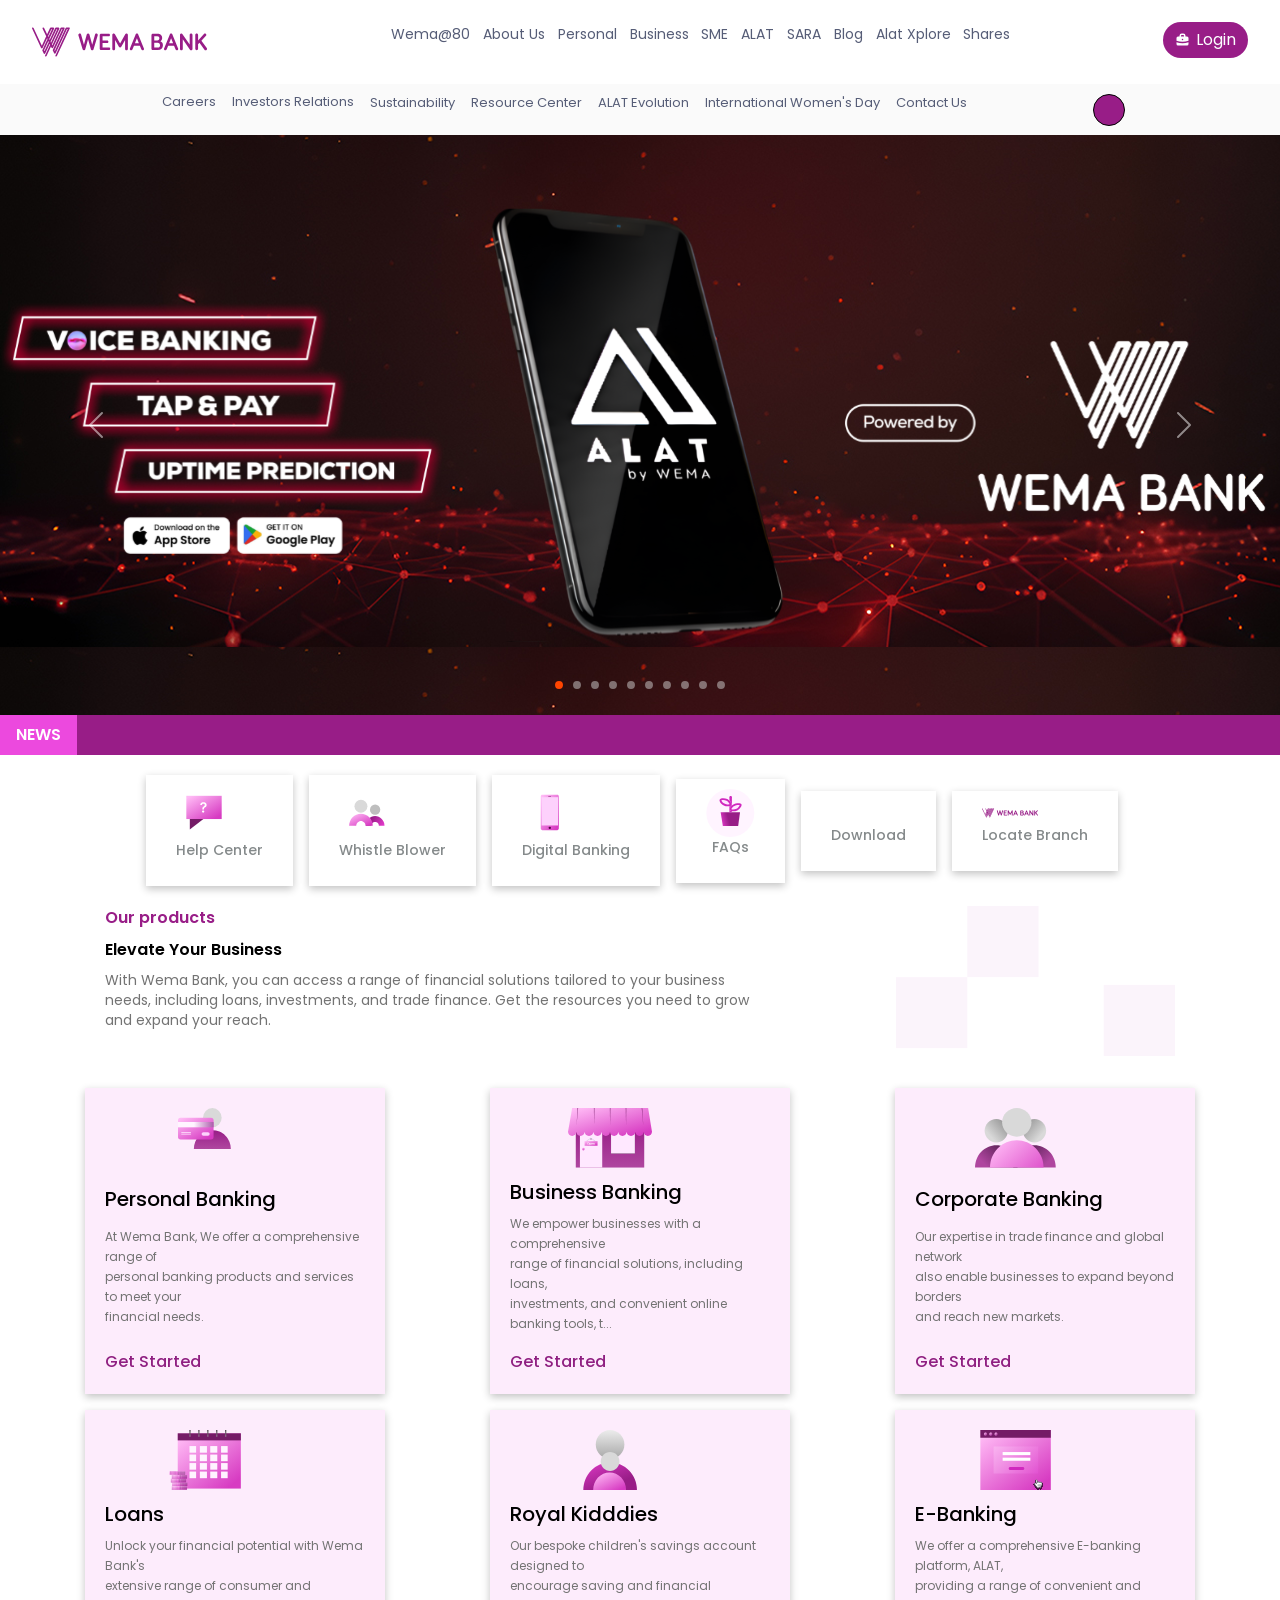
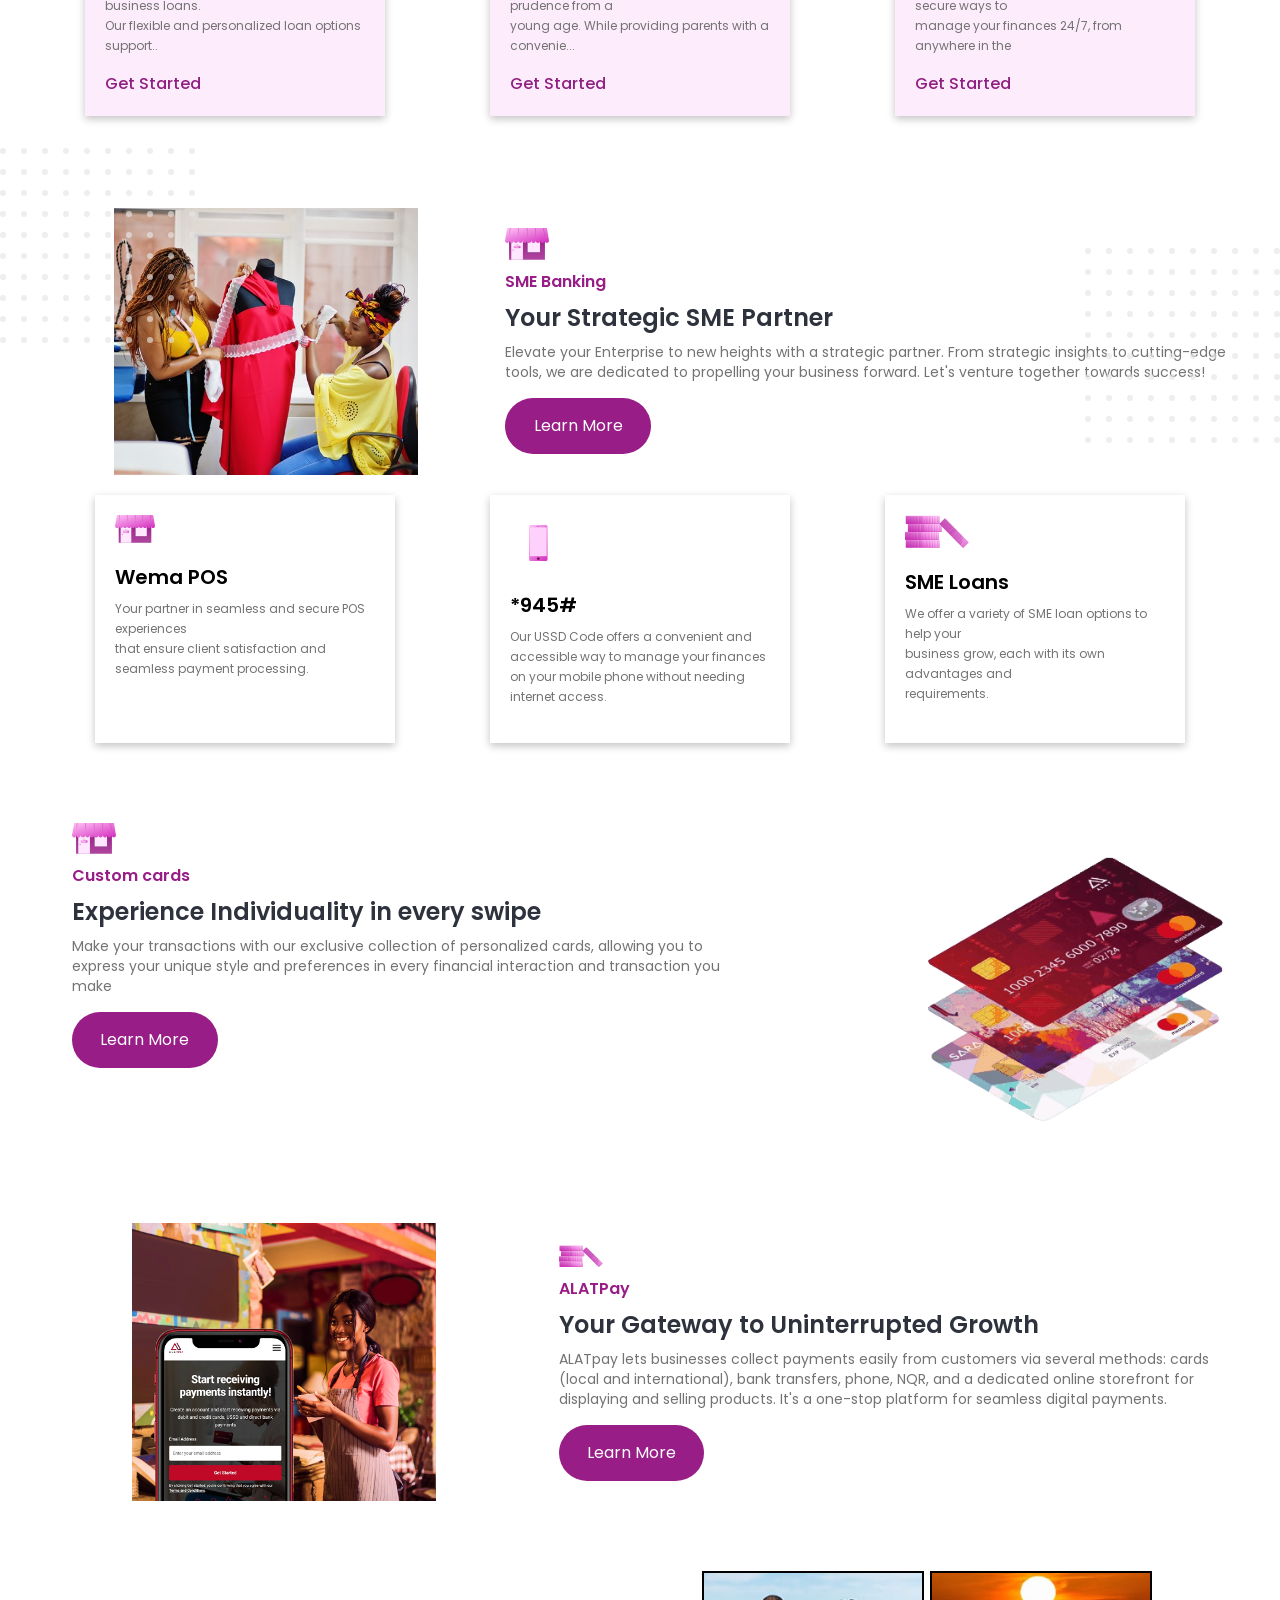
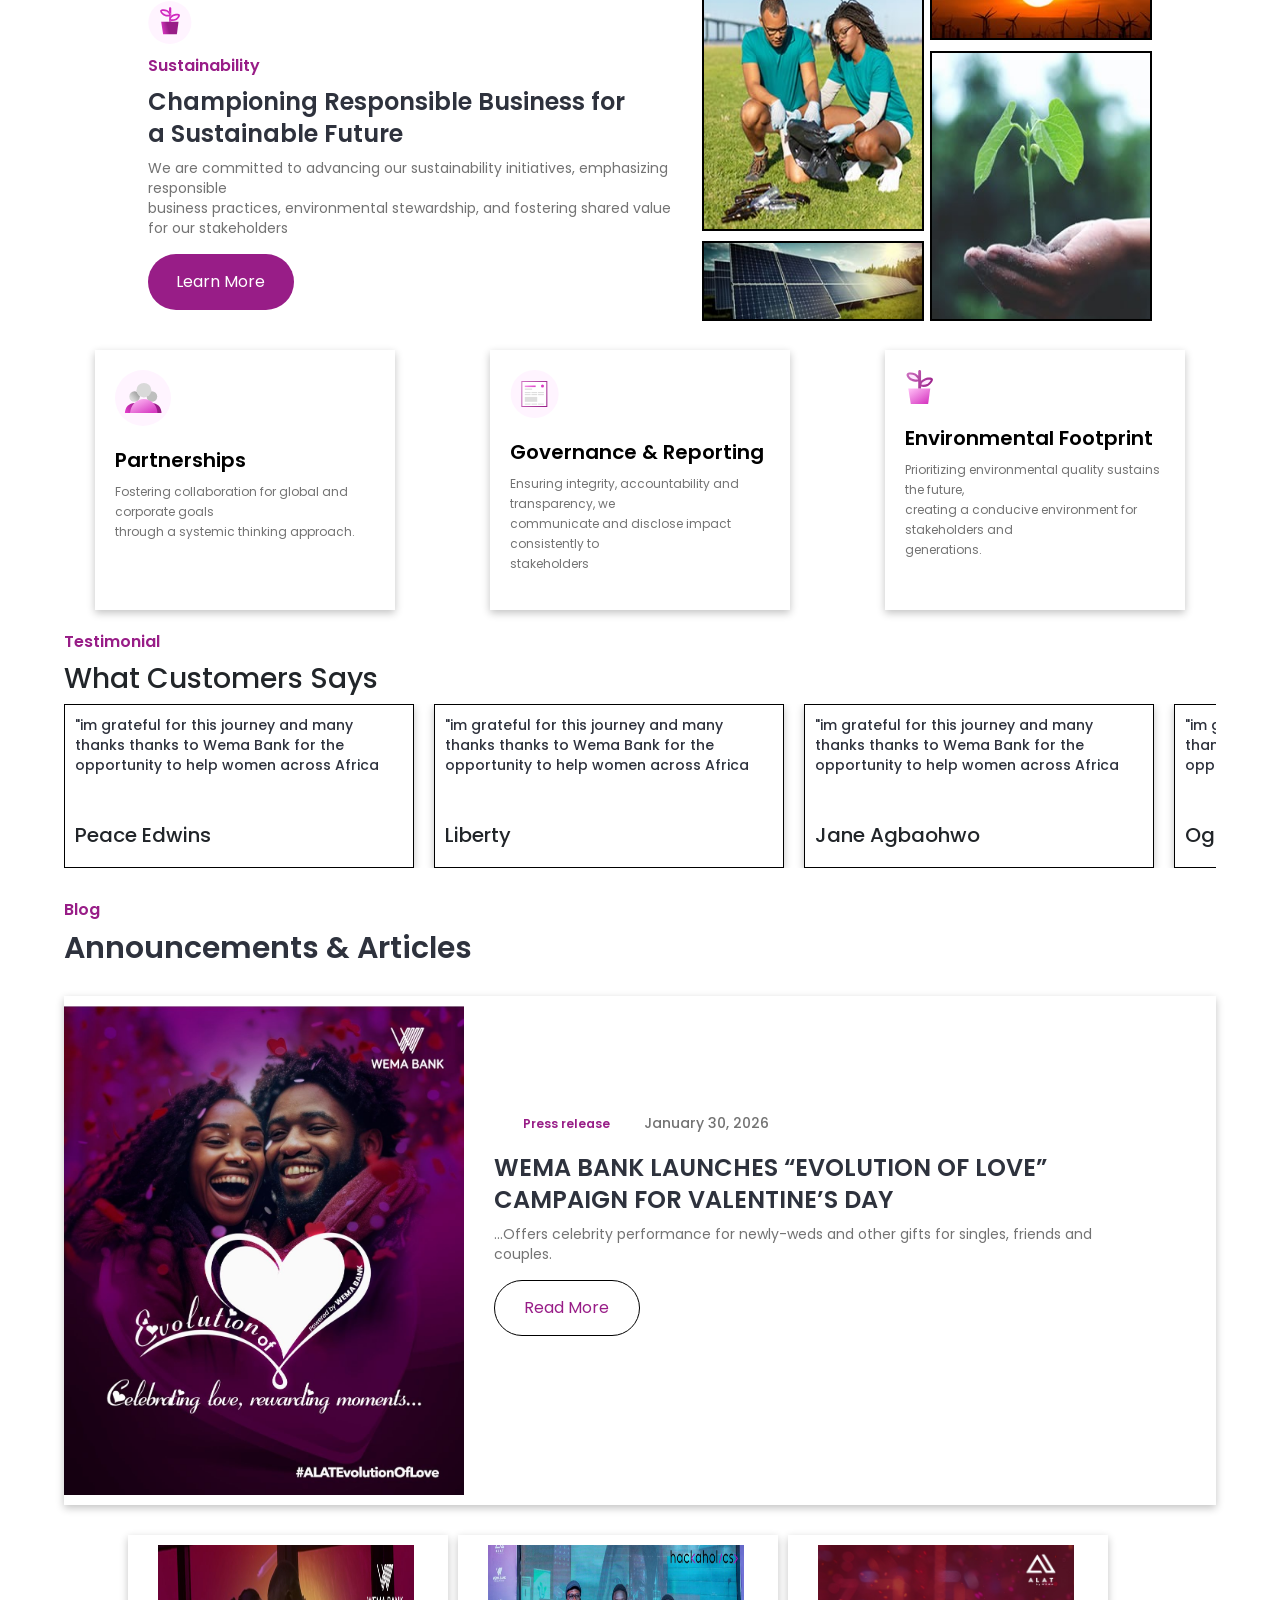
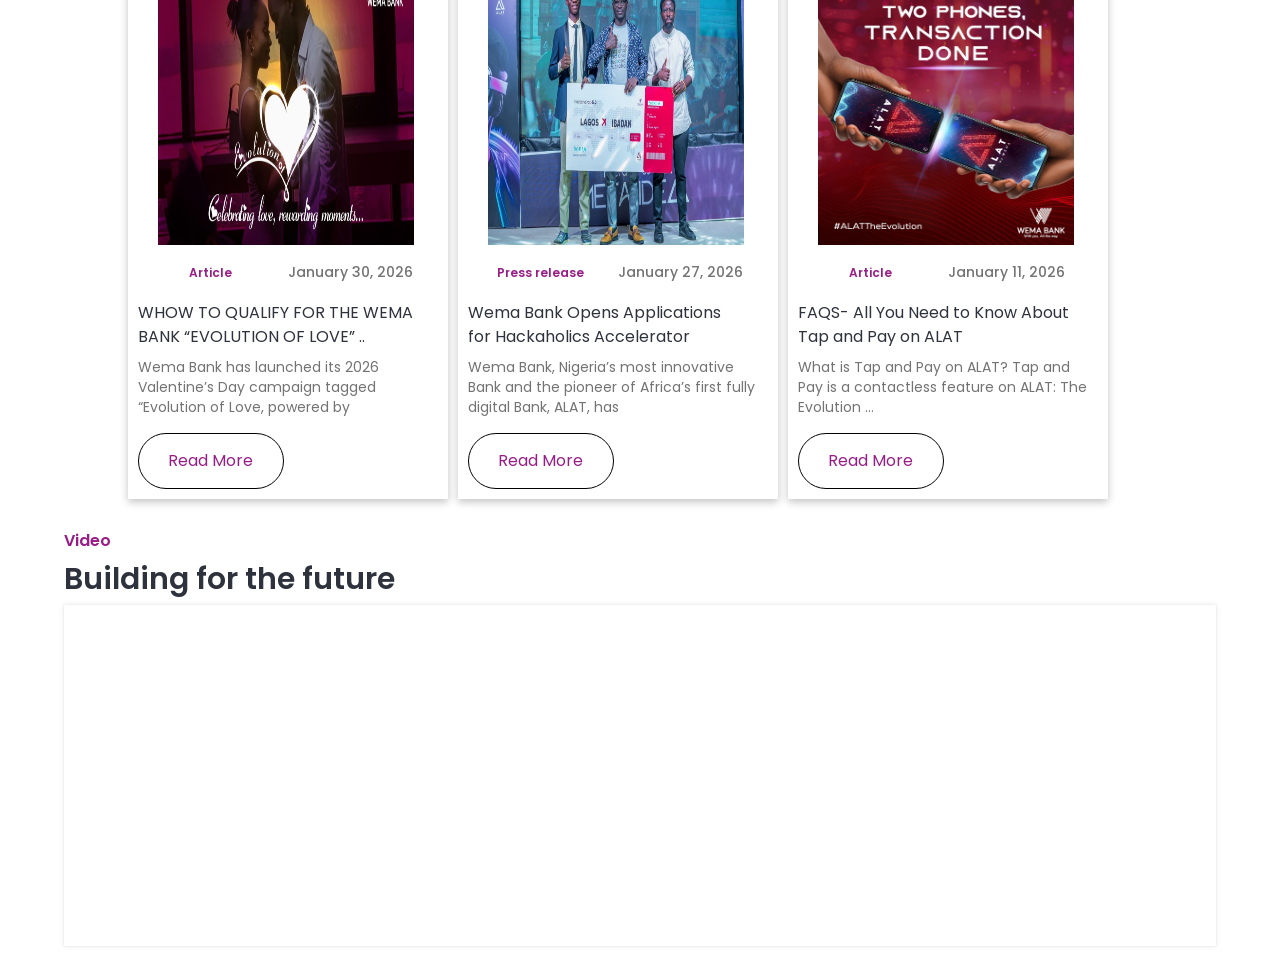
==== index.html @ d15dfd2e "GOD" ====
<!doctype html>
<html lang="en">
  <head>
    <meta charset="utf-8" />
    <meta name="viewport" content="width=device-width, initial-scale=1" />
    <title>Bootstrap demo</title>
    <link
      href="https://cdn.jsdelivr.net/npm/bootstrap@5.3.8/dist/css/bootstrap.min.css"
      rel="stylesheet"
      integrity="sha384-sRIl4kxILFvY47J16cr9ZwB07vP4J8+LH7qKQnuqkuIAvNWLzeN8tE5YBujZqJLB"
      crossorigin="anonymous"
    />
    <link rel="preconnect" href="https://fonts.googleapis.com" />
    <link rel="preconnect" href="https://fonts.gstatic.com" crossorigin />
    <link
      href="https://fonts.googleapis.com/css2?family=Inter:ital,opsz,wght@0,14..32,100..900;1,14..32,100..900&family=Poppins:ital,wght@0,100;0,200;0,300;0,400;0,500;0,600;0,700;0,800;0,900;1,100;1,200;1,300;1,400;1,500;1,600;1,700;1,800;1,900&family=Syne:wght@400..800&display=swap"
      rel="stylesheet"
    />
    <link
      rel="stylesheet"
      href="https://cdnjs.cloudflare.com/ajax/libs/font-awesome/7.0.1/css/all.min.css"
      integrity="sha512-2SwdPD6INVrV/lHTZbO2nodKhrnDdJK9/kg2XD1r9uGqPo1cUbujc+IYdlYdEErWNu69gVcYgdxlmVmzTWnetw=="
      crossorigin="anonymous"
      referrerpolicy="no-referrer"
    />
    <link rel="stylesheet" href="./wema.css" />
  </head>
  <body>
    <!-- <h1>Hello, world!</h1> -->

    <header>
      <nav>
        <a href="" class="">
          <img
            src="./images/download.svg"
            alt="wemalogo"
            width="174.54px"
            height="32px"
          />
        </a>
        <ul>
          <li><a href="">Wema@80</a></li>
          <li><a href="">About Us</a></li>
          <li><a href="">Personal</a></li>
          <li><a href="">Business</a></li>
          <li><a href="">SME</a></li>
          <li><a href="">ALAT</a></li>
          <li><a href="">SARA</a></li>
          <li><a href="">Blog</a></li>
          <li><a href="">Alat Xplore</a></li>
          <li><a href="">Shares</a></li>
        </ul>

        <button class="con">
          <svg
            stroke="currentColor"
            fill="currentColor"
            stroke-width="0"
            viewBox="0 0 20 20"
            aria-hidden="true"
            xmlns="http://www.w3.org/2000/svg"
          >
            <path
              fill-rule="evenodd"
              d="M6 6V5a3 3 0 013-3h2a3 3 0 013 3v1h2a2 2 0 012 2v3.57A22.952 22.952 0 0110 13a22.95 22.95 0 01-8-1.43V8a2 2 0 012-2h2zm2-1a1 1 0 011-1h2a1 1 0 011 1v1H8V5zm1 5a1 1 0 011-1h.01a1 1 0 110 2H10a1 1 0 01-1-1z"
              clip-rule="evenodd"
            ></path>
            <path
              d="M2 13.692V16a2 2 0 002 2h12a2 2 0 002-2v-2.308A24.974 24.974 0 0110 15c-2.796 0-5.487-.46-8-1.308z"
            ></path>
          </svg>
          <p class="">Online Banking Login</p>
        </button>
        <div class="join">
          <button class="con2">
            <svg
              stroke="currentColor"
              fill="currentColor"
              stroke-width="0"
              viewBox="0 0 20 20"
              aria-hidden="true"
              xmlns="http://www.w3.org/2000/svg"
            >
              <path
                fill-rule="evenodd"
                d="M6 6V5a3 3 0 013-3h2a3 3 0 013 3v1h2a2 2 0 012 2v3.57A22.952 22.952 0 0110 13a22.95 22.95 0 01-8-1.43V8a2 2 0 012-2h2zm2-1a1 1 0 011-1h2a1 1 0 011 1v1H8V5zm1 5a1 1 0 011-1h.01a1 1 0 110 2H10a1 1 0 01-1-1z"
                clip-rule="evenodd"
              ></path>
              <path
                d="M2 13.692V16a2 2 0 002 2h12a2 2 0 002-2v-2.308A24.974 24.974 0 0110 15c-2.796 0-5.487-.46-8-1.308z"
              ></path>
            </svg>
            <p class="">Login</p>
          </button>

          <div class="both">
            <button><i class="fa-solid fa-bars"></i></button>
            <button class="one">
              <i class="fa-solid fa-magnifying-glass"></i>
            </button>
          </div>
        </div>
      </nav>
    </header>

    <section>
      <div class="hero-sect">
        <ul>
          <li><a href="">Careers</a></li>
          <li><a href="">Investors Relations</a></li>

          <li><a href="">Sustainability</a></li>
          <li><a href="">Resource Center</a></li>

          <li><a href="">ALAT Evolution</a></li>

          <li><a href="">International Women's Day</a></li>

          <li><a href="">Contact Us</a></li>
        </ul>

        <button>
          <i class="fa-solid fa-magnifying-glass"></i>
        </button>
      </div>
    </section>

    <section>
      <!-- <div id="carouselExampleAutoplaying" class="carousel slide"> -->
      <div
        id="carouselExampleCaptions"
        class="carousel slide"
        data-bs-ride="carousel"
      >
        <div class="carousel-indicators">
          <button
            type="button"
            data-bs-target="#carouselExampleCaptions"
            data-bs-slide-to="0"
            class="active"
            aria-current="true"
            aria-label="Slide 1"
          ></button>
          <button
            type="button"
            data-bs-target="#carouselExampleCaptions"
            data-bs-slide-to="1"
            aria-label="Slide 2"
          ></button>
          <button
            type="button"
            data-bs-target="#carouselExampleCaptions"
            data-bs-slide-to="2"
            aria-label="Slide 3"
          ></button>

          <button
            type="button"
            data-bs-target="#carouselExampleCaptions"
            data-bs-slide-to="3"
            aria-label="Slide 4"
          ></button>
          <button
            type="button"
            data-bs-target="#carouselExampleCaptions"
            data-bs-slide-to="4"
            aria-label="Slide 5"
          ></button>
          <button
            type="button"
            data-bs-target="#carouselExampleCaptions"
            data-bs-slide-to="5"
            aria-label="Slide 6"
          ></button>
          <button
            type="button"
            data-bs-target="#carouselExampleCaptions"
            data-bs-slide-to="6"
            aria-label="Slide 7"
          ></button>
          <button
            type="button"
            data-bs-target="#carouselExampleCaptions"
            data-bs-slide-to="7"
            aria-label="Slide 8"
          ></button>
          <button
            type="button"
            data-bs-target="#carouselExampleCaptions"
            data-bs-slide-to="8"
            aria-label="Slide 9"
          ></button>
          <button
            type="button"
            data-bs-target="#carouselExampleCaptions"
            data-bs-slide-to="9"
            aria-label="Slide 10"
          ></button>
        </div>
        <div class="carousel-inner">
          <div class="carousel-item active">
            <div class="hero-slide">
              <div class="second-img">
                <img
                  src="./images/ngfirst.svg"
                  alt=""
                  width="85%"
                  height="80%"
                />
              </div>

              <div class="second-img">
                <img src="./images/img1.svg" alt="" width="" height="70%" />
              </div>

              <div class="second-img">
                <img
                  src="./images/imgi_14_poweredbyWema-hvXUufkH.svg"
                  width="85%"
                  alt=""
                />
              </div>
            </div>
          </div>
          <div class="carousel-item">
            <div class="second-slide">
              <div class="second-img">
                <img src="./images/img5.png" alt="" />
              </div>
              <div class="secong-img">
                <img src="./images/img2.png" />
              </div>
            </div>
          </div>

          <div class="carousel-item">
            <div class="second-slide1">
              <div class="secong-ing">
                <img src="./images/imgi_8_left-liCiuubi.png" alt="" />
              </div>

              <div class="second-img">
                <img src="./images/nggfirst.png" alt="..." />
              </div>
            </div>
          </div>

          <div class="carousel-item">
            <div class="second-slide">
              <div class="secong-ing">
                <img src="./images/alatpay.png" alt="" />
              </div>

              <div class="second-img">
                <img src="./images/img3.png" alt="..." />
              </div>
            </div>
          </div>

          <div class="carousel-item">
            <div class="second-slide2">
              <div class="text">
                <h3>
                  Rethink <br />
                  Banking <br />
                  Embrace Convenience
                </h3>
                <p>
                  The future of banking is here.We are not just a bank, we are
                  your financial <br />
                  co-pilot,expertly navigating you through the exciting future
                  of money.
                </p>
                <button>
                  Learn More &nbsp;<i class="fa-solid fa-arrow-right"></i>
                </button>
              </div>
              <div class="second-img">
                <img src="./images/img12re.png" alt="..." />
              </div>
            </div>
          </div>

          <div class="carousel-item">
            <div class="second-slide3">
              <div class="text2">
                <h3>
                  Join The Next <br />
                  Gneration Banking <br />
                  Revolution
                </h3>
                <p>
                  The bank where innovation, tech-savvy <br />
                  co-pilot,expertly navigating you through the exciting future
                  of money.
                </p>
                <button>
                  Order Your Card Now &nbsp;<i
                    class="fa-solid fa-arrow-right"
                  ></i>
                </button>
              </div>
              <div class="second-img">
                <img src="./images/img10.png" alt="..." />
              </div>
            </div>
          </div>

          <div class="carousel-item">
            <div class="second-slide4">
              <div class="text3">
                <h3>
                  SARA - <br />
                  Customized <br />
                  Solutions For Her
                </h3>
                <p>
                  Join the SARA community where financial inspirations come to
                  fruition <br />
                  and discover a personalized touch, offering unique solutions
                  for each <br />
                  woman's individual financial needs
                </p>
                <button>Learn More</button>
              </div>
              <div class="second-img">
                <img src="./images/img6.png" alt="..." />
              </div>
            </div>
          </div>

          <div class="carousel-item">
            <div class="second-slide5">
              <div class="text4">
                <h3>
                  We Power Your <br />
                  Ambitions ,One <br />Loan At a Time.
                </h3>
                <p>
                  From dream to dynasty,we're your launchpad.Our tailored loans
                  and <br />investments fuel your journey,every step of the way
                  brick by <br />entrepreneurial brick.
                </p>
                <button>Learn More</button>
              </div>
              <div class="second-img">
                <img src="./images/img7.png" alt="..." />
              </div>
            </div>
          </div>

          <div class="carousel-item">
            <div class="second-slide6">
              <div class="text5">
                <h3>
                  Nuturing <br />
                  Smart Money<br />Kids.
                </h3>
                <p>
                  Empower your child to flourish as a financially savvy hero
                  with our Royal <br />
                  Kiddies Account! This adventure imparts valuable lessons that
                  accumulate into a lifetime of financial confidence.
                </p>
                <button>Learn More</button>
              </div>
              <div class="second-img">
                <img src="./images/img8.png" alt="..." width="95%" />
              </div>
            </div>
          </div>

          <div class="carousel-item">
            <div class="second-slide7">
              <div class="text6">
                <h3>
                  At Wema Bank <br />
                  we redefine work
                </h3>
                <p>
                  its an adventure ina agreat place where every team member is
                  empowered to thrive ,create , and excel, and where innovation
                  thrives.
                </p>
                <button>
                  Learn More &nbsp;<i class="fa-solid fa-arrow-right"></i>
                </button>
              </div>
              <div class="second-img">
                <img src="./images/imglast.png" alt="..." width="95%" />
              </div>
            </div>
          </div>
        </div>
        <button
          class="carousel-control-prev"
          type="button"
          data-bs-target="#carouselExampleCaptions"
          data-bs-slide="prev"
        >
          <span class="carousel-control-prev-icon" aria-hidden=""></span>
          <span class="visually-hidden">Previous</span>
        </button>
        <button
          class="carousel-control-next"
          type="button"
          data-bs-target="#carouselExampleCaptions"
          data-bs-slide="next"
        >
          <span class="carousel-control-next-icon" aria-hidden=""></span>
          <span class="visually-hidden">Next</span>
        </button>
      </div>
    </section>

    <section style="background-color: #981d87">
      <div class="drey">
        <div class="news">NEWS</div>
        <div class="plug">
          <span>
            HOW TO QUALIFY FOR THE WEMA BANK "EVOLUTION OF LOVE CHALLENGE" |
            Wema Bank Opens Application For Hackaholic Accelerators Program 2026
            | FAQs - All You Need To Know About Tap And Pay On Alat |</span
          >
        </div>
      </div>
    </section>

    <section class="sectt">
      <div class="cards">
        <a href="">
          <img src="./images/download (4).svg" alt="" />
          <p>Help Center</p>
        </a>
      </div>
      <div class="cards">
        <a href="">
          <img src="./images/download (3).svg" alt="" />
          <p>Whistle Blower</p>
        </a>
      </div>
      <div class="cards">
        <a href="">
          <img src="./images/download (2).svg" alt="" />
          <p>Digital Banking</p>
        </a>
      </div>
      <div class="cards">
        <a href="">
          <img src="./images/download (1).svg" alt="" />
          <p>FAQs</p>
        </a>
      </div>
      <div class="cards">
        <a href="">
          <img src="./images/imgi_21_download--LZOt1qw (1).svg" alt="" />
          <p>Download</p>
        </a>
      </div>

      <div class="cards">
        <a href="">
          <img src="./images/download.svg" alt="" />
          <p>Locate Branch</p>
        </a>
      </div>

      <div class="word">Quick links</div>
      <div><i class="fa-solid fa-angle-down"></i></div>
    </section>

    <section style="margin-top: 15px">
      <div class="okay">
        <div>
          <h4>Our products</h4>
          <h3>Elevate Your Business</h3>
          <p>
            With Wema Bank, you can access a range of financial solutions
            tailored to your business <br />
            needs, including loans, investments, and trade finance. Get the
            resources you need to grow <br />
            and expand your reach.
          </p>
        </div>
        <img src="./images/download (5).svg" alt="" />
      </div>
    </section>

    <section class="boxes">
      <div class="card1">
        <div class="box">
          <img src="./images/download (7).svg" alt="" />
          <h4>Personal Banking</h4>
          <p>
            At Wema Bank, We offer a comprehensive range of <br />
            personal banking products and services to meet your <br />
            financial needs.
          </p>
          <a href=""> Get Started <i class="fa-solid fa-arrow-right"></i></a>
        </div>
        <div class="box">
          <img src="./images/imgi_24_businessBankingIcon-_DkoGwIs.svg" alt="" />
          <h4>Business Banking</h4>
          <p>
            We empower businesses with a comprehensive <br />
            range of financial solutions, including loans, <br />investments,
            and convenient online <br />
            banking tools, t...
          </p>
          <a href=""> Get Started <i class="fa-solid fa-arrow-right"></i></a>
        </div>
        <div class="box">
          <img src="./images/download (6).svg" alt="" />
          <h4>Corporate Banking</h4>
          <p>
            Our expertise in trade finance and global network <br />also enable
            businesses to expand beyond borders <br />
            and reach new markets.
          </p>
          <a href=""> Get Started <i class="fa-solid fa-arrow-right"></i> </a>
        </div>
      </div>
      <div class="card1">
        <div class="box">
          <img src="./images/imgi_25_loansIcon-YQ1baKiw.svg" alt="" />
          <h4>Loans</h4>
          <p>
            Unlock your financial potential with Wema Bank's <br />
            extensive range of consumer and business loans. <br />Our flexible
            and personalized loan options support..
          </p>
          <a href=""> Get Started <i class="fa-solid fa-arrow-right"></i> </a>
        </div>
        <div class="box">
          <img src="./images/download (9).svg" alt="" />
          <h4>Royal Kidddies</h4>
          <p>
            Our bespoke children's savings account designed to <br />encourage
            saving and financial prudence from a <br />young age. While
            providing parents with a convenie...
          </p>
          <a href=""> Get Started <i class="fa-solid fa-arrow-right"></i> </a>
        </div>
        <div class="box">
          <img src="./images/download (8).svg" alt="" />
          <h4>E-Banking</h4>
          <p>
            We offer a comprehensive E-banking platform, ALAT, <br />providing a
            range of convenient and secure ways to <br />manage your finances
            24/7, from anywhere in the
          </p>
          <a href=""> Get Started <i class="fa-solid fa-arrow-right"></i></a>
        </div>
      </div>
    </section>

    <section class="dots">
      <img src="./images/imgi_27_dots-rUmrCUyX.svg" alt="" class="image1" />
      <img src="./images/imgi_27_dots-rUmrCUyX.svg" alt="" class="image2" />

      <div class="wrapper">
        <img src="./images/imgi_28_smeimg-tuUXOvA2.jpeg" alt="" class="image" />
        <div class="message">
          <img src="./images/imgi_24_businessBankingIcon-_DkoGwIs.svg" alt="" />
          <h6>SME Banking</h6>
          <h2>Your Strategic SME Partner</h2>
          <p>
            Elevate your Enterprise to new heights with a strategic partner.
            From strategic insights to cutting-edge <br />
            tools, we are dedicated to propelling your business forward. Let's
            venture together towards success! <br />
          </p>
          <button>Learn More <i class="fa-solid fa-arrow-right"></i></button>
        </div>
      </div>
    </section>

    <section class="three-cards">
      <div class="onecard">
        <img
          src="./images/imgi_24_businessBankingIcon-_DkoGwIs.svg"
          alt=""
          width="40px"
        />

        <h4>Wema POS</h4>
        <p>
          Your partner in seamless and secure POS experiences <br />
          that ensure client satisfaction and seamless payment processing.
        </p>
      </div>
      <div class="onecard">
        <img src="./images/download (12).svg" alt="" />
        <h4>*945#</h4>
        <p>
          Our USSD Code offers a convenient and accessible way to manage your
          finances on your mobile phone without needing internet access.
        </p>
      </div>
      <div class="onecard">
        <img src="./images/imgi_32_coin2-oxd8k7oh (1).svg" alt="" />
        <h4>SME Loans</h4>
        <p>
          We offer a variety of SME loan options to help your <br />
          business grow, each with its own advantages and <br />requirements.
        </p>
      </div>
    </section>

    <section class="dots">
      <div class="wrapper">
        <div class="message">
          <img src="./images/imgi_24_businessBankingIcon-_DkoGwIs.svg" alt="" />
          <h6>Custom cards</h6>
          <h2>Experience Individuality in every swipe</h2>
          <p>
            Make your transactions with our exclusive collection of personalized
            cards, allowing you to <br />
            express your unique style and preferences in every financial
            interaction and transaction you <br />
            make
          </p>
          <button>Learn More <i class="fa-solid fa-arrow-right"></i></button>
        </div>

        <img
          src="./images/imgi_31_card_gif-zaOYJUr6 (1).gif"
          alt=""
          class="image"
        />
      </div>
    </section>

    <section class="dots">
      <div class="wrapper">
        <img
          src="./images/imgi_33_DavidoXALAT-AiNisVAC.png"
          alt=""
          class="image"
        />
        <div class="message">
          <img src="./images/imgi_32_coin2-oxd8k7oh (1).svg" alt="" />
          <h6>ALATPay</h6>
          <h2>Your Gateway to Uninterrupted Growth</h2>
          <p>
            ALATpay lets businesses collect payments easily from customers via
            several methods: cards <br />(local and international), bank
            transfers, phone, NQR, and a dedicated online storefront for <br />
            displaying and selling products. It's a one-stop platform for
            seamless digital payments.
          </p>
          <button>Learn More <i class="fa-solid fa-arrow-right"></i></button>
        </div>
      </div>
    </section>

    <section>
      <div class="wrapperd">
        <div class="messaged">
          <img src="./images/download (1).svg" alt="" />
          <h6>Sustainability</h6>
          <h2>
            Championing Responsible Business for <br />
            a Sustainable Future
          </h2>
          <p>
            We are committed to advancing our sustainability initiatives,
            emphasizing responsible <br />
            business practices, environmental stewardship, and fostering shared
            value for our stakeholders
          </p>
          <button>Learn More <i class="fa-solid fa-arrow-right"></i></button>
        </div>

        <div class="post">
          <img
            src="./images/imgi_36_sustainerbility_img_1-ZhLKZPnf.jpeg"
            alt=""
            class="imag1"
          />
          <img
            src="./images/imgi_37_sustainability_img_2-YCWDd2oB.jpeg"
            alt=""
            class="imag2"
          />
          <img
            src="./images/imgi_38_sustainability_img_3-UKg45R4y.jpeg"
            alt=""
            class="imag3"
          />
          <img
            src="./images/imgi_39_sustainerbility_img_4-I1ef5rJb.jpeg"
            alt=""
            class="imag4"
          />
        </div>
      </div>
    </section>

    <section class="three-cards">
      <div class="onecard">
        <img src="./images/download (15).svg" alt="" />

        <h4>Partnerships</h4>
        <p>
          Fostering collaboration for global and corporate goals <br />
          through a systemic thinking approach.
        </p>
      </div>
      <div class="onecard">
        <img src="./images/download (16).svg" alt="" />
        <h4>Governance & Reporting</h4>
        <p>
          Ensuring integrity, accountability and transparency, we <br />
          communicate and disclose impact consistently to <br />
          stakeholders
        </p>
      </div>
      <div class="onecard">
        <img src="./images/download (17).svg" alt="" />
        <h4>Environmental Footprint</h4>
        <p>
          Prioritizing environmental quality sustains the future, <br />creating
          a conducive environment for stakeholders and <br />generations.
        </p>
      </div>
    </section>

    <section class="hmm">
      <h5>Testimonial</h5>

      <h3>What Customers Says</h3>
      <div class="carded">
        <div class="innerboxes">
          <p>
            "im grateful for this journey and many thanks thanks to Wema Bank
            for the <br />
            opportunity to help women across Africa
          </p>
          <h4>Peace Edwins</h4>
        </div>
        <div class="innerboxes">
          <p>
            "im grateful for this journey and many thanks thanks to Wema Bank
            for the <br />
            opportunity to help women across Africa
          </p>
          <h4>Liberty</h4>
        </div>
        <div class="innerboxes">
          <p>
            "im grateful for this journey and many thanks thanks to Wema Bank
            for the <br />
            opportunity to help women across Africa
          </p>
          <h4>Jane Agbaohwo</h4>
        </div>
        <div class="innerboxes">
          <p>
            "im grateful for this journey and many thanks thanks to Wema Bank
            for the <br />
            opportunity to help women across Africa
          </p>
          <h4>Ogunlade Michael</h4>
        </div>
        <div class="innerboxes">
          <p>
            "im grateful for this journey and many thanks thanks to Wema Bank
            for the <br />
            opportunity to help women across Africa
          </p>
          <h4>Ogunlade Michael</h4>
        </div>
        <div class="innerboxes">
          <p>
            "im grateful for this journey and many thanks thanks to Wema Bank
            for the <br />
            opportunity to help women across Africa
          </p>
          <h4>Ogunlade Michael</h4>
        </div>
      </div>
    </section>

    <section class="big">
      <h3>Blog</h3>
      <h1>Announcements & Articles</h1>

      <div class="dawg">
        <img
          src="./images/imgi_50_639053901073745201_WhatsApp_Image_2026-01-28_at_19.03.56 (1).jpeg"
          alt=""
        />
        <div class="textss">
          <div class="come">
            <button>Press release</button>
            <span>January 30, 2026</span>
          </div>

          <h2>
            WEMA BANK LAUNCHES “EVOLUTION OF LOVE” <br />CAMPAIGN FOR
            VALENTINE’S DAY
          </h2>
          <p>
            …Offers celebrity performance for newly-weds and other gifts for
            singles, friends and <br />
            couples.
          </p>

          <button>Read More <i class="fa-solid fa-arrow-right"></i></button>
        </div>
      </div>
    </section>

    <section class="">
      <div class="tap">
        <div class="connect1">
          <img
            src="./images/imgi_51_639053546733319603_WhatsApp_Image_2026-01-30_at_8.03.40_AM.jpeg"
            alt=""
          />

          <div>
            <div class="come">
              <button class="butt">Article</button>
              <span>January 30, 2026</span>
            </div>

            <h2>
              WHOW TO QUALIFY FOR THE WEMA <br />BANK “EVOLUTION OF LOVE” ..
            </h2>
            <p>
              Wema Bank has launched its 2026 <br />Valentine’s Day campaign
              tagged <br />
              “Evolution of Love, powered by
            </p>

            <button>Read More <i class="fa-solid fa-arrow-right"></i></button>
          </div>
        </div>

        <div class="connect1">
          <img
            src="./images/imgi_52_639051230503558024_IMG-20240815-WA0116.jpeg"
            alt=""
          />

          <div>
            <div class="come">
              <button class="butt">Press release</button>
              <span>January 27, 2026</span>
            </div>

            <h2>
              Wema Bank Opens Applications <br />
              for Hackaholics Accelerator <br />
            </h2>
            <p>
              Wema Bank, Nigeria’s most innovative <br />Bank and the pioneer of
              Africa’s first fully <br />digital Bank, ALAT, has
            </p>

            <button>Read More <i class="fa-solid fa-arrow-right"></i></button>
          </div>
        </div>

        <div class="connect1">
          <img
            src="./images/imgi_53_639037279323751455_WhatsApp_Image_2026-01-10_at_20.33.54.jpeg"
            alt=""
          />
          <div>
            <div class="come">
              <button class="butt">Article</button>
              <span>January 11, 2026</span>
            </div>

            <h2>
              FAQS- All You Need to Know About <br />
              Tap and Pay on ALAT
            </h2>
            <p>
              What is Tap and Pay on ALAT? Tap and <br />
              Pay is a contactless feature on ALAT: The <br />
              Evolution ...
            </p>

            <button>Read More <i class="fa-solid fa-arrow-right"></i></button>
          </div>
        </div>
      </div>
    </section>

    <section class="small">
      <h3>Video</h3>
      <h1>Building for the future</h1>

      <div class="vidcon">
        <iframe
          width="90%"
          height="315"
          src="https://www.youtube.com/embed/IsURHC6MRL0"
          title="Wema Bank At 80 Anniversary Video"
          frameborder="0"
          allow="
            accelerometer;
            autoplay;
            clipboard-write;
            encrypted-media;
            gyroscope;
            picture-in-picture;
          "
          allowfullscreen
        >
          >
        </iframe>
      </div>
    </section>
    <!-- 
    <footer>
      <div class="foot">
        <div class="line"></div>
        <div class="line">
          <div class="stand">
            <h4>Useful links</h4>
            <ul>
              <li>About Us<</li>

              <li>ALAT</li>
              <li>Business Banking</li>
              <li>Contact us</li>
              <li>Hackaholics</li>
              <li>Personal Banking</li>
              <li>Sara</li>
              <li>Whistle Blower</li>
            </ul>
          </div>
        </div>
        <div class="line">
          <h4>Useful links</h4>
        </div>
        <div class="line">
          <h4>Useful links</h4>
        </div>
      </div>
    </footer> -->
    <script
      src="https://cdn.jsdelivr.net/npm/bootstrap@5.3.8/dist/js/bootstrap.bundle.min.js"
      integrity="sha384-FKyoEForCGlyvwx9Hj09JcYn3nv7wiPVlz7YYwJrWVcXK/BmnVDxM+D2scQbITxI"
      crossorigin="anonymous"
    ></script>
  </body>
</html>
---- wema.css ----
* {
  margin: 0;
  padding: 0;
  list-style-type: none;
  text-decoration: none;
  font-family: "Poppins", sans-serif;
  box-sizing: border-box;
  font-style: normal;
  /* overflow: hidden; */
}
nav {
  /* border: 1px solid black; */
  /* width: 1221.33px; */
  width: 100%;
  height: 64px;
  margin: 10px auto;
  display: flex;
  justify-content: space-between;
  padding: 16px 32px;
  align-items: center;
  background-color: #ffffff;
}

header ul li a {
  font-weight: thin;
  font-size: 14px;
  line-height: 24px;
  color: #565d77;
  margin-top: 5px;
  text-decoration: none;
  font-style: normal;
}

header ul li a:hover {
  text-decoration: underline;
  text-underline-offset: 12px;
}
.con {
  display: flex;
  gap: 5px;
  align-items: center;
  text-align: center;
  justify-content: center;
  padding: px;
}
.con svg {
  width: 15px;
  height: auto;
}

.con2 {
  width: auto;
  display: none;
  gap: 10px;
  align-items: center;
  text-align: center;
  justify-content: center;
  padding: 2px;
  display: none;
}
.con2 p {
  margin: 0;
}
.con2 svg {
  width: 15px;
  height: auto;
}
ul {
  display: flex;
  gap: 0.8em;

  /* display: none; */
  /* margin-left: -110px; */
  /* margin-right: -60px; */
}
button p {
  margin: 0;
  font-size: 16px;
  display: inline;
  margin: 0px 0px 0px 8px;
}

nav button {
  /* border: 2px solid blue; */
  /* width: 87.16px; */
  height: 32px;
  padding: 0;
  border: none;

  border-radius: 20px;
  /* border-top-left-radius: 50%;
 border-bottom-left-radius: 50%; */
  background-color: #981d87;
  color: #fcffff;
  padding: 4px 12px;
  margin-bottom: 5px;
  /* margin-right: px; */
}

.hero-sect {
  /* border: 1px solid red */
  display: flex;
  justify-content: space-between;
  align-items: center;
  /* text-align: center; */
  padding: 5px;
  background-color: #fafafa;
}
.hero-sect ul {
  display: flex;
  gap: 1em;
}
.hero-sect ul li a {
  padding-top: 50%;
  text-decoration: none;
  font-weight: thin;
  font-size: 13px;
  line-height: 24px;
  color: #565d77;
  margin-top: 5px;
  text-decoration: un;
  font-style: normal;
  /* display: flex; */
  /* gap: 1em; */
}

.hero-sect ul li a:hover {
  text-decoration: underline;
  text-underline-offset: 12px;
}

.carousel-item {
  cursor: grabbing;
}
.carousel-item img {
  width: 100%;
  max-width: 600px;
  height: auto;
}

.hero-sect button {
  border: 1px solid black;
  width: 32px;
  height: 32px;
  border-radius: 50px;
  background-color: #981d87;
  color: white;
  margin-right: 25px;
}
.both button {
  width: 32px;
  height: 32px;
  color: white;
  display: flex;
  align-items: center;
  justify-content: center;
  border-radius: 50px;
  background-color: #981d87;
}

.both .one {
  border: 1px solid black;
  display: flex;
  align-items: center;
  width: 32px;
  height: 32px;
  font-size: 15px;
  border-radius: 50px;
  background-color: #981d87;
  color: white;
}

nav .both {
  display: none;
  gap: 2px;
}

.carousel-item img {
  width: 1631;
  height: 580px;
}

/* .carousel-indcators{
  background-color: orangered;
  border-radius: 50px;
} */

.carousel-indicators [data-bs-target] {
  width: 8px;
  height: 8px;
  background-color: #d3d3d3;
  margin: 0 5px;
  border-radius: 50%;
}

.carousel-indicators .active {
  background-color: orangered;
}

.hero-slide {
  display: flex;
  justify-content: space-around;
  background-image: url(./images/imgi_72_hero-background-NkSVHum_.png);
}

.hero-text {
  /* width: 40%; */
}

.hero-image {
  /* width: 60%; */
}

.hero-image img {
  /* width: 100%; */
}

.second-slide {
  display: flex;
  justify-content: space-evenly;
}

.second-slide1 {
  display: flex;
  background-image: url(./images/bgimg.png);
  background-repeat: no-repeat;
  background-size: contain;
}

.second-slide2 {
  margin: 0px auto;
  position: relative;
  display: flex;
  justify-content: space-around;
  background: linear-gradient(137deg, #b13aac 6.1%, #3b1439 89.9%);
}

.text {
  margin-top: 70px;
  margin-left: 50px;
}
.text h3 {
  font-style: normal;
  font-weight: 600;
  font-size: 56px;
  line-height: 59.2px;
  color: #ffffff;
}

.text p {
  font-style: normal;
  font-weight: 400;
  font-size: 14px;
  line-height: 20px;
  color: #dfbbd7;
}

.text button {
  color: #dfbbd7;
  font-style: normal;
  font-weight: 400;
  font-size: 16px;
  line-height: 24px;
  background-color: white;
  width: 145.82px;
  height: 56px;
  border-radius: 50px;
  border: none;
}

.second-slide3 {
  display: flex;
  margin: 0px auto;
  justify-content: space-around;
}

.text2 {
  margin-top: 70px;
  margin-left: 50px;
}
.text2 h3 {
  font-style: normal;
  font-weight: 600;
  font-size: 56px;
  line-height: 59.2px;
  color: #000000;
}

.text2 p {
  font-style: normal;
  font-weight: 400;
  font-size: 14px;
  line-height: 20px;
  color: #981d87;
}

.text2 button {
  color: white;
  font-style: normal;
  font-weight: 400;
  font-size: 16px;
  line-height: 24px;
  background-color: #981d87;
  /* width: 216.; */
  height: 56px;
  border-radius: 50px;
  border: none;
  padding: 5px;
}

.second-slide4 {
  display: flex;
  margin: 0px auto;
  justify-content: space-around;
  background-image: linear-gradient(to right, #ff6cb1, #c60b22, #c60b22);
  background-repeat: no-repeat;
  background-size: cover;
}

.text3 {
  margin-top: 120px;
  margin-left: 50px;
}
.text3 h3 {
  font-style: normal;
  font-weight: 600;
  font-size: 56px;
  line-height: 59.2px;
  color: white;
}

.text3 p {
  font-style: normal;
  font-weight: 400;
  font-size: 14px;
  line-height: 20px;
  color: #981d87;
}

.text3 button {
  color: #981d87;
  font-style: normal;
  font-weight: 400;
  font-size: 16px;
  line-height: 24px;
  background-color: white;
  width: 145.82px;
  height: 56px;
  border-radius: 50px;
  border: none;
  padding: 5px;
  position: relative;
  z-index: 10;
}

.text3 button:hover {
  transition: ease-in-out 1s;
  color: white;
  background-color: #981d87;
  transform: scaleX(10px);
  border: 1px solid white;
}

.second-slide4 {
  margin: 0px auto;
  display: flex;
  justify-content: space-around;
  background-image: linear-gradient(to right, #ff6cb1, #c60b22, #c60b22);
  background-repeat: no-repeat;
  background-size: cover;
}

.text3 {
  margin-top: 120px;
  margin-left: 50px;
}
.text3 h3 {
  font-style: normal;
  font-weight: 600;
  font-size: 56px;
  line-height: 59.2px;
  color: white;
}

.text3 p {
  font-style: normal;
  font-weight: 400;
  font-size: 14px;
  line-height: 20px;
  color: #981d87;
}

.text3 button {
  color: #981d87;
  font-style: normal;
  font-weight: 400;
  font-size: 16px;
  line-height: 24px;
  background-color: white;
  width: 145.82px;
  height: 56px;
  border-radius: 50px;
  border: none;
  padding: 5px;
  position: relative;
  z-index: 10;
}

.text3 button:hover {
  transition: ease-in-out 1s;
  color: white;
  background-color: #981d87;
  transform: scaleX(10px);
  border: 1px solid white;
}

.second-slide5 {
  display: flex;
  margin: 0px auto;
  justify-content: space-around;
  background-image: linear-gradient(to right, #3be9ac, #8b33bc, #8b33bc);
  background-repeat: no-repeat;
  background-size: cover;
}

.text4 {
  margin-top: 120px;
  margin-left: 50px;
}
.text4 h3 {
  font-style: normal;
  font-weight: 600;
  font-size: 56px;
  line-height: 59.2px;
  color: white;
}

.text4 p {
  font-style: normal;
  font-weight: 400;
  font-size: 14px;
  line-height: 20px;
  color: white;
}

.text4 button {
  color: #981d87;
  font-style: normal;
  font-weight: 400;
  font-size: 16px;
  line-height: 24px;
  background-color: white;
  width: 145.82px;
  height: 56px;
  border-radius: 50px;
  border: none;
  padding: 5px;
  position: relative;
  z-index: 10;
}

.text4 button:hover {
  transition: ease-in-out 1s;
  color: white;
  background-color: #8b33bc;
  transform: scaleX(10px);
  border: 1px solid white;
}

.second-slide6 {
  display: flex;
  gap: 10px;
  margin: 0px auto;
  justify-content: space-around;
  background-image: linear-gradient(to right, #83348f, #622668, #622668);
  background-repeat: no-repeat;
  background-size: cover;
}

.text5 {
  margin-top: 160px;
  margin-left: 50px;
}
.text5 h3 {
  font-style: normal;
  font-weight: 600;
  font-size: 56px;
  line-height: 59.2px;
  color: white;
}

.text5 p {
  font-style: normal;
  font-weight: 400;
  font-size: 14px;
  line-height: 20px;
  color: white;
}

.text5 button {
  color: #981d87;
  font-style: normal;
  font-weight: 400;
  font-size: 16px;
  line-height: 24px;
  background-color: white;
  width: 145.82px;
  height: 56px;
  border-radius: 50px;
  border: none;
  padding: 5px;
  position: relative;
  z-index: 10;
}

.text5 button:hover {
  transition: ease-in-out 1s;
  color: white;
  background-color: #8b33bc;
  transform: scaleX(10px);
  border: 1px solid white;
}

.second-slide7 {
  margin: 0px auto;
  justify-content: space-around;
  display: flex;
  /* gap: 10px; */
  background-color: #d4d4d4;
}

.text6 {
  margin-top: 160px;
  margin-left: 50px;
}
.text6 h3 {
  font-style: normal;
  font-weight: 600;
  font-size: 56px;
  line-height: 59.2px;
  color: #2e323d;
}

.text6 p {
  font-style: normal;
  font-weight: 400;
  font-size: 14px;
  line-height: 20px;
  color: #435e72;
}

.text6 button {
  color: white;
  background-color: #981d87;
  width: 145.82px;
  height: 56px;
  border-radius: 50px;
  border: none;
  padding: 5px;
  position: relative;
  z-index: 10;
  transition: all 0.3s ease-in-out; /* ✅ here */
}

.text6 button:hover {
  color: #981d87;
  background-color: white;
  transform: scale(1.05); /* ✅ fixed */
  border: 1px solid white;
}

.drey {
  display: flex;
  align-items: center;
  width: 100%;
  background-color: #981d87;
  overflow: hidden;
  padding: 0;
}

.news {
  display: inline-block;
  background-color: #ec49de;
  color: white;
  font-weight: 600;
  font-size: 16px;
  padding: 8px 16px;
  border-radius: 0;
  flex-shrink: 0;
}

.plug {
  flex: 1;
  overflow: hidden;
  white-space: nowrap;
  color: white;
  padding-left: 20px;
}

.plug span {
  display: inline-block;
  padding-left: 100%;
  animation: scroll 30s linear infinite;
}

@keyframes scroll {
  0% {
    transform: translateX(100%);
  }
  100% {
    transform: translateX(-100%);
  }
}

.sectt {
  display: flex;
  justify-content: center;
  align-items: center;
  margin: 20px auto;
  gap: 1em;
}

section .cards {
  display: flex;
  flex-direction: column;
  justify-content: space-between;
  padding: 10px 30px;
  /* border: 1px solid black; */
  box-shadow: rgba(0, 0, 0, 0.24) 0px 3px 8px;
}

section .cards a {
  text-decoration: none;
}
section .cards a p {
  font-style: normal;
  line-height: 20px;
  font-weight: 500;
  font-size: 14px;
  color: #858a8b;
  text-align: center;
  text-decoration: none;
}

section .cards img {
  width: 100%;
  max-width: 56px;
  height: auto;
}

section .part2 {
  display: none;
  /* gap: 40em;
  border: none;
  padding: 10px ;
  border-bottom: 1px dotted black; */
}

.word {
  display: none;
}
.fa-angle-down {
  display: none;
}

@keyframes Move {
  0% {
    transform: translateY(-20px);
  }
  100% {
    transform: translateY(0px);
  }
}

section .cards:hover {
  animation: Move 3s infinite;
  transition: 3s ease-in-out;
}

section .okay {
  padding: 0px 32px;
  display: flex;
  justify-content: space-around;
}
section .okay img {
  height: 150px;
}
section .okay h4 {
  font-style: normal;
  font-weight: 600;
  font-size: 16px;
  line-height: 24px;
  color: #981d87;
}

section .okay h3 {
  font-style: normal;
  font-weight: 600;
  font-size: 16px;
  line-height: 24px;
  color: #000000;
}
section .okay p {
  font-style: normal;
  font-size: 14px;
  line-height: 20px;
  font-weight: 400;
  color: #737373;
}

.card1 .box {
  width: 300px;
  padding: 20px;
  /* text-align: center; */
  box-shadow: rgba(0, 0, 0, 0.24) 0px 3px 8px;
  display: flex;
  flex-direction: column;
  background-color: #fdecfc;
  justify-content: space-between;
  /* border: 1px solid black; */
}

@keyframes Box {
  0% {
    transform: translateY(0%);
  }
  50% {
    transform: translateY(-10px);
  }
  100% {
    transform: translateY(0px);
  }
}
.card1 .box:hover {
  animation: Box 1s infinite;
}

.box img {
  /* width: 100%; */
  width: 200px;
  height: 70px;
  object-fit: contain;
  padding-bottom: 10px;
  /* padding-left: 80px; */
}
.box p {
  line-height: 20px;
  font-size: 12px;
  font-weight: 400;
  color: #737373;
}
.box h4 {
  line-height: 28px;
  font-style: normal;
  font-size: 20px;
  color: black;
}

.box a {
  text-decoration: none;
  font-style: normal;

  font-weight: 500;
  font-size: 16px;
  line-height: 24px;

  color: #8f1f81;
}

.boxes .card1 {
  display: flex;
  justify-content: space-around;
}

.boxes {
  display: flex;
  flex-direction: column;
  gap: 1em;
  padding: 32px;
}

.dots {
  position: relative;
  /* border: 1px solid black; */
}
.image1 {
  position: absolute;
  top: 0%;
}

.image2 {
  position: absolute;
  right: 0px;
  top: 100px;
}

.image {
  padding-top: 120px;
  padding-left: 80px;
  width: 100%;
  max-width: 384px;
  height: auto;
  padding-top: 60px;
}

.wrapper .message {
  padding: 20px;
  padding-top: 80px;
}

.wrapper .message img {
  width: 100%;
  max-width: 44px;
}

.wrapper .message p {
  font-style: normal;
  font-weight: 400;
  font-size: 14px;
  line-height: 20px;
  color: #737373;
}

.wrapper .message h2 {
  font-style: normal;
  font-weight: 600;
  font-size: 24px;
  line-height: 32px;
  color: #2e323d;
}

.wrapper .message h6 {
  padding-top: 10px;
  font-style: normal;
  font-weight: 600;
  font-size: 16px;
  line-height: 24px;
  color: #981d87;
}

.wrapper .message button {
  color: white;
  background-color: #981d87;
  width: 145.82px;
  height: 56px;
  border-radius: 50px;
  border: none;
  padding: 5px;
  /* position: relative; */
  /* z-index: 10; */
  transition: all 2s ease-in-out;
}

.wrapper .message button:hover {
  color: #981d87;
  background-color: white;
  transform: scale(1.05); /* ✅ fixed */
  border: 1px solid white;
}

.dots .wrapper {
  display: flex;
  justify-content: space-around;
}

.three-cards .onecard {
  width: 300px;
  /* height: 250px; */
  height: auto;
  padding: 20px;
  /* text-align: center; */
  box-shadow: rgba(0, 0, 0, 0.24) 0px 3px 8px;
}

@keyframes mike {
  0% {
    transform: translateX(0px);
  }
  50% {
    transform: translateY(-20px);
  }
  100% {
    transform: translateY(0px);
  }
}
.three-cards .onecard:hover {
  animation: mike 1s infinite;
  cursor: pointer;
}

.three-cards {
  margin-top: 20px;
  display: flex;
  justify-content: space-evenly;
}

.onecard img {
  object-fit: contain;
}
.onecard h4 {
  padding-top: 20px;
  font-style: normal;
  font-weight: 600;
  font-size: 20px;
  line-height: 28px;
  color: #000000;
}

.onecard p {
  font-style: normal;
  font-weight: 400;
  font-size: 12px;
  line-height: 20px;
  color: #737373;
}

.thatleft {
  width: 90%;
  margin: 10px auto;
  display: flex;
  justify-content: space-around;
}

.thatleft h3 {
  font-style: normal;
  font-weight: 600;
  font-size: 16px;
  line-height: 24px;
  color: #d1d5db;
}

.thatleft p {
  font-style: normal;
  font-weight: 400;
  font-size: 36px;
  line-height: 40px;
  color: #ffffff;
}

.thatleft h6 {
  font-style: normal;
  font-weight: 400;
  font-size: 14px;
  line-height: 20px;
  color: #ffffff;
}
.mine {
  display: flex;
  gap: 30px;
}

.stats .contone {
  font-style: normal;
  font-size: 24px;
  line-height: 20px;
  color: #ec49de;
}

.stats .contt {
  font-style: normal;
  font-weight: 400;
  font-size: 14px;
  line-height: 20px;
  color: #ffffff;
}
.dan {
  margin: 30px;
  padding: 20px;
  background-image: url(./images/imgi_74_background.png);
  background-size: cover;
  background-position: center;
  /* background-attachment: fixed; */
  min-height: 300%;
}
.stats {
  display: grid;
  grid-template-columns: repeat(2, 1fr); /* 2 equal columns */
  gap: 10px 40px;
}

/* sect{
  margin: 20px auto;
  display: flex  ;
 gap: ;
} */
.post {
  /* border: 1px solid black; */
  margin-top: 50px;
  width: 100%;
  max-width: 450px;
  height: 350px;
  position: relative;
}

.post .imag1 {
  width: 222px;
  height: 260px;
  position: absolute;
  top: 0;
  border: 2px solid black;
}

.post .imag2 {
  position: absolute;
  bottom: 0;
  width: 222px;
  height: 80.5px;

  border: 2px solid black;
}

.post .imag3 {
  /* padding-top: 20px; */
  width: 222px;

  position: absolute;
  top: 0;
  right: 0%;
  border: 2px solid black;
}
.post .imag4 {
  position: absolute;
  width: 222px;
  height: 270.5px;
  bottom: 0;
  right: 0;
  border: 2px solid black;
}

.wrapperd {
  /* border: 1px solid black; */
  width: 80%;
  margin: 20px auto;
  display: flex;
}
.wrapperd .messaged {
  padding: 20px;
  padding-top: 80px;
}

.wrapperd .messaged img {
  width: 100%;
  max-width: 44px;
}

.wrapperd .messaged p {
  font-style: normal;
  font-weight: 400;
  font-size: 14px;
  line-height: 20px;
  color: #737373;
}

.wrapperd .messaged h2 {
  font-style: normal;
  font-weight: 600;
  font-size: 24px;
  line-height: 32px;
  color: #2e323d;
}

.wrapperd .messaged h6 {
  padding-top: 10px;
  font-style: normal;
  font-weight: 600;
  font-size: 16px;
  line-height: 24px;
  color: #981d87;
}

.wrapperd .messaged button {
  color: white;
  background-color: #981d87;
  width: 145.82px;
  height: 56px;
  border-radius: 50px;
  border: none;
  padding: 5px;
  /* position: relative; */
  /* z-index: 10; */
  transition: all 2s ease-in-out;
}

.wrapperd .messaged button:hover {
  color: #981d87;
  background-color: white;
  transform: scale(1.05); /* ✅ fixed */
  border: 1px solid white;
}

.hmm {
  width: 90%;
  margin: 20px auto;
}
.hmm p {
  font-style: normal;
  font-weight: 500;
  font-size: 14px;
  line-height: 20px;
  color: #2e323d;
}
.hmm h5 {
  font-style: normal;
  font-weight: 600;
  font-size: 16px;
  line-height: 24px;
  color: #981d87;
}
.hmm h4 {
  padding-top: 30px;

  font-size: 20px;
  line-height: 28px;
}
.hmm .carded {
  display: flex;
  overflow-x: auto;
  gap: 20px;
  /* scroll-behavior: smooth; */
}

.hmm .carded .innerboxes {
  box-shadow: rgba(0, 0, 0, 0.24) 0px 3px 8px;
  padding: 10px;
  border: 1px solid black;
  max-width: 350px;
  /* width:100%; */
  flex-shrink: 0;
}

.big h3 {
  font-style: normal;
  font-weight: 600;
  font-size: 16px;
  line-height: 24px;
  color: #981d87;
}

.big h1 {
  font-style: normal;
  font-weight: 600;
  font-size: 30px;
  line-height: 36px;
  color: #2e323d;
}

.big {
  width: 90%;
  margin: 30px auto;
}
.dawg {
  justify-content: space-around;
  display: flex;
  /* border: 1px solid black; */
  margin-top: 30px;
  box-shadow: rgba(0, 0, 0, 0.24) 0px 3px 8px;
}
.dawg .textss {
  margin-top: 70px;
  width: 100%;
  padding: 30px;
}
.dawg img {
  width: 400px;
  margin-top: 10px;
  margin-bottom: 10px;
}

.textss .come button {
  font-style: normal;
  font-weight: 600;
  font-size: 12px;
  line-height: 16px;
  color: #981d87;
  border: none;
}

.textss .come span {
  font-style: normal;
  font-weight: 500;
  font-size: 14px;
  line-height: 20px;
  color: #737373;
}

.textss h2 {
  font-style: normal;
  font-weight: 600;
  font-size: 24px;
  line-height: 32px;

  color: #2e323d;
}

.textss p {
  font-style: normal;
  font-weight: 400;
  font-size: 14px;
  line-height: 20px;
  color: #737373;
}

.textss button {
  color: #981d87;
  font-style: normal;
  font-weight: 400;
  font-size: 16px;
  line-height: 24px;
  background-color: white;
  width: 145.82px;
  height: 56px;
  border-radius: 50px;
  border: none;
  padding: 5px;
  position: relative;
  z-index: 10;
  border: 1px solid black;
}

.textss button:hover {
  transition: ease-in-out 1s;
  color: white;
  background-color: #981d87;
  transform: scaleX(10px);
  border: 1px solid white;
}

.tap {
  margin: 10px auto;
  /* margin-left: 10px; */
  display: flex;
  width: 80%;
  /* justify-content: space-around; */
  gap: 10px;
}

.come .butt {
  font-style: normal;
  font-weight: 600;
  font-size: 12px;
  line-height: 16px;
  color: #981d87;
  border: none;
}

.connect1 {
  display: flex;
  flex-direction: column;
  width: 100%; /* ✅ force full width of column */
  max-width: 320px; /* ❌ remove restriction */
  /* border: 1px solid black; */
  box-shadow: rgba(0, 0, 0, 0.24) 0px 3px 8px;
  padding: 10px;
  box-sizing: border-box;
}

.connect1 .come span {
  font-style: normal;
  font-weight: 500;
  font-size: 14px;
  line-height: 20px;
  color: #737373;
}

.connect1 h2 {
  font-style: normal;
  font-weight: 400;
  font-size: 16px;
  line-height: 24px;

  color: #2e323d;
}

.connect1 p {
  font-style: normal;
  font-weight: 400;
  font-size: 14px;
  line-height: 20px;
  color: #737373;
}

.connect1 button {
  color: #981d87;
  font-style: normal;
  font-weight: 400;
  font-size: 16px;
  line-height: 24px;
  background-color: white;
  width: 145.82px;
  height: 56px;
  border-radius: 50px;
  border: none;
  padding: 5px;
  position: relative;
  z-index: 10;
  border: 1px solid black;
}

.connect1 button:hover {
  transition: ease-in-out 1s;
  color: white;
  background-color: #981d87;
  transform: scaleX(10px);
  border: 1px solid white;
}

.connect1 img {
  width: 276px;
  height: 300px;
  padding-left: 20px;
}

.mariam .dwag {
  display: none;
}

.small h3 {
  font-style: normal;
  font-weight: 600;
  font-size: 16px;
  line-height: 24px;
  color: #981d87;
}

.small h1 {
  font-style: normal;
  font-weight: 600;
  font-size: 30px;
  line-height: 36px;
  color: #2e323d;
}

.small {
  width: 90%;
  margin: 30px auto;
}
.vidcon {
  padding: 10px;
  /* border: 1px solid black; */
  text-align: center;
  box-shadow:
    rgba(0, 0, 0, 0.1) 0px 0px 5px 0px,
    rgba(0, 0, 0, 0.1) 0px 0px 1px 0px;
}

.foot {
  border: 1px solid black;
  display: flex;
  justify-content: space-around;
}

.line {
  /* display: flex; */
  flex-direction: column;
}

.mad ul,
.mad ul li {
  margin: 0;
  padding: 0;
  list-style: none;
}

.mad a {
  display: block !important; /* force block */
  width: 100%;
  background-color: #f0f0f0; /* visual check */
  padding: 5px;
}
/* MEDIA QUERIES */

@media (max-width: 1280px) {
  .con {
    display: none;
  }
  .con2 {
    display: inline-flex;
    align-items: center;
    justify-content: center;
    gap: 6px;

    padding: 6px 12px;
    height: auto;
    width: auto;

    white-space: nowrap;
  }
  .hero-sect {
    display: flex;
    justify-content: space-evenly;
  }
}

@media (max-width: 1024px) {
  .tap {
    margin-left: 10px;
  }
  .dots .dot2 {
    display: flex;
    width: 100%;
    border: 1px solid red;
  }
  .thatleft {
    width: 80%;
    height: 200px;
  }
  .thatleft img {
    width: 200px;
    height: auto;
  }

  .three-cards .onecard {
    width: 200px;
    height: auto;
  }

  .card1 {
    display: flex;
  }
  .card1 .box {
    width: 230px;
  }
  section .okay img {
    width: 100%;
    max-width: 200px;
  }

  section .okay p {
    font-size: 10px;
  }
  .con2 {
    display: flex;
  }
  .con2 p{
    font-size: 12px;
  }
  nav .both {
    display: flex;
  }
  nav ul {
    display: none;
  }

  nav .join {
    display: flex;
    gap: 2px;
  }
  .hero-sect {
    display: none;
  }
  .hero-slide {
    flex-direction: column;
  }

  .second-slide {
    flex-direction: column;
    justify-content: center;
    align-items: center;
  }

  .second-slide1 {
    flex-direction: column;
    align-items: center;
  }
  .second-slide2 {
    flex-direction: column;
    align-items: center;
  }
  .second-slide3 {
    flex-direction: column;
    align-items: center;
  }
  .second-slide4 {
    flex-direction: column;
    align-items: center;
  }
  .second-slide5 {
    flex-direction: column;
    align-items: center;
  }
  .second-slide6 {
    flex-direction: column;
    align-items: center;
  }
  .second-slide7 {
    flex-direction: column;
    align-items: center;
  }
  nav {
    justify-content: space-between;
    /* border: 1px solid black; */
    /* padding: 0; */
  }

  nav a img {
    width: 120px;
    height: 32px;
  }

  section .cards {
    gap: 3px;
  }
  section .cards img {
    width: 100%;
    max-width: 40px;
    height: auto;
  }
  section .cards a p {
    font-style: normal;
    line-height: 16px;
    font-weight: 500;
    font-size: 8px;
    color: #858a8b;
    text-align: center;
    text-decoration: none;
  }

  .post {
    width: 100%;
    max-width: 265px;
  }
  .post .imag1 {
    width: 130px;
    height: 200px;
  }

  .post .imag2 {
    width: 130px;
    bottom: 17%;
  }
  .post .imag3 {
    width: 130px;
    height: 80px;
  }
  .post .imag4 {
    width: 130px;
    height: 200px;
    bottom: 17%;
  }

  .wrapperd .messaged h2 {
    font-size: 14px;
  }
  .wrapperd {
    width: 100%;
  }
}

@media (max-width: 768px) {
  .tap {
    width: 100% auto;
    flex-direction: column; /* ✅ full section width */
    margin-left: 10%;
    gap: 10px;
  }

  .connect1 button {
    height: auto;
  }

  .connect1 {
    width: 100%; /* ✅ full width */
    max-width: 100%; /* ✅ prevents shrinking */
    margin: 0;
    /* border: 1px solid black; */
    justify-content: center;
    align-items: center;
  }

  .connect1 img {
    width: 200px;
    height: 200px;
  }

  .dawg {
    flex-direction: column;
    justify-content: center;
    align-items: center;
  }

  .dawg img {
    width: 250px;
  }

  .dawg .textss {
    margin-top: 10px;
  }
  .post {
    margin-left: 10px;
  }
  .wrapperd {
    padding: 10px;
    flex-direction: column;
    /* justify-content: center;
    align-items: center; */
  }
  .thatleft {
    display: flex;
    flex-direction: column;
  }

  .thatleft img {
    width: 100%;
    max-width: 500px;
  }

  .three-cards .onecard {
    width: 100%;
    height: auto;
  }

  .three-cards {
    display: flex;
    flex-direction: column;
    gap: 1em;
  }
  .image1 {
    display: none;
  }
  .dots .wrapper {
    display: flex;
    flex-direction: column-reverse;
    gap: 10px;
  }

  .wrapper img {
    width: 100%;
    padding-left: 12px;
  }
  .boxes {
    display: flex;
    flex-direction: row;
    overflow-x: auto;
    gap: 40px;
  }
  .boxes .card1 {
    gap: 40px;
  }
  section .okay img {
    display: none;
  }
  section .okay p {
    font-size: 12px;
  }

  section .okay {
    justify-content: center;
    align-items: center;
  }
  section .part2 {
    display: flex;
  }
  section .cards {
    display: none;
  }
  .sectt {
    align-items: center;
    justify-content: center;
    display: flex;
    justify-content: space-between;
    border-bottom: 1px dotted black;
    padding-left: 20px;
    padding-right: 20px;
    padding-bottom: 10px;
  }
  .word {
    display: block;
    font-weight: 500;
    line-height: 24px;
    font-style: normal;
    font-size: 16px;
    color: #4d5051;
  }
  .fa-angle-down {
    display: block;
    font-size: 15px;
  }
}
@media (max-width: 350px) {
  .con2 {
    display: none;
  }

  /* nav .join {
    display: none;
  }
  nav .both{
    display: flex;
  } */
}
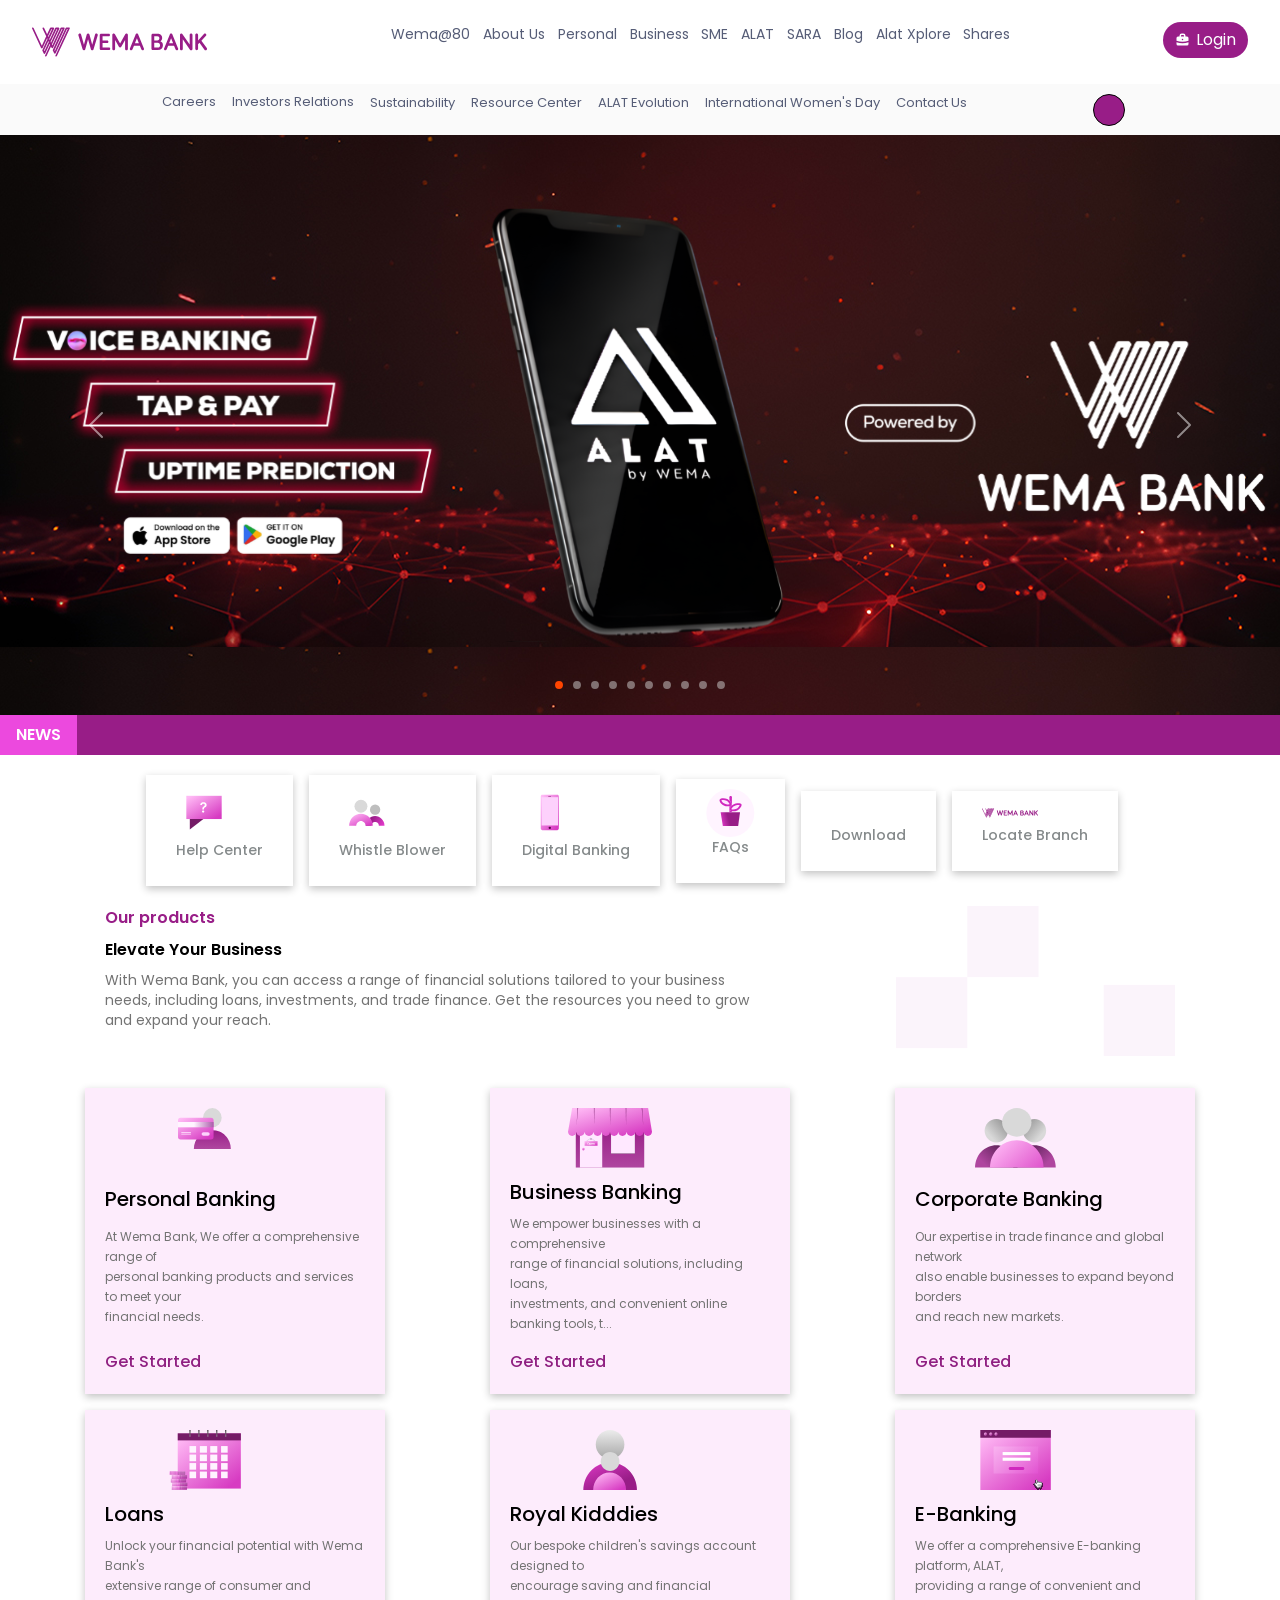
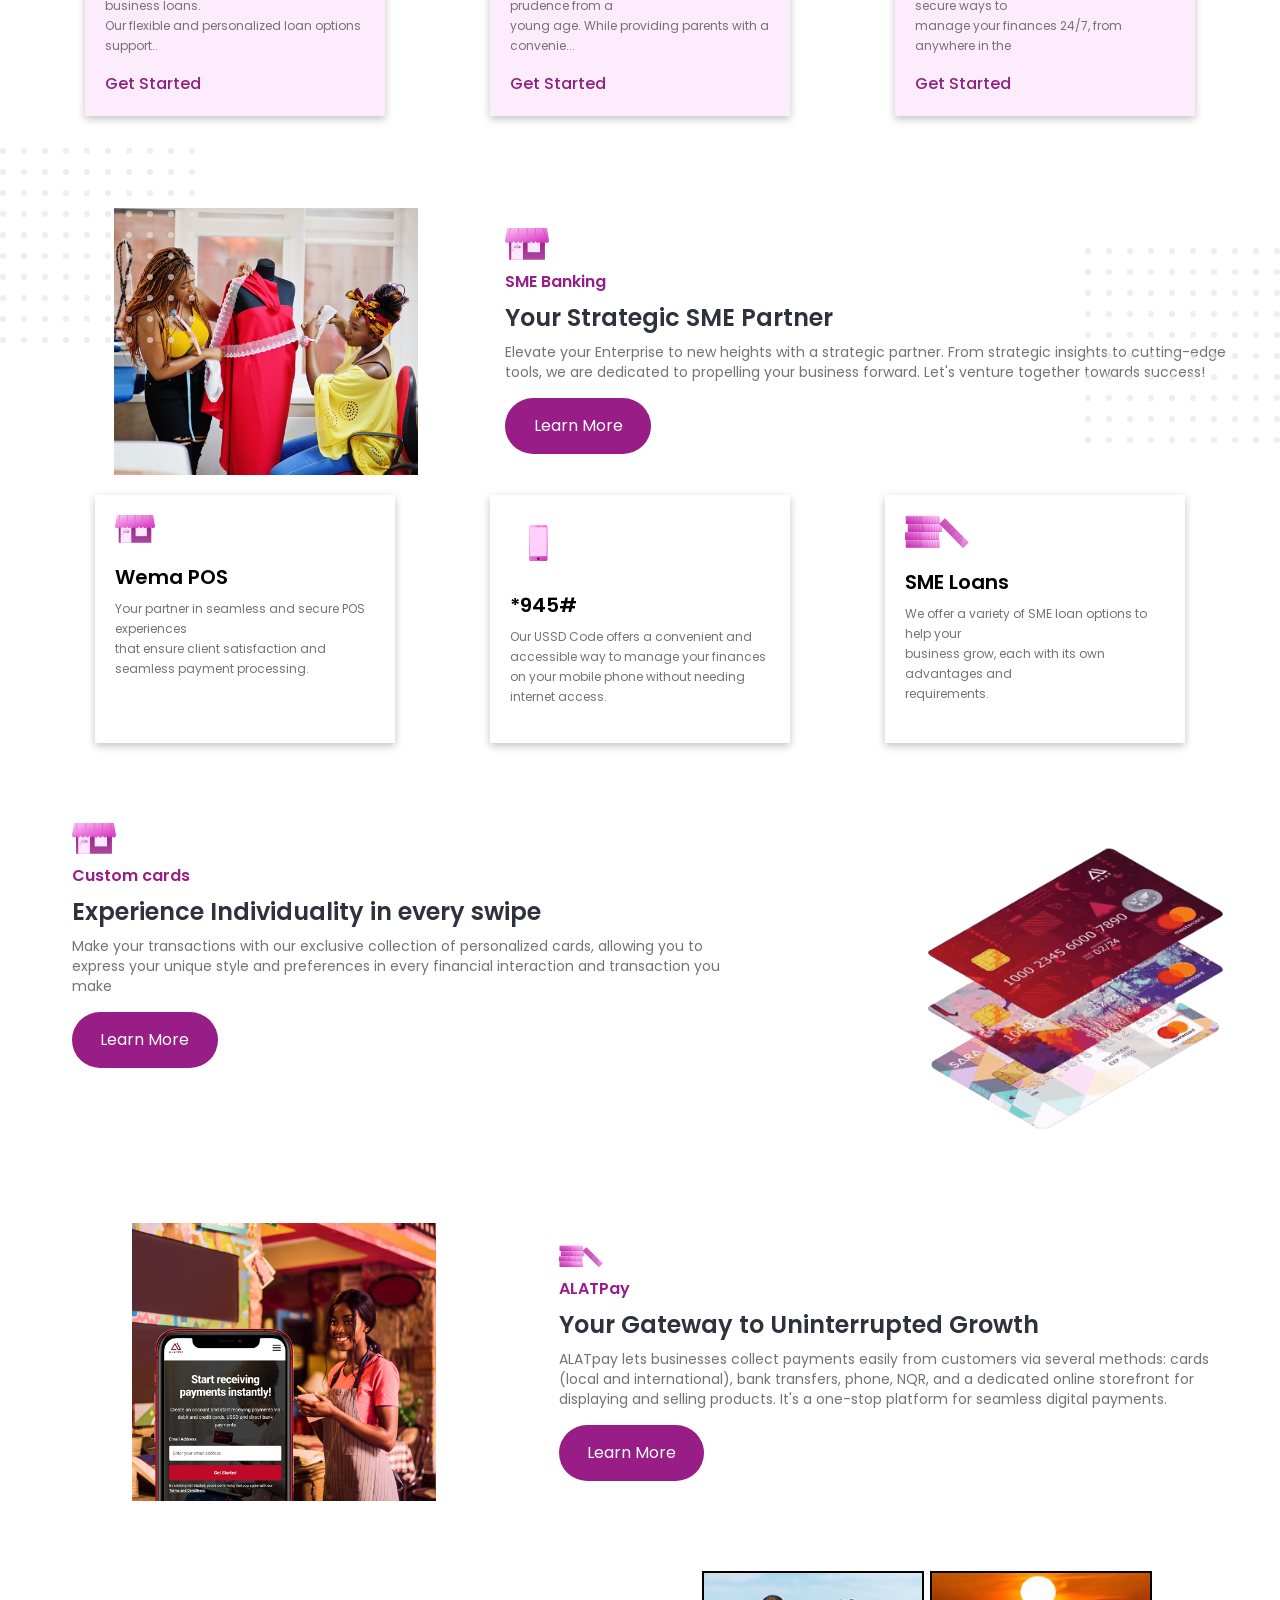
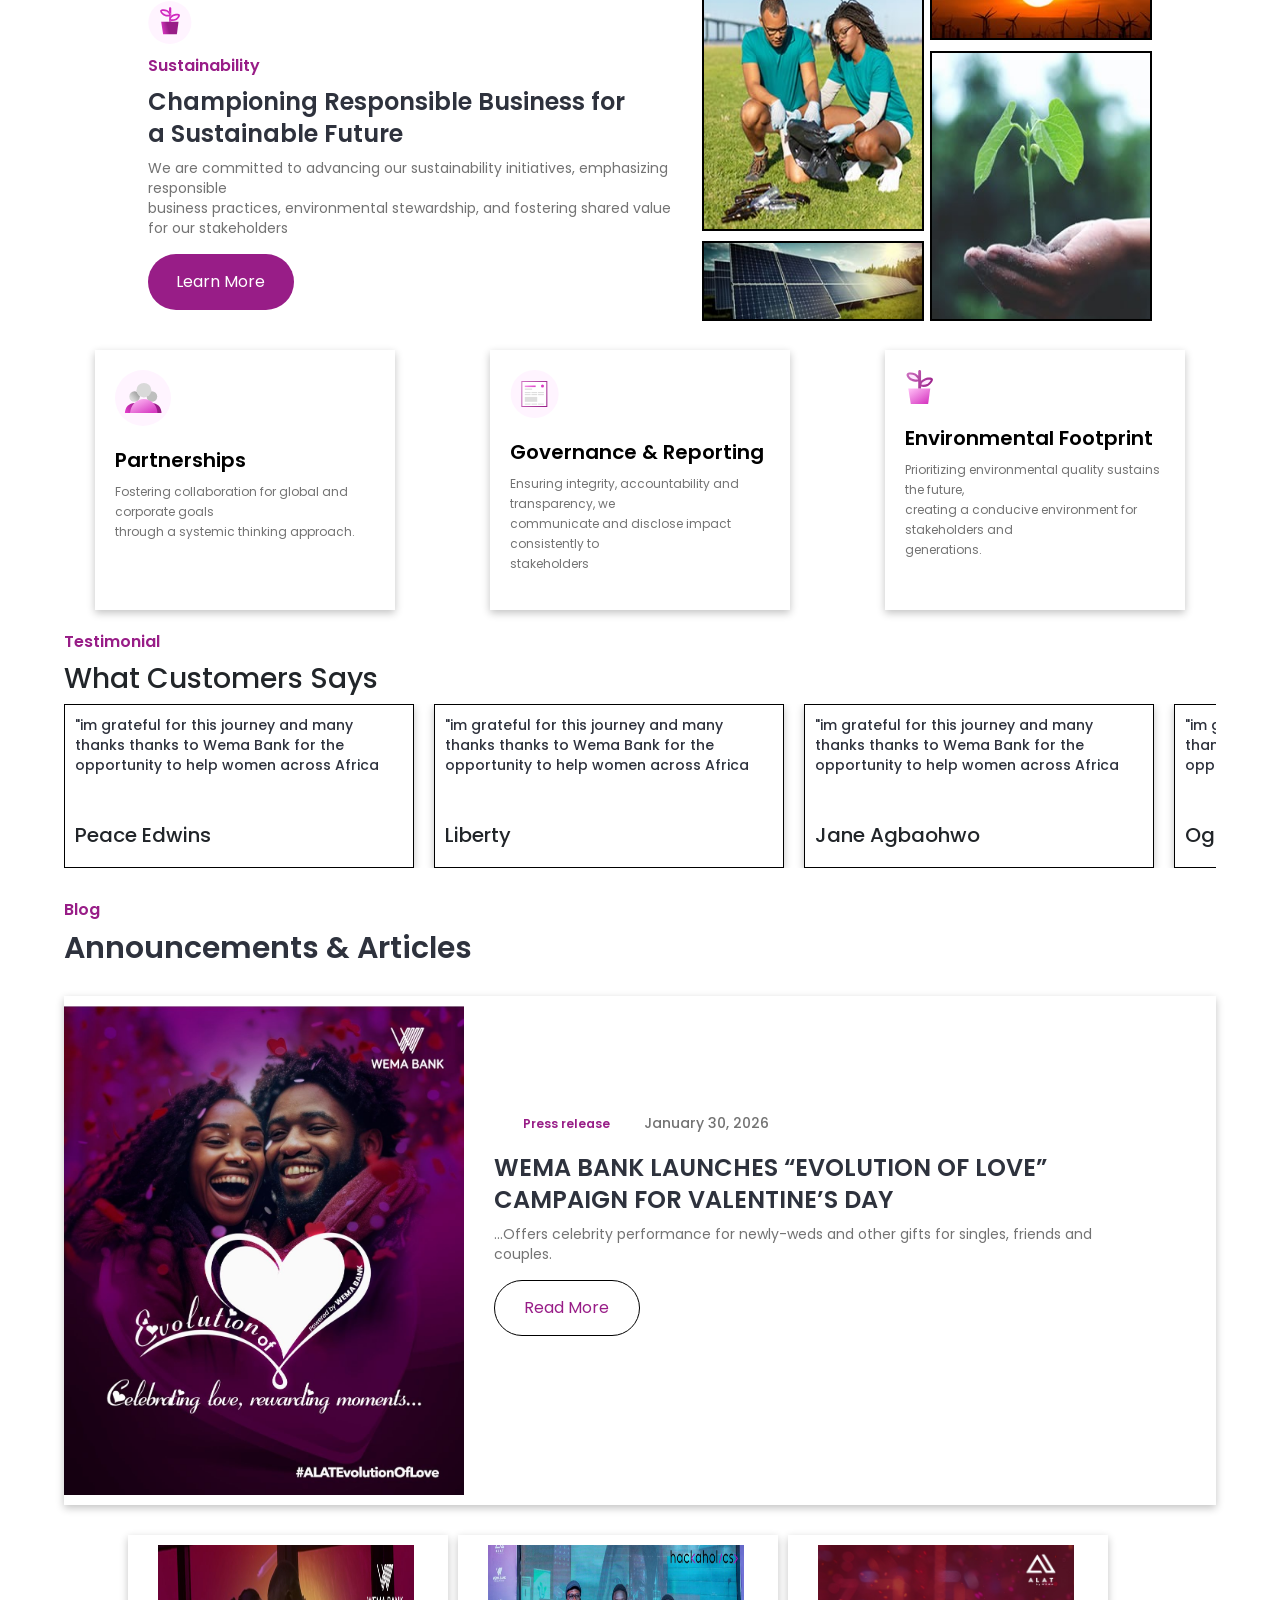
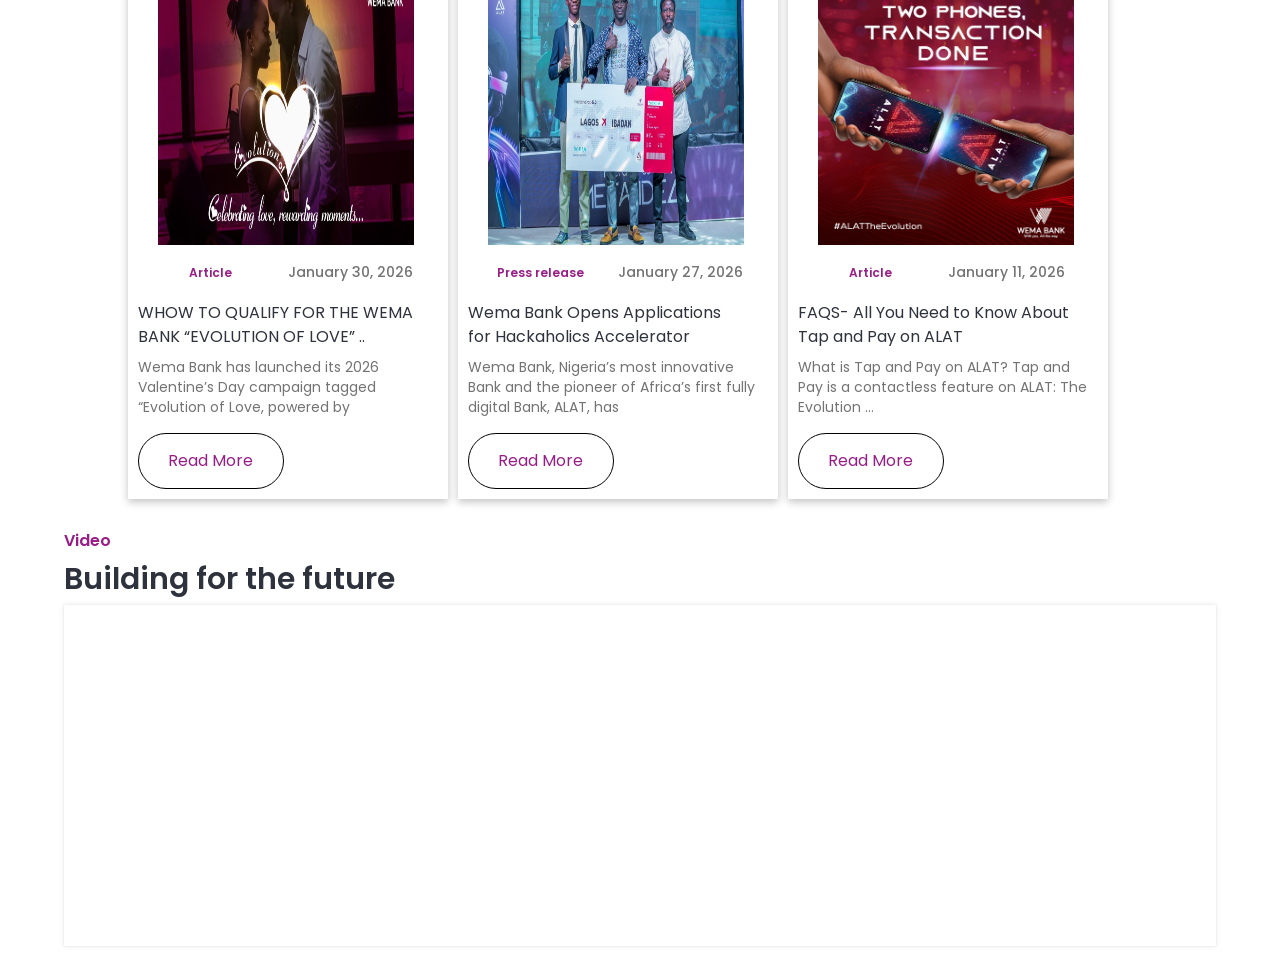
==== commit 99a37fca: "update" ====
--- a/index.html
+++ b/index.html
@@ -286,7 +286,7 @@
               <div class="text2">
                 <h3>
                   Join The Next <br />
-                  Gneration Banking <br />
+                  Generation Banking <br />
                   Revolution
                 </h3>
                 <p>
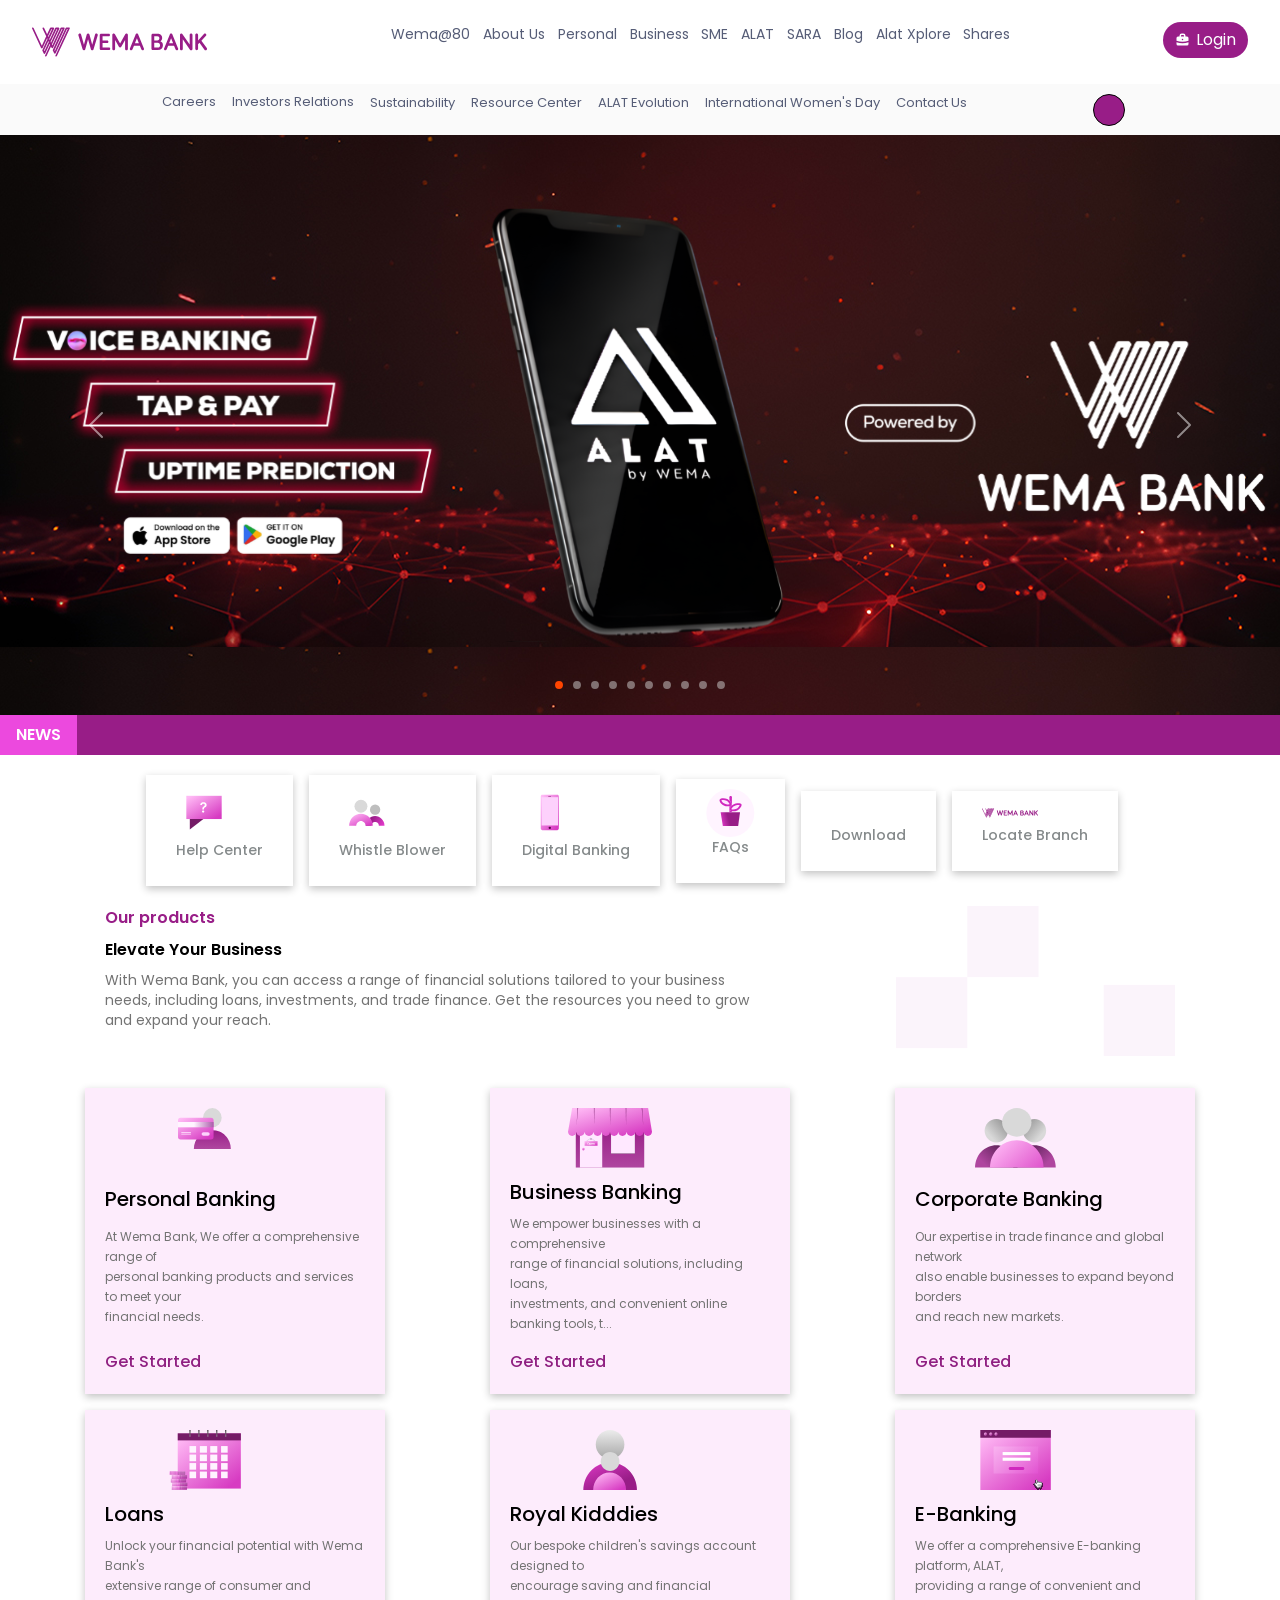
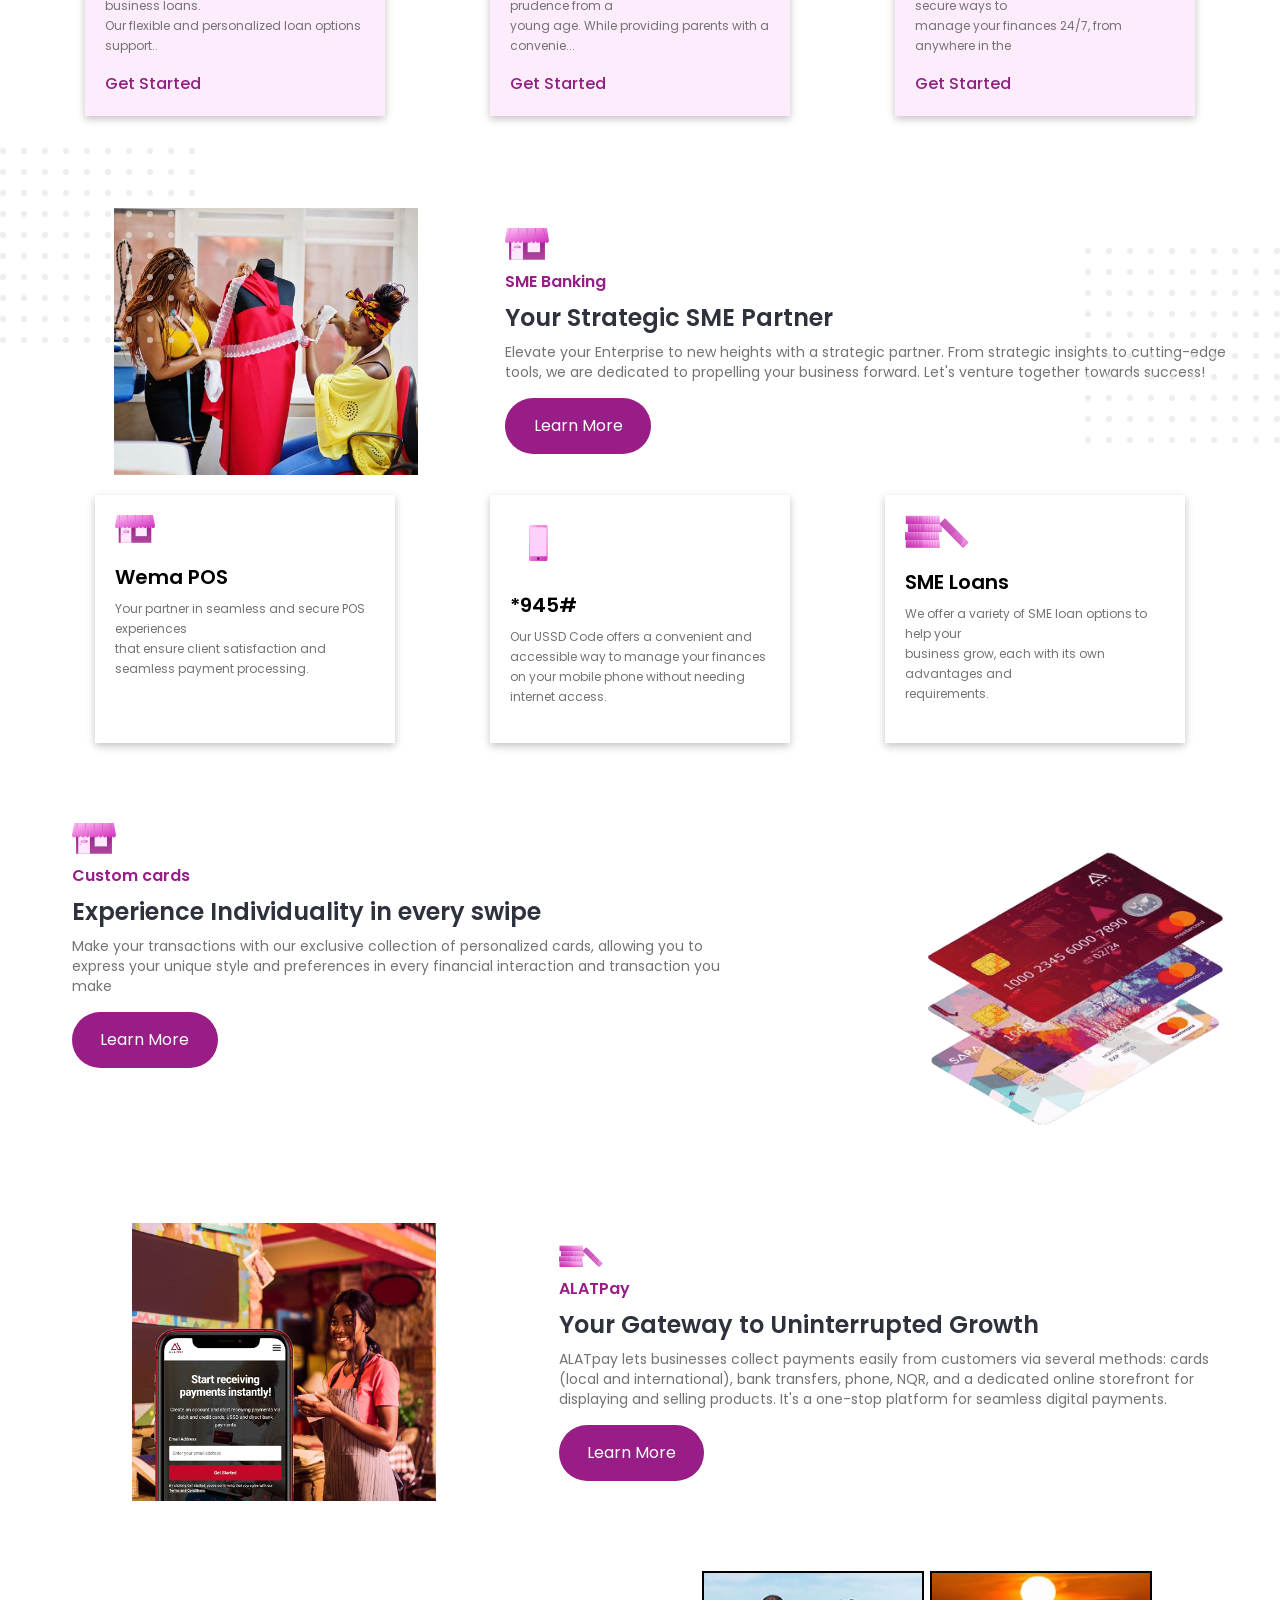
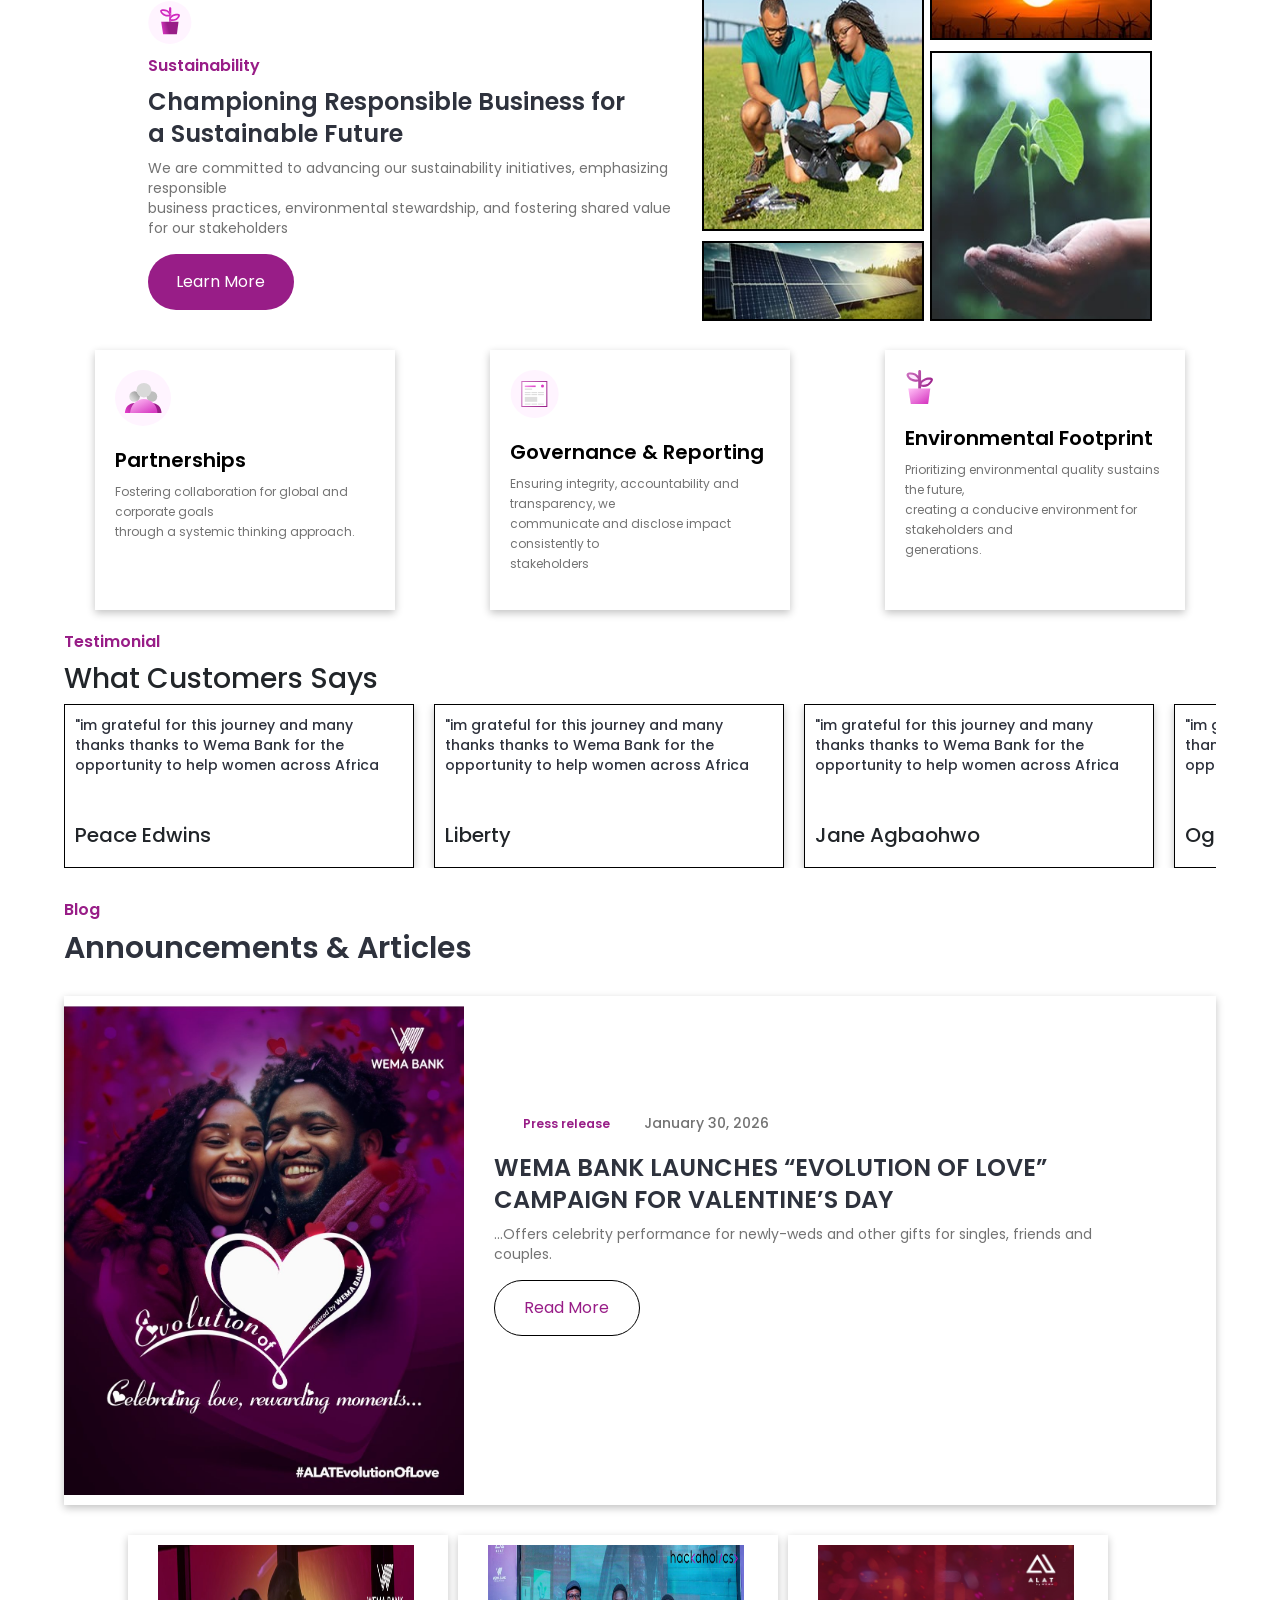
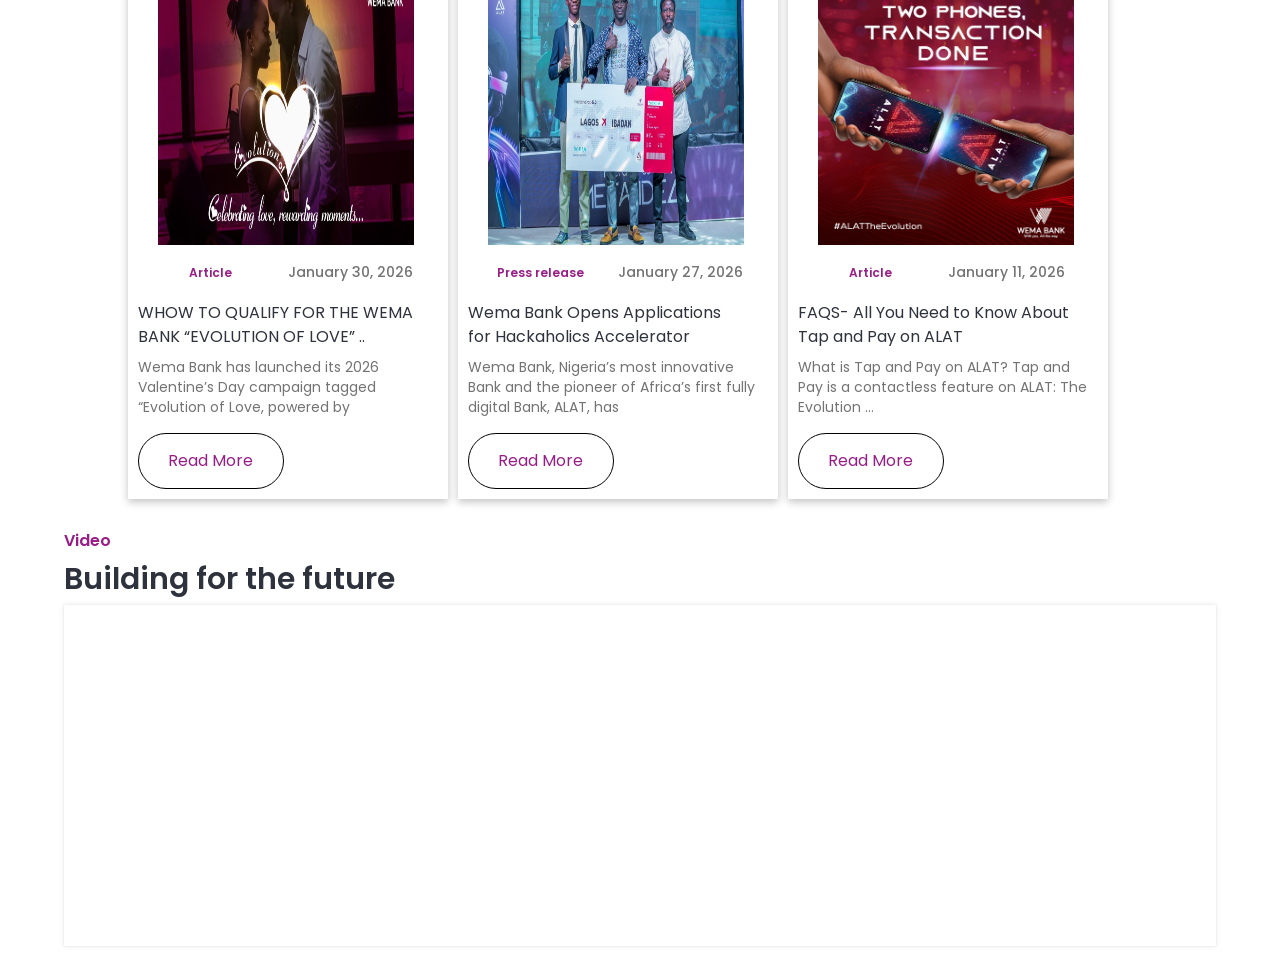
==== commit a406d889: "GOD PLEASE" ====
--- a/index.html
+++ b/index.html
@@ -40,7 +40,7 @@
         </a>
         <ul>
           <li><a href="">Wema@80</a></li>
-          <li><a href="">About Us</a></li>
+          <li><a href="./otherpages.html/aboutus.html">About Us</a></li>
           <li><a href="">Personal</a></li>
           <li><a href="">Business</a></li>
           <li><a href="">SME</a></li>
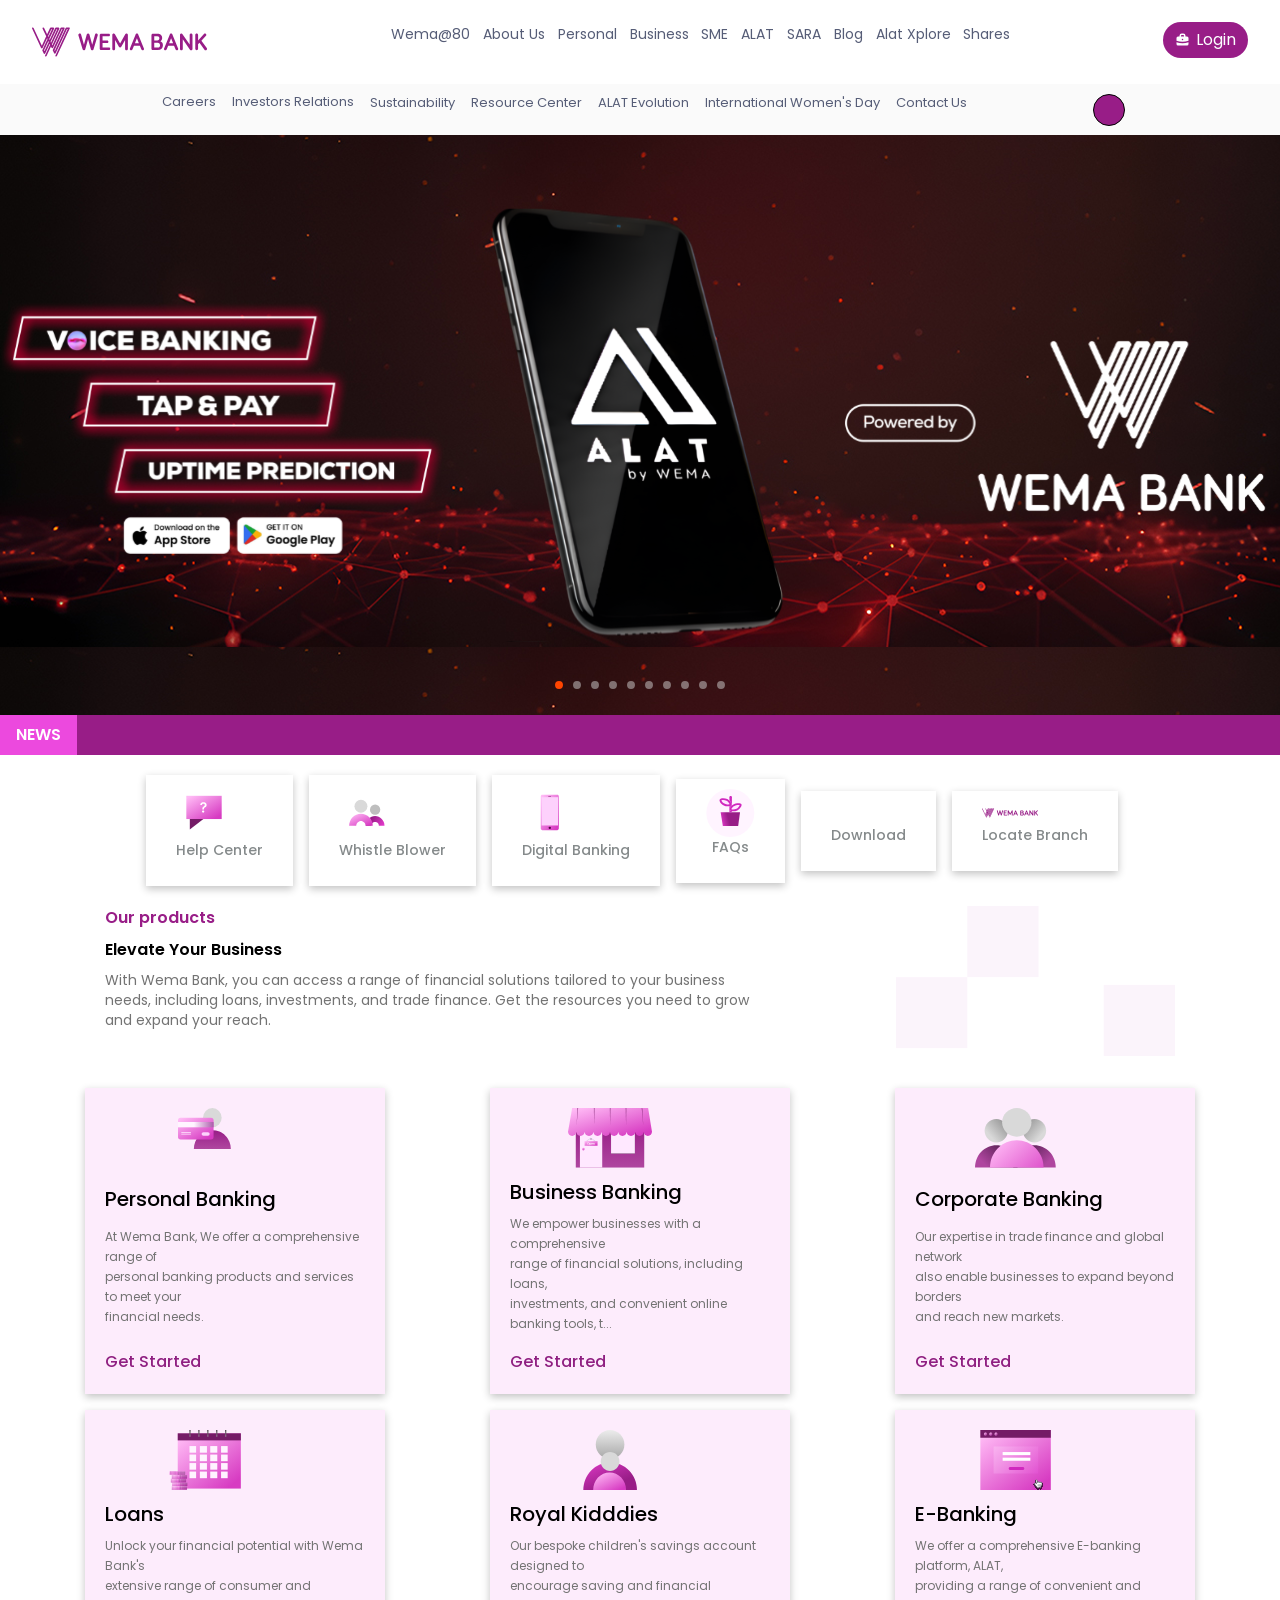
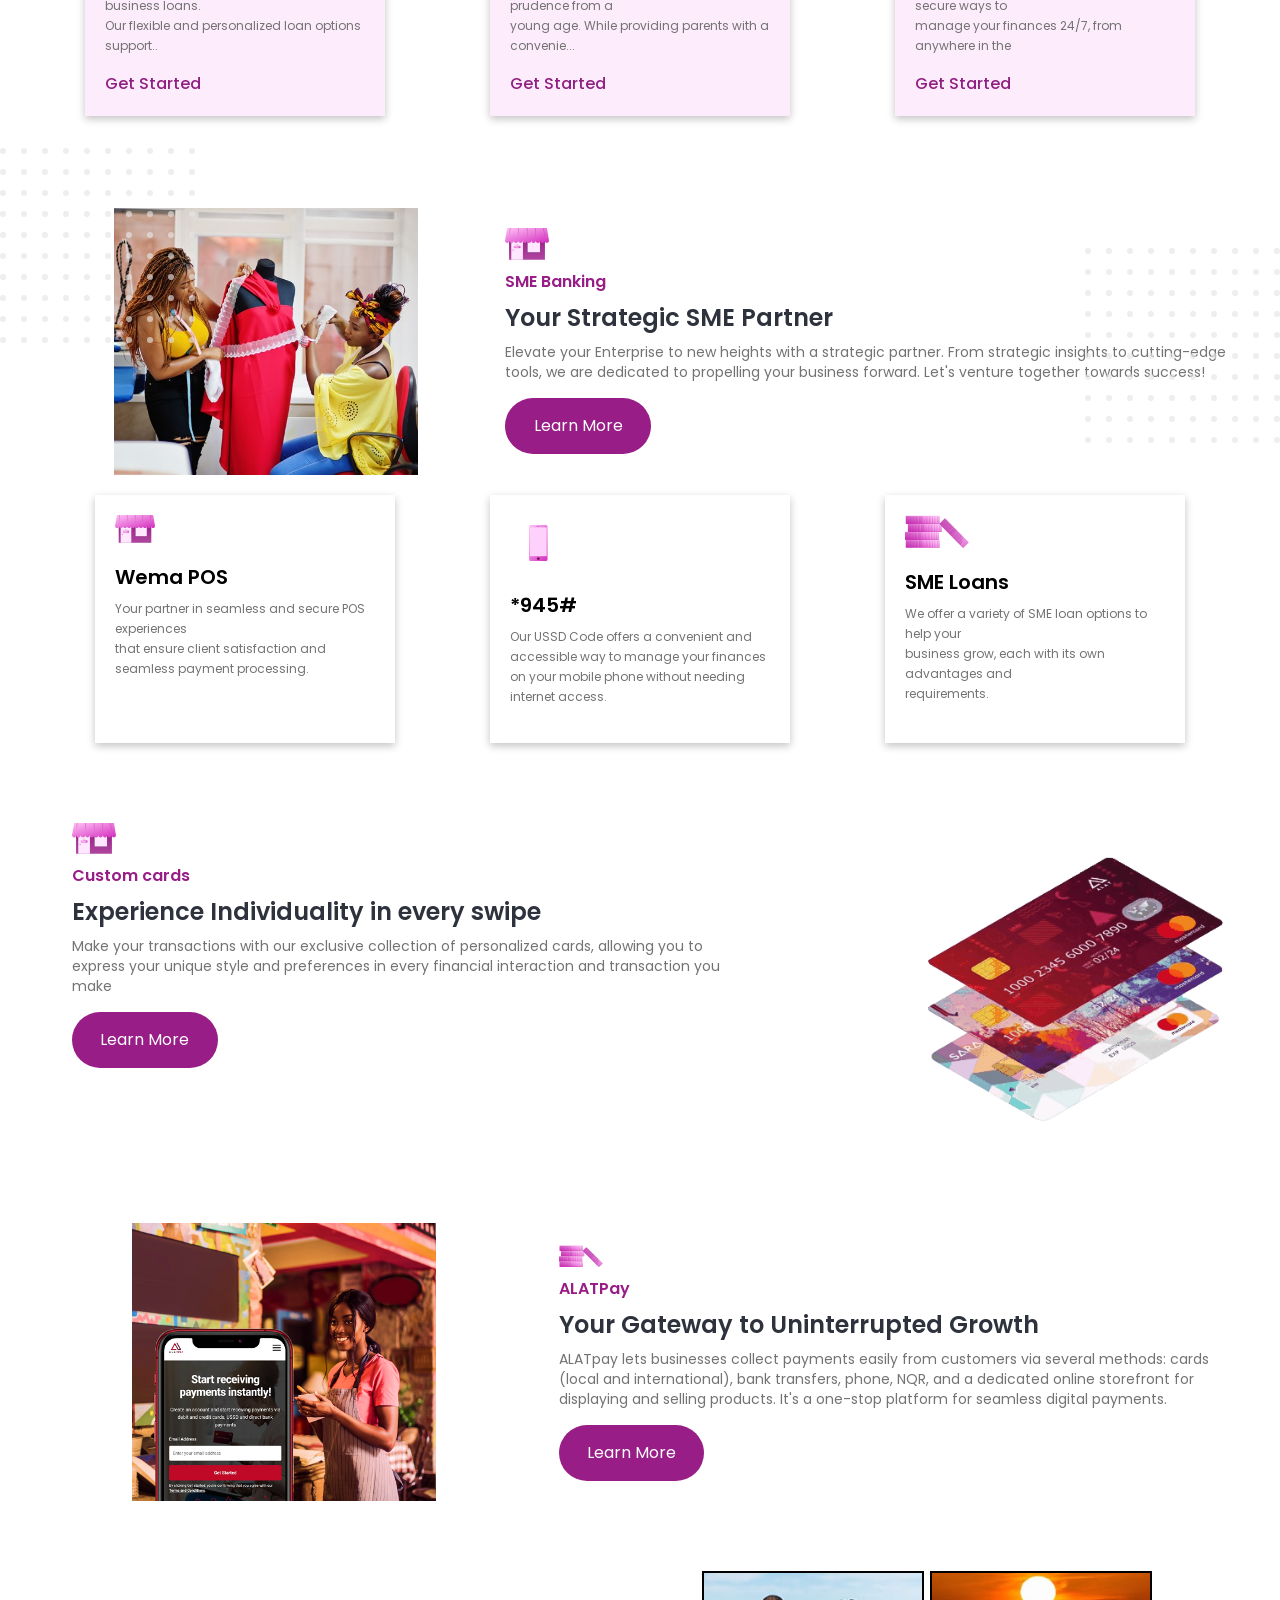
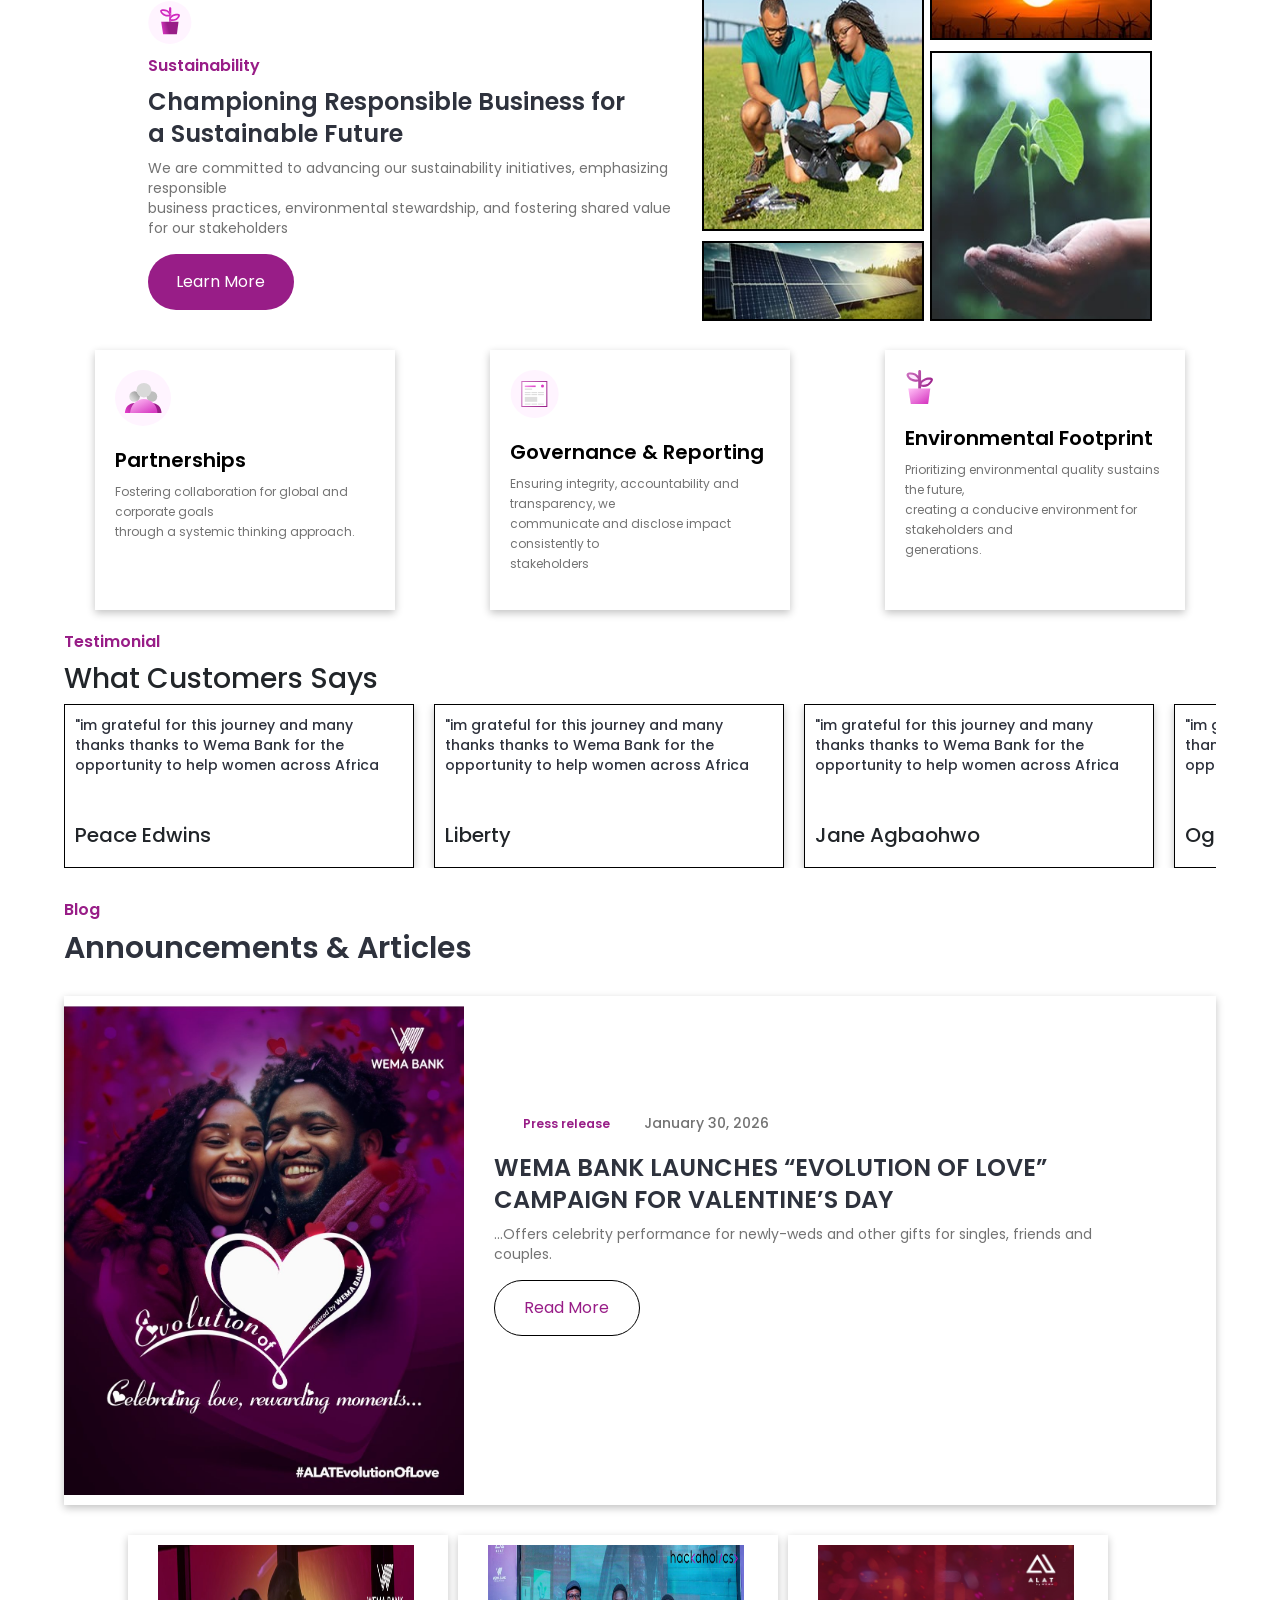
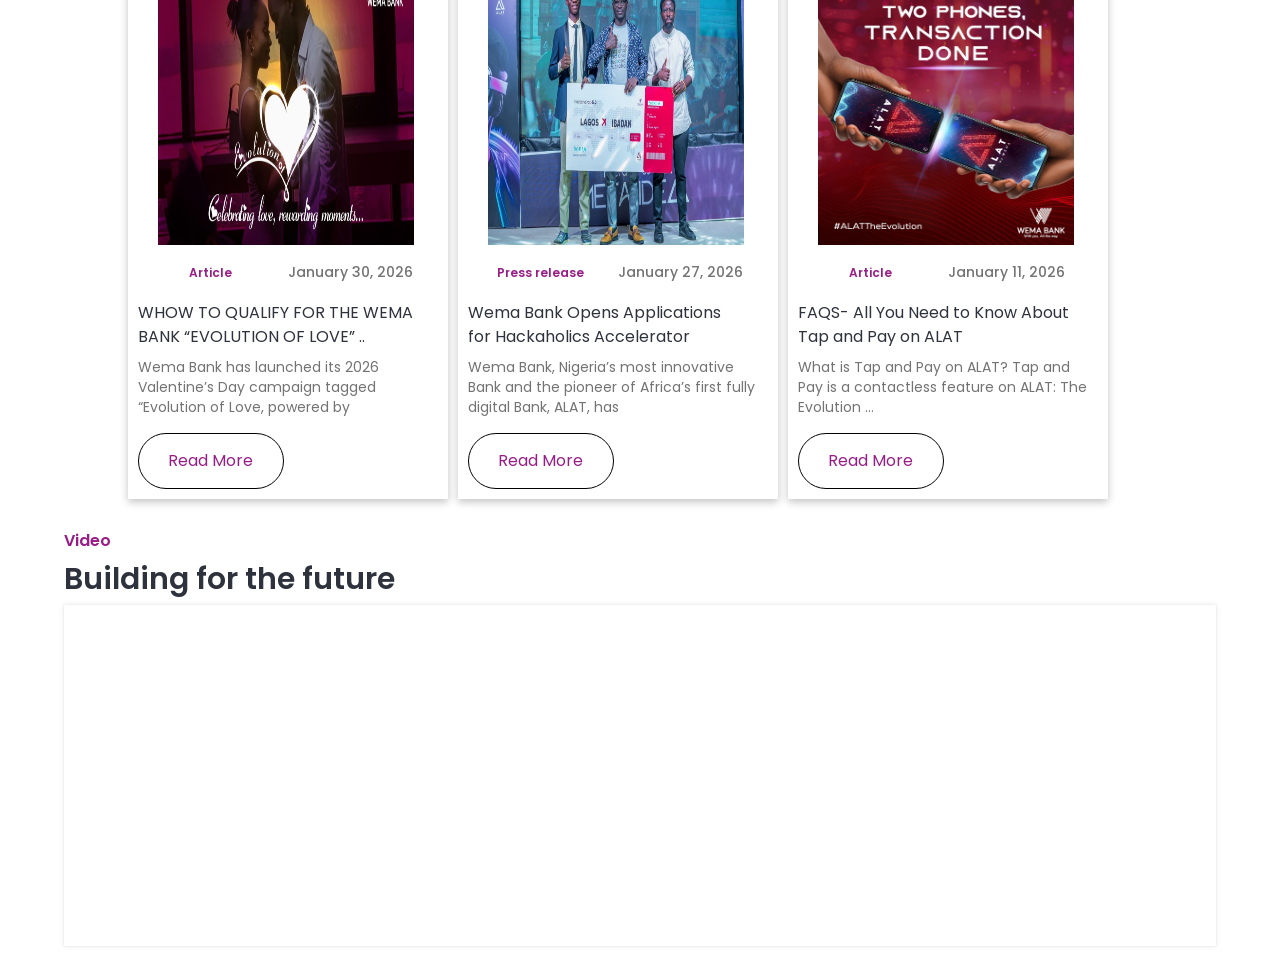
==== commit c8bee1b5: "web link" ====
--- a/index.html
+++ b/index.html
@@ -41,7 +41,7 @@
         <ul>
           <li><a href="">Wema@80</a></li>
           <li><a href="./otherpages.html/aboutus.html">About Us</a></li>
-          <li><a href="">Personal</a></li>
+          <li><a href="./otherpages.html/personal.html">Personal</a></li>
           <li><a href="">Business</a></li>
           <li><a href="">SME</a></li>
           <li><a href="">ALAT</a></li>
--- a/wema.css
+++ b/wema.css
@@ -247,6 +247,10 @@
   color: #ffffff;
 }
 
+.carousel-control-prev,
+.carousel-control-next {
+  display: none;
+}
 .text p {
   font-style: normal;
   font-weight: 400;
@@ -1431,7 +1435,7 @@
   .con2 {
     display: flex;
   }
-  .con2 p{
+  .con2 p {
     font-size: 12px;
   }
   nav .both {
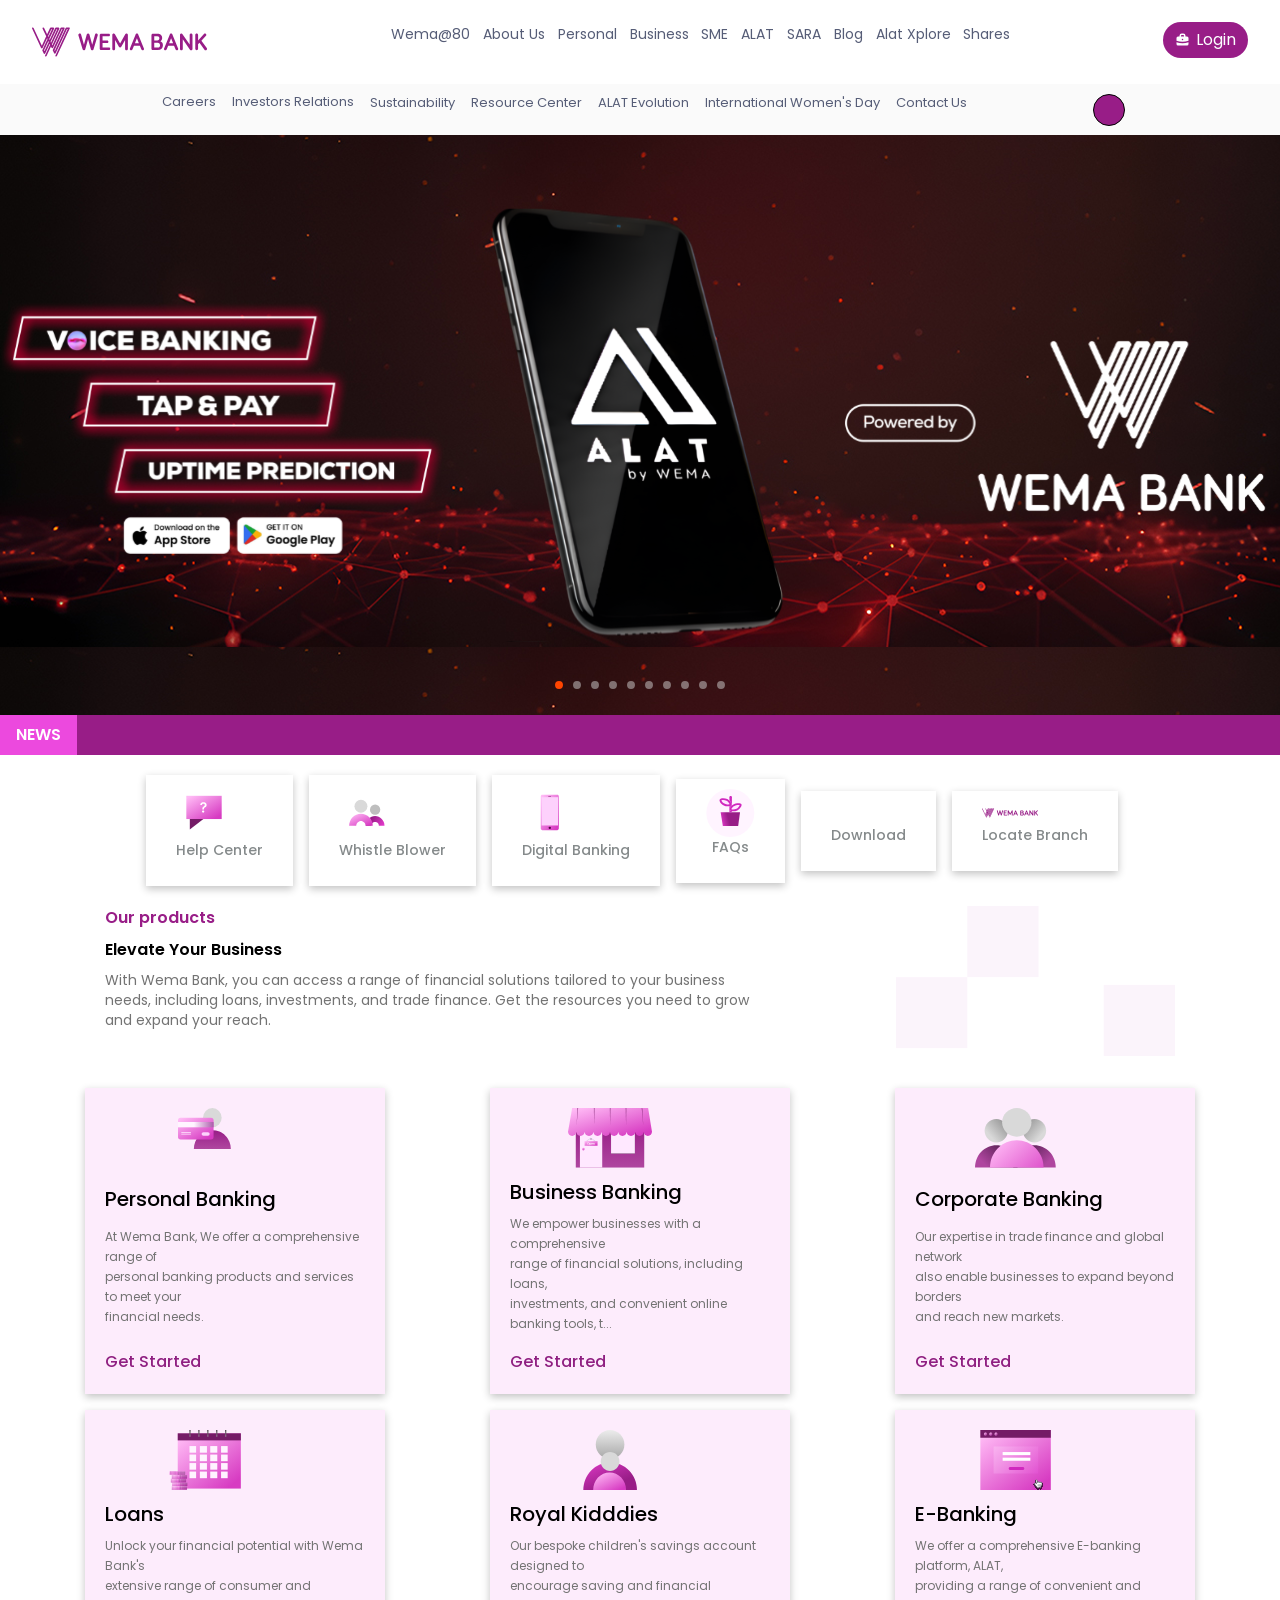
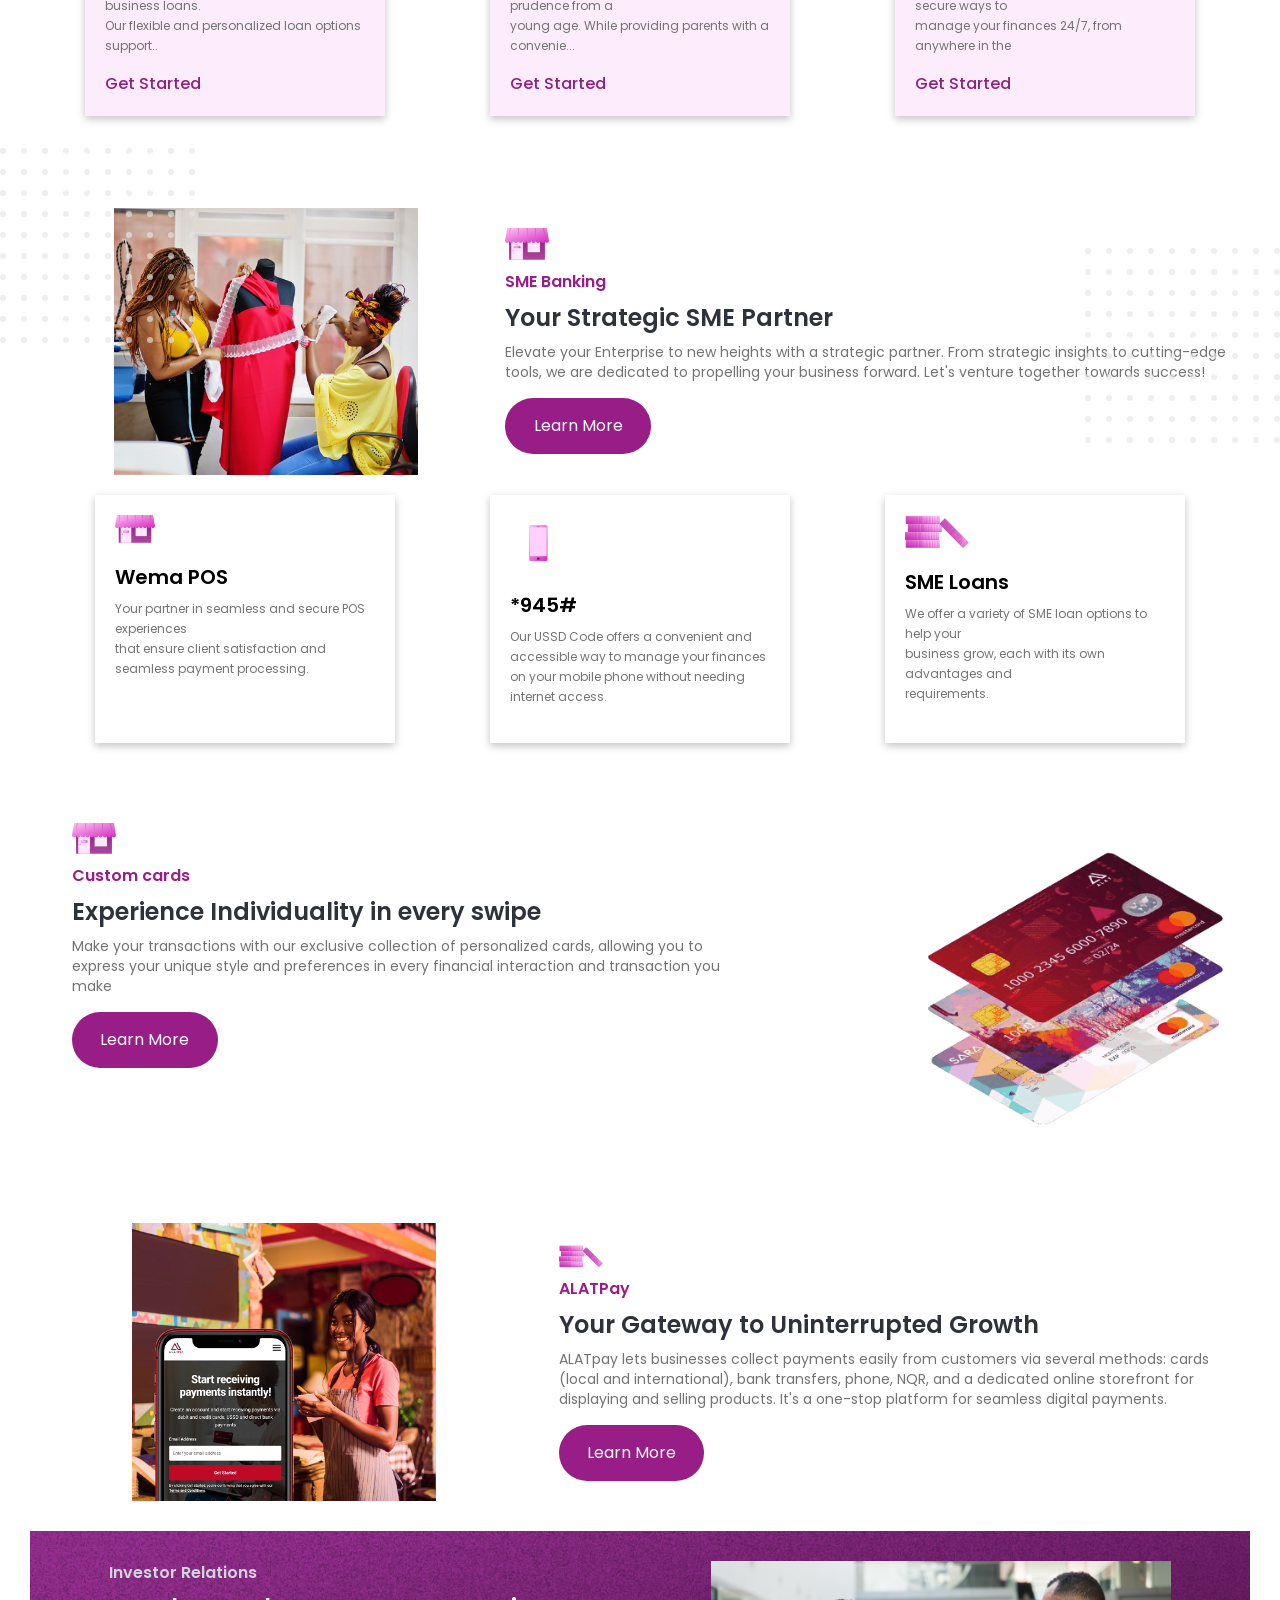
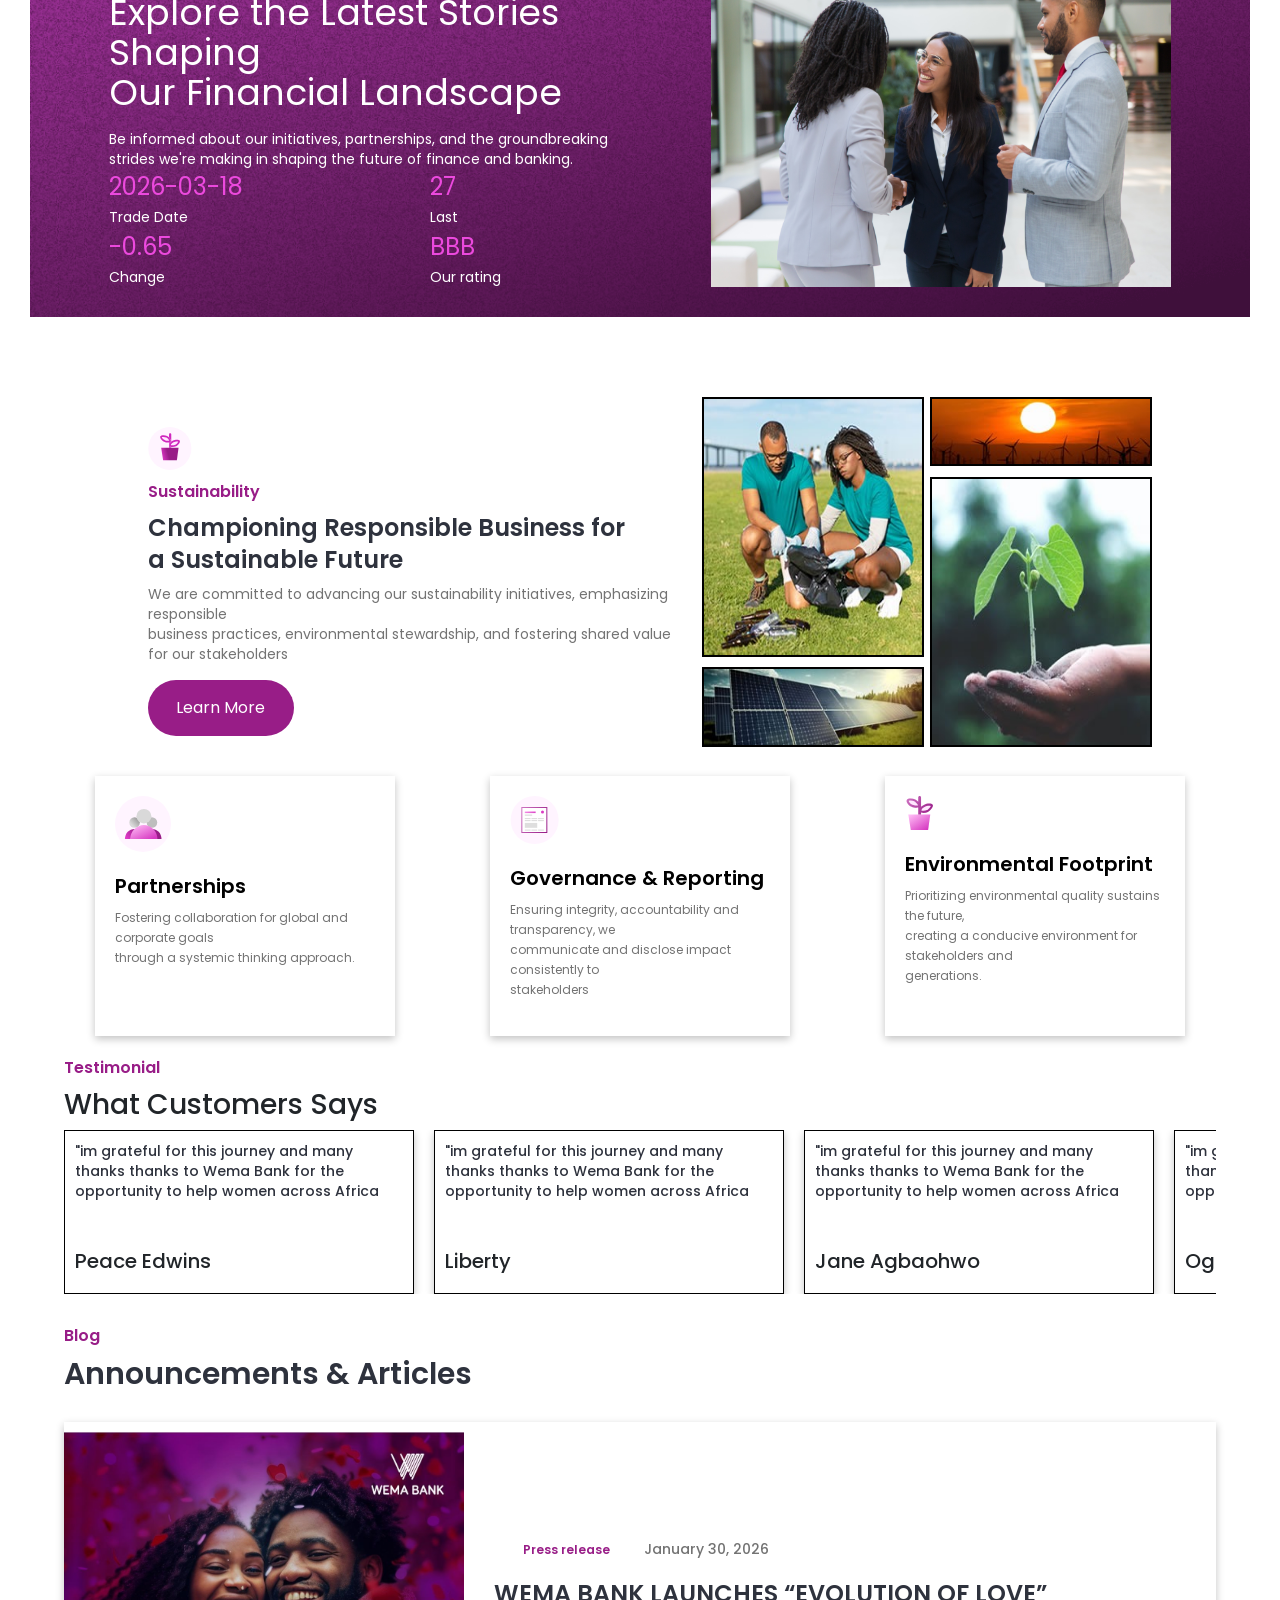
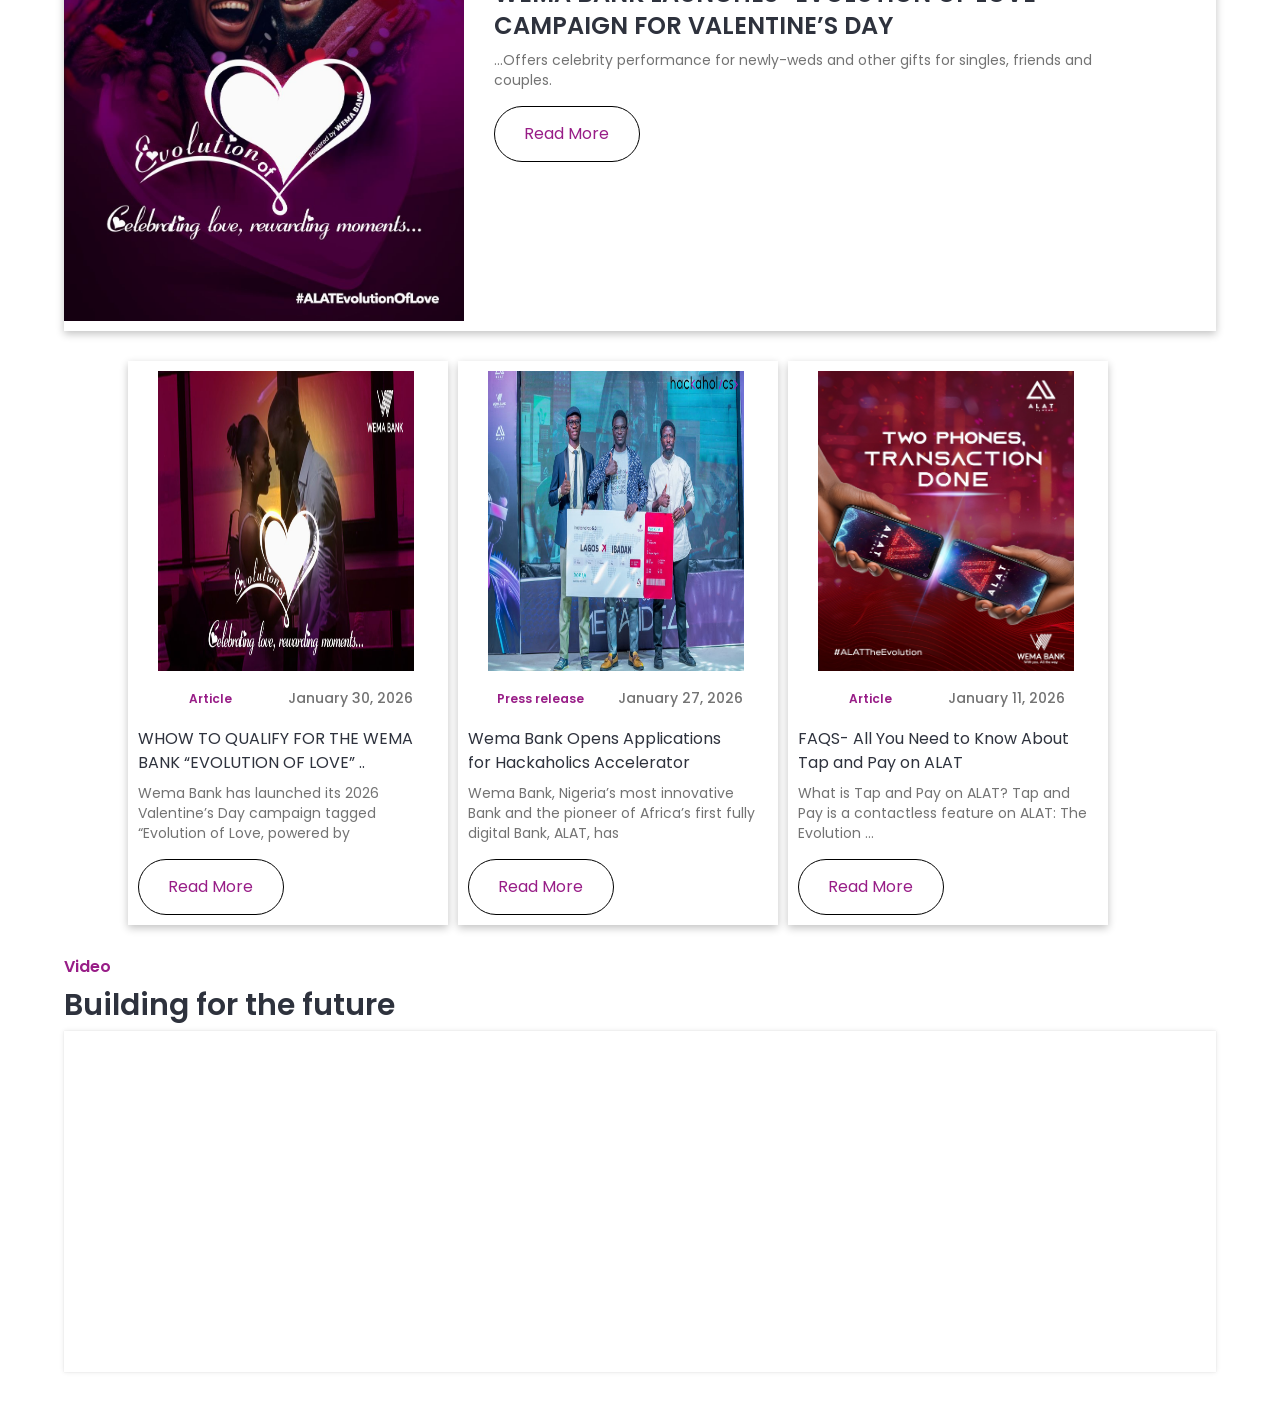
==== commit 842bbad4: "pages" ====
--- a/index.html
+++ b/index.html
@@ -42,12 +42,12 @@
           <li><a href="">Wema@80</a></li>
           <li><a href="./otherpages.html/aboutus.html">About Us</a></li>
           <li><a href="./otherpages.html/personal.html">Personal</a></li>
-          <li><a href="">Business</a></li>
+          <li><a href="./otherpages.html/business.html">Business</a></li>
           <li><a href="">SME</a></li>
           <li><a href="">ALAT</a></li>
           <li><a href="">SARA</a></li>
           <li><a href="">Blog</a></li>
-          <li><a href="">Alat Xplore</a></li>
+          <li><a href="./otherpages.html/alatexplore.html">Alat Xplore</a></li>
           <li><a href="">Shares</a></li>
         </ul>
 
@@ -654,6 +654,42 @@
       </div>
     </section>
 
+    <section class="dan">
+      <div class="thatleft">
+        <div style="width: 100%">
+          <h3>Investor Relations</h3>
+          <p>
+            Explore the Latest Stories Shaping <br />
+            Our Financial Landscape
+          </p>
+          <h6>
+            Be informed about our initiatives, partnerships, and the
+            groundbreaking <br />
+            strides we're making in shaping the future of finance and banking.
+          </h6>
+          <div class="stats">
+            <div class="contone">2026-03-18</div>
+            <div class="contone">27</div>
+
+            <div class="contt">Trade Date</div>
+            <div class="contt">Last</div>
+
+            <div class="contone">-0.65</div>
+            <div class="contone">BBB</div>
+
+            <div class="contt">Change</div>
+            <div class="contt">Our rating</div>
+          </div>
+        </div>
+
+        <img
+          src="./images/imgi_34_investor_img-cbcYPP_A.jpeg"
+          alt=""
+          width="460px"
+        />
+      </div>
+    </section>
+
     <section>
       <div class="wrapperd">
         <div class="messaged">
@@ -782,6 +818,7 @@
       </div>
     </section>
 
+    <section></section>
     <section class="big">
       <h3>Blog</h3>
       <h1>Announcements & Articles</h1>
--- a/wema.css
+++ b/wema.css
@@ -19,6 +19,8 @@
   padding: 16px 32px;
   align-items: center;
   background-color: #ffffff;
+  z-index: 999999;
+  position: relative;
 }
 
 header ul li a {
@@ -974,7 +976,7 @@
   background-size: cover;
   background-position: center;
   /* background-attachment: fixed; */
-  min-height: 300%;
+  /* min-height: 300%; */
 }
 .stats {
   display: grid;
@@ -1599,13 +1601,14 @@
     align-items: center; */
   }
   .thatleft {
-    display: flex;
     flex-direction: column;
+    align-items: center;
+    text-align: center;
   }
 
   .thatleft img {
     width: 100%;
-    max-width: 500px;
+    max-width: 400px;
   }
 
   .three-cards .onecard {
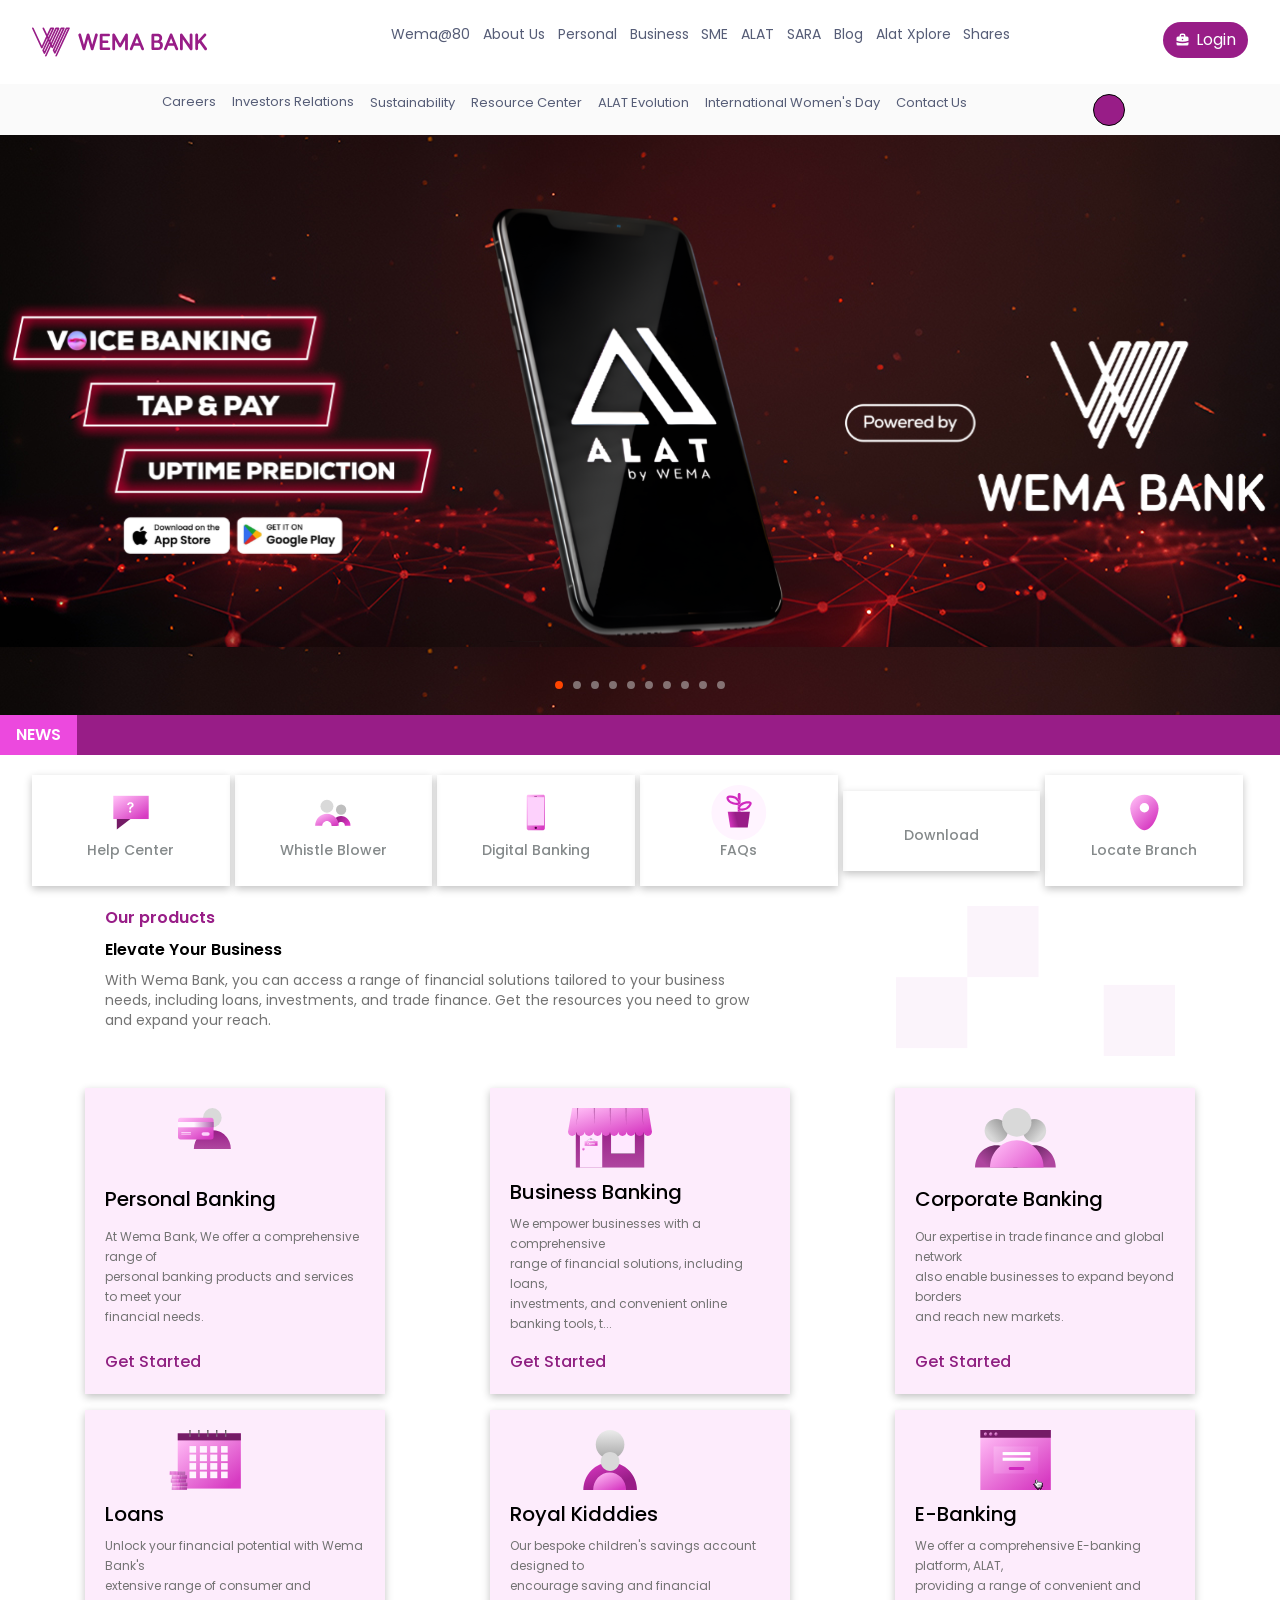
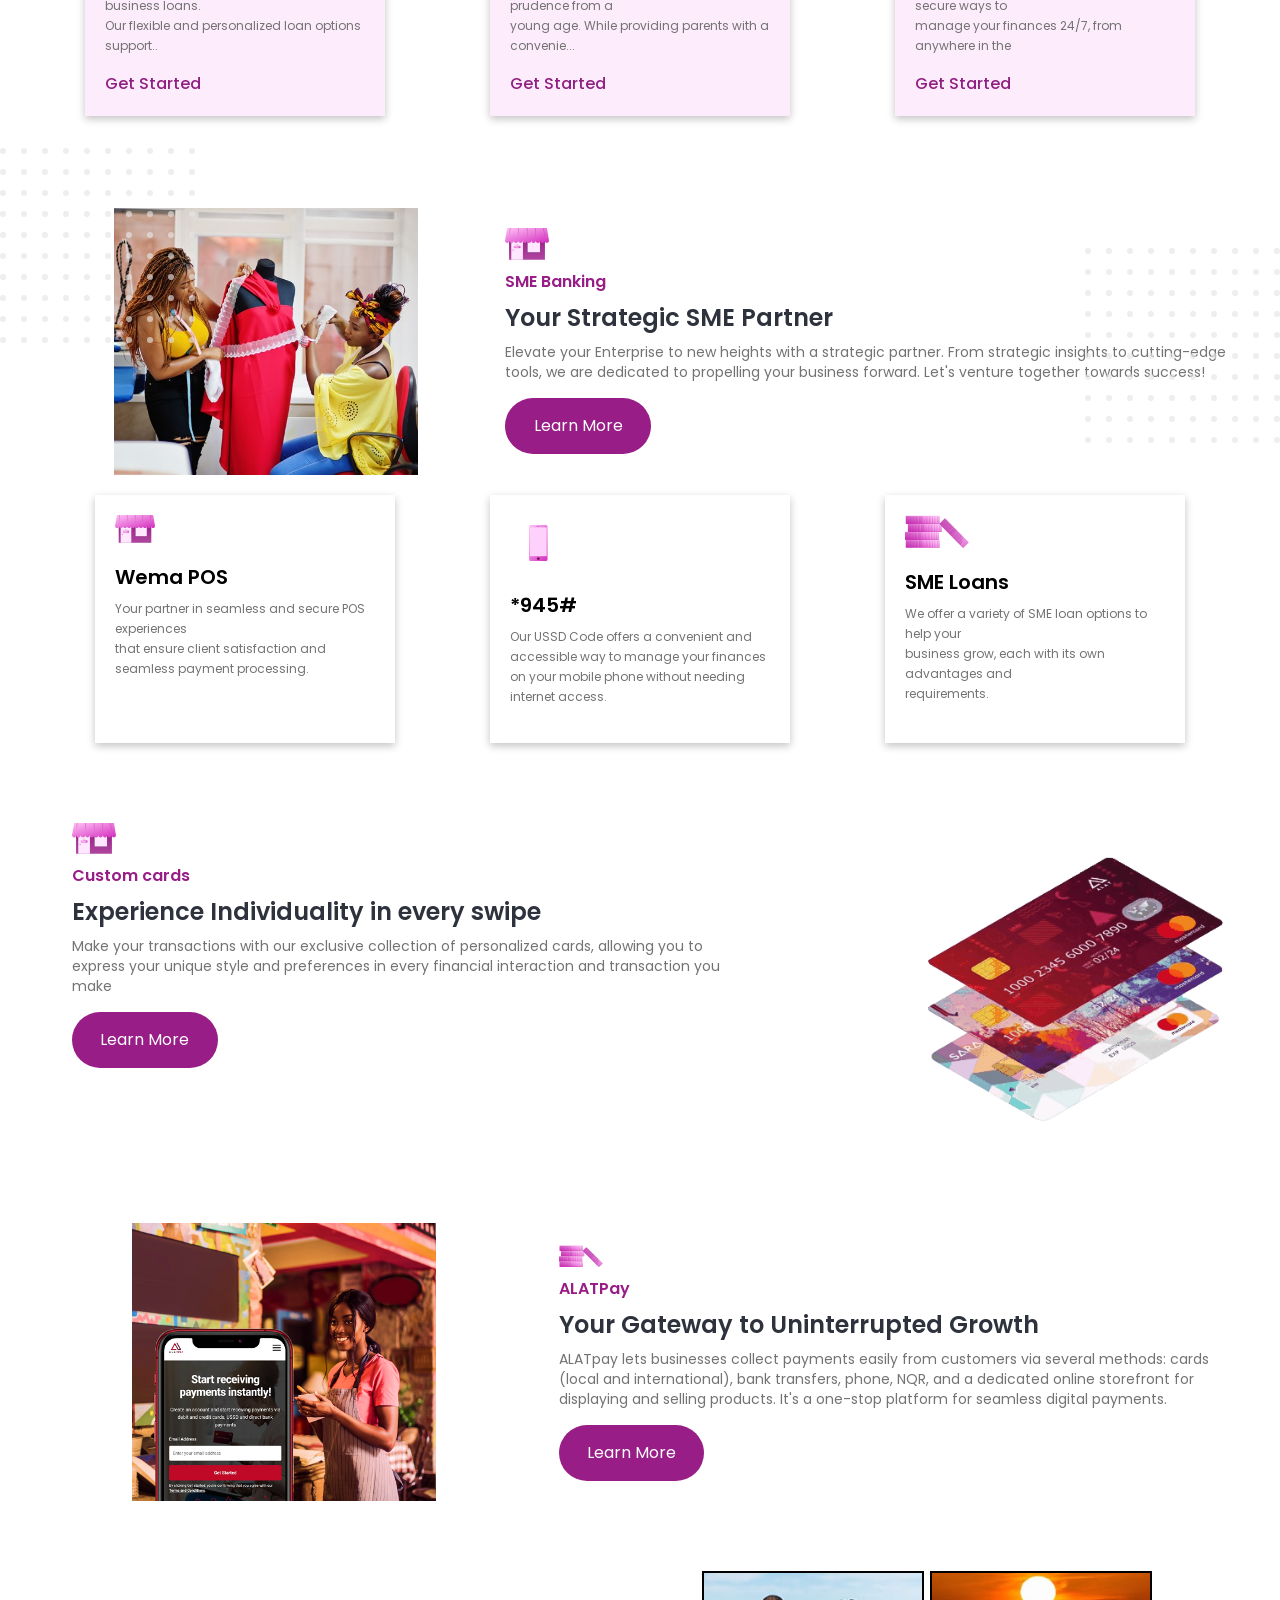
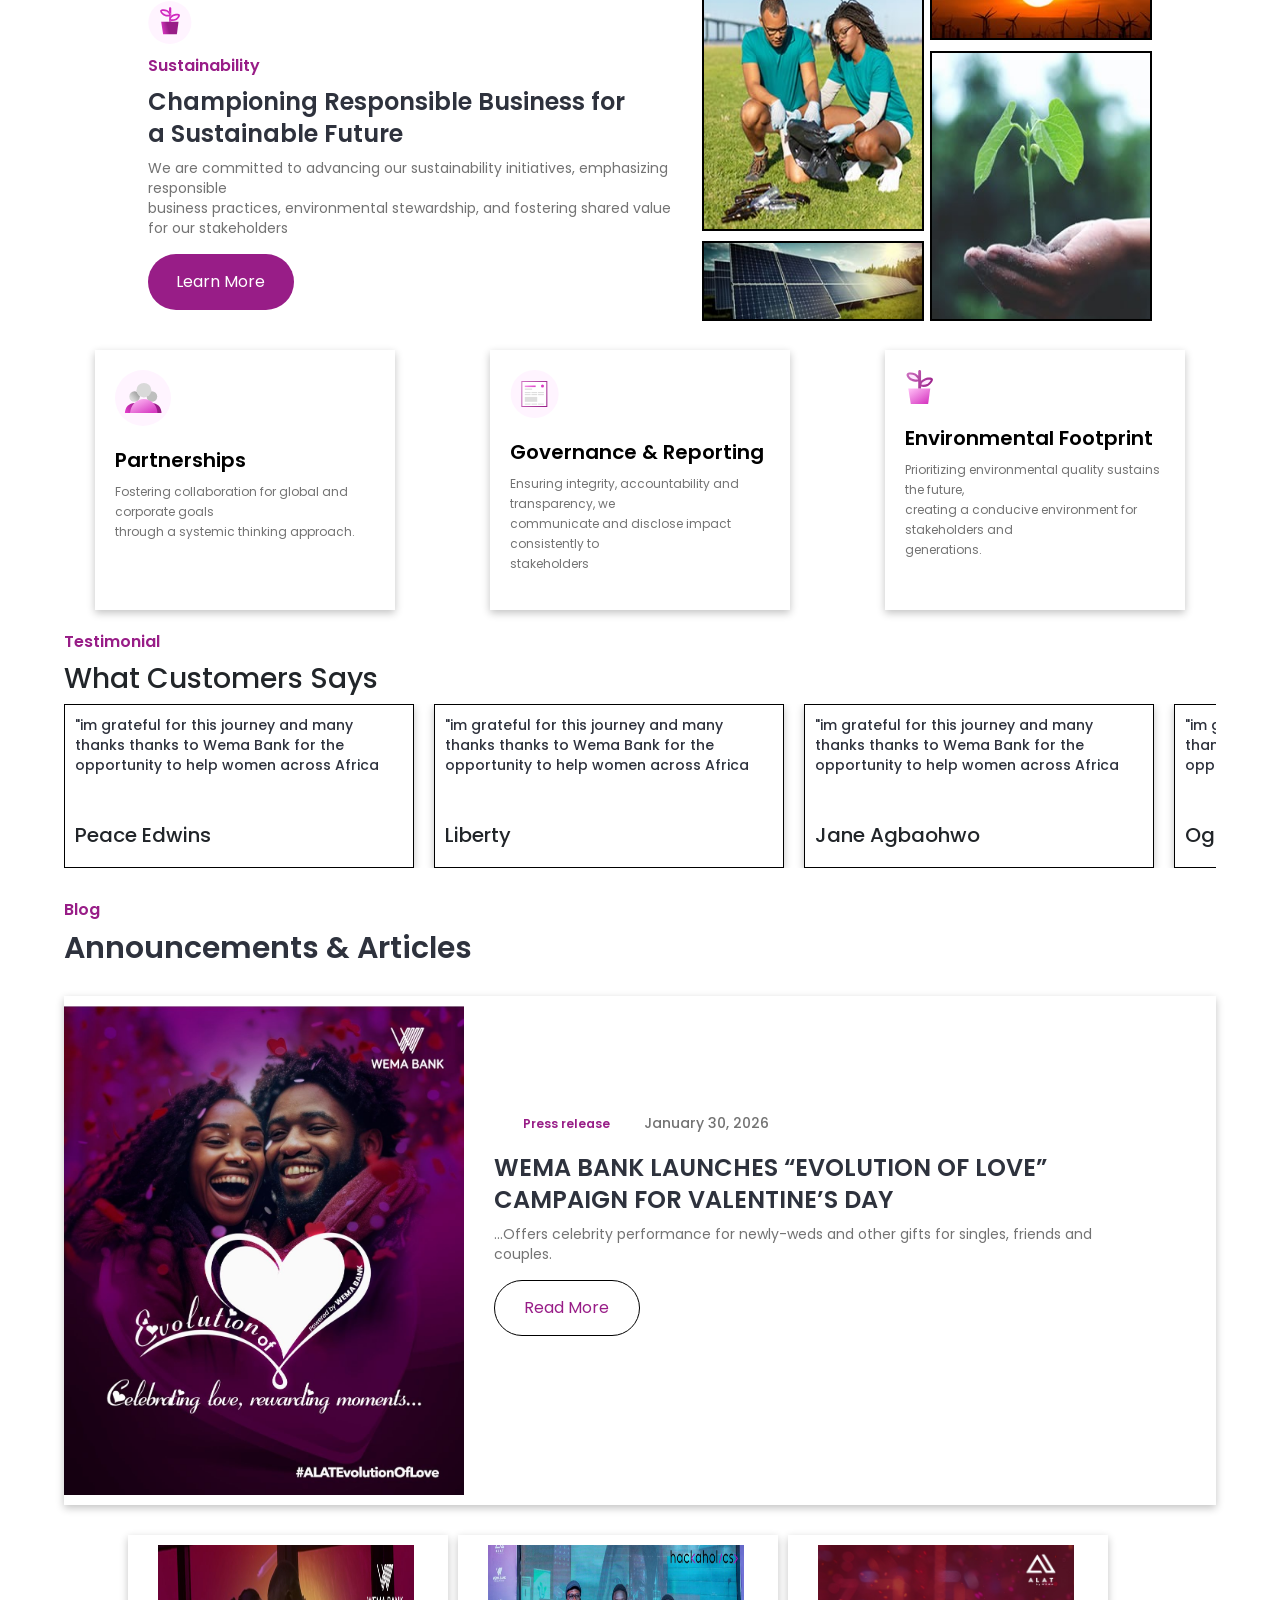
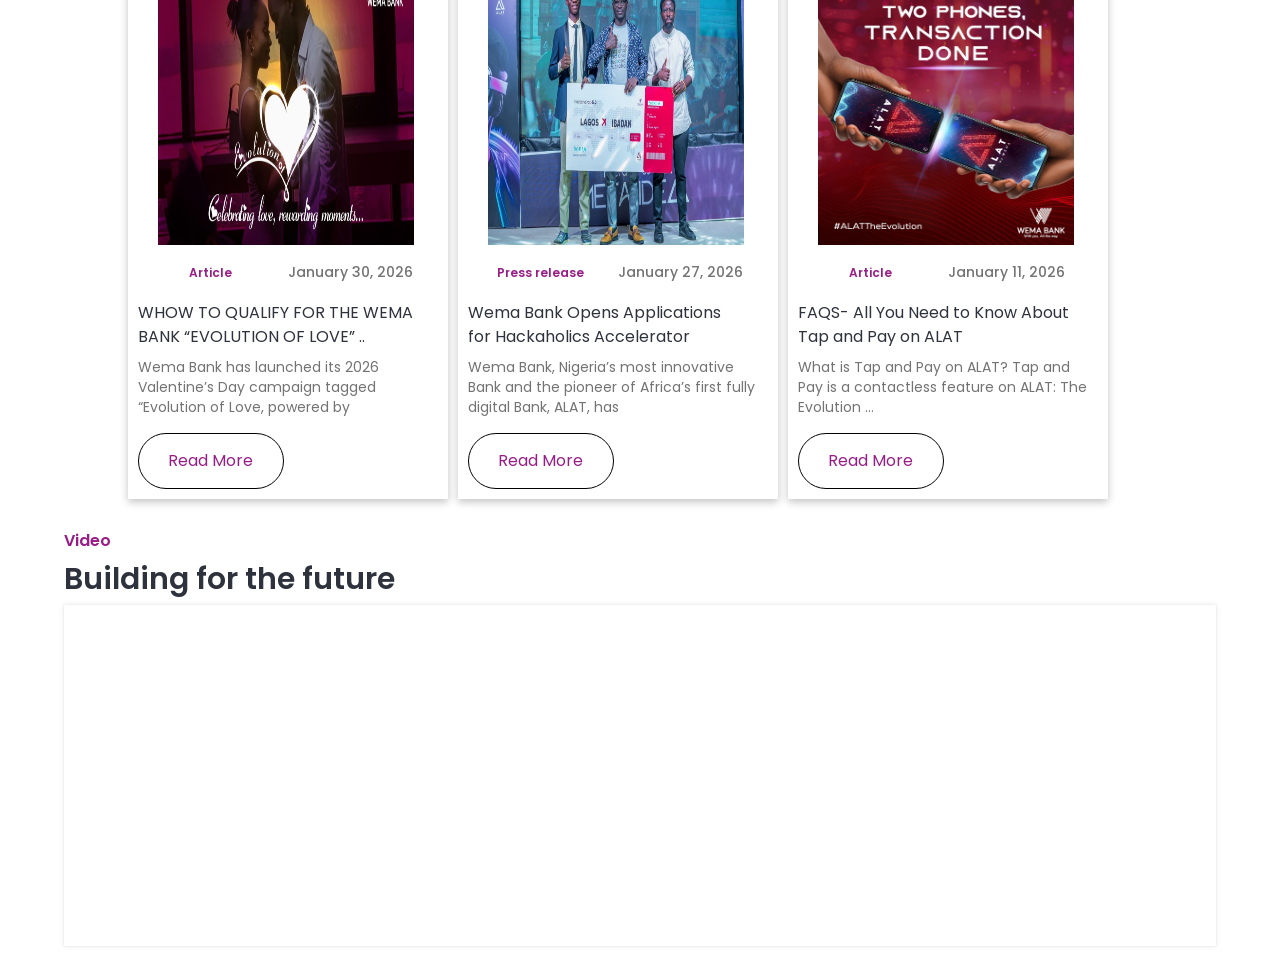
==== commit f3dd257f: "new update" ====
--- a/index.html
+++ b/index.html
@@ -453,14 +453,18 @@
       </div>
       <div class="cards">
         <a href="">
-          <img src="./images/imgi_21_download--LZOt1qw (1).svg" alt="" />
+          <img
+            src="./images/imgi_21_download--LZOt1qw (1).svg"
+            alt=""
+            style="max-width: px40"
+          />
           <p>Download</p>
         </a>
       </div>
 
       <div class="cards">
         <a href="">
-          <img src="./images/download.svg" alt="" />
+          <img src="./images/lastone.svg" alt="" />
           <p>Locate Branch</p>
         </a>
       </div>
@@ -653,7 +657,7 @@
         </div>
       </div>
     </section>
-
+    <!-- 
     <section class="dan">
       <div class="thatleft">
         <div style="width: 100%">
@@ -688,7 +692,7 @@
           width="460px"
         />
       </div>
-    </section>
+    </section> -->
 
     <section>
       <div class="wrapperd">
@@ -953,31 +957,52 @@
         </iframe>
       </div>
     </section>
-    <!-- 
-    <footer>
+    <!-- <footer>
       <div class="foot">
-        <div class="line"></div>
-        <div class="line">
-          <div class="stand">
+        <div class="stand">
+          <div class="line">
             <h4>Useful links</h4>
             <ul>
-              <li>About Us<</li>
-
-              <li>ALAT</li>
-              <li>Business Banking</li>
-              <li>Contact us</li>
-              <li>Hackaholics</li>
-              <li>Personal Banking</li>
-              <li>Sara</li>
-              <li>Whistle Blower</li>
+              <li><a href="">About Us</a></li>
+              <li><a href="">ALAT</a></li>
+              <li><a href="">Business Banking</a></li>
+              <li><a href="">Contact us</a></li>
+              <li><a href="">Hackaholics</a></li>
+              <li><a href="">Personal Banking</a></li>
+              <li><a href="">Sara</a></li>
+              <li><a href="">Whistle Blower</a></li>
             </ul>
           </div>
-        </div>
-        <div class="line">
-          <h4>Useful links</h4>
-        </div>
-        <div class="line">
-          <h4>Useful links</h4>
+
+          <div class="line">
+            <h4>Help & Security</h4>
+            <ul>
+              <li><a href="">Business Continuity Policy Statement</a></li>
+              <li><a href="">Card Control</a></li>
+              <li><a href="">Features and Services Offered</a></li>
+              <li><a href="">Information Security</a></li>
+              <li><a href="">Secure your card</a></li>
+              <li><a href="">Shop Safely Online</a></li>
+              <li><a href="">Whistleblowing Policy</a></li>
+            </ul>
+          </div>
+
+          <div class="line">
+            <h4>Policies & Compliance</h4>
+            <ul>
+              <li><a href="">Anti-bribery and Corruption Policy</a></li>
+              <li><a href="">AML/CFT/CPT Policy</a></li>
+              <li><a href="">Cybercrime Prohibition & Prevention Policy</a></li>
+              <li><a href="">Data Protection Policy (NDPA)</a></li>
+              <li><a href="">Fraud Management Policy</a></li>
+              <li><a href="">Information Security Policy</a></li>
+              <li><a href="">Occupational Health and Safety Policy</a></li>
+              <li><a href="">Privacy Policy</a></li>
+              <li><a href="">Risk Management Policy</a></li>
+              <li><a href="">Sanctions Policy</a></li>
+              <li><a href="">Service Management Policy</a></li>
+            </ul>
+          </div>
         </div>
       </div>
     </footer> -->
--- a/wema.css
+++ b/wema.css
@@ -619,20 +619,28 @@
 }
 
 .sectt {
+  width: 95%;
+  margin: 20px auto;
   display: flex;
   justify-content: center;
   align-items: center;
   margin: 20px auto;
-  gap: 1em;
+  gap: 5px;
+  flex-wrap: wrap;
 }
 
 section .cards {
+  flex: 1;
+  width: 100%;
+  /* max-width: 150px; */
   display: flex;
   flex-direction: column;
   justify-content: space-between;
   padding: 10px 30px;
   /* border: 1px solid black; */
   box-shadow: rgba(0, 0, 0, 0.24) 0px 3px 8px;
+  height: 100%;
+  text-align: center;
 }
 
 section .cards a {
@@ -652,6 +660,7 @@
   width: 100%;
   max-width: 56px;
   height: auto;
+  text-align: center;
 }
 
 section .part2 {
@@ -1368,11 +1377,48 @@
 }
 
 .mad a {
-  display: block !important; /* force block */
+  display: block !important;
   width: 100%;
-  background-color: #f0f0f0; /* visual check */
+  background-color: #f0f0f0;
   padding: 5px;
 }
+
+.line {
+  display: flex;
+  flex-direction: column;
+}
+.line h4 {
+  font-style: normal;
+  font-weight: 400;
+  font-size: 16px;
+  line-height: 24px;
+  color: white;
+  margin-bottom: 10px;
+}
+
+.line ul {
+  list-style: none;
+  padding: 0;
+  margin: 0;
+}
+
+.line ul li {
+  /* display: block; */
+  margin-bottom: 8px;
+}
+
+.line ul li a {
+  border: 1px solid black;
+  display: block;
+  text-decoration: none;
+  color: black;
+  transition: color 0.3s;
+}
+
+.line ul li a:hover {
+  color: #f0a500; /* hover highlight */
+}
+
 /* MEDIA QUERIES */
 
 @media (max-width: 1280px) {
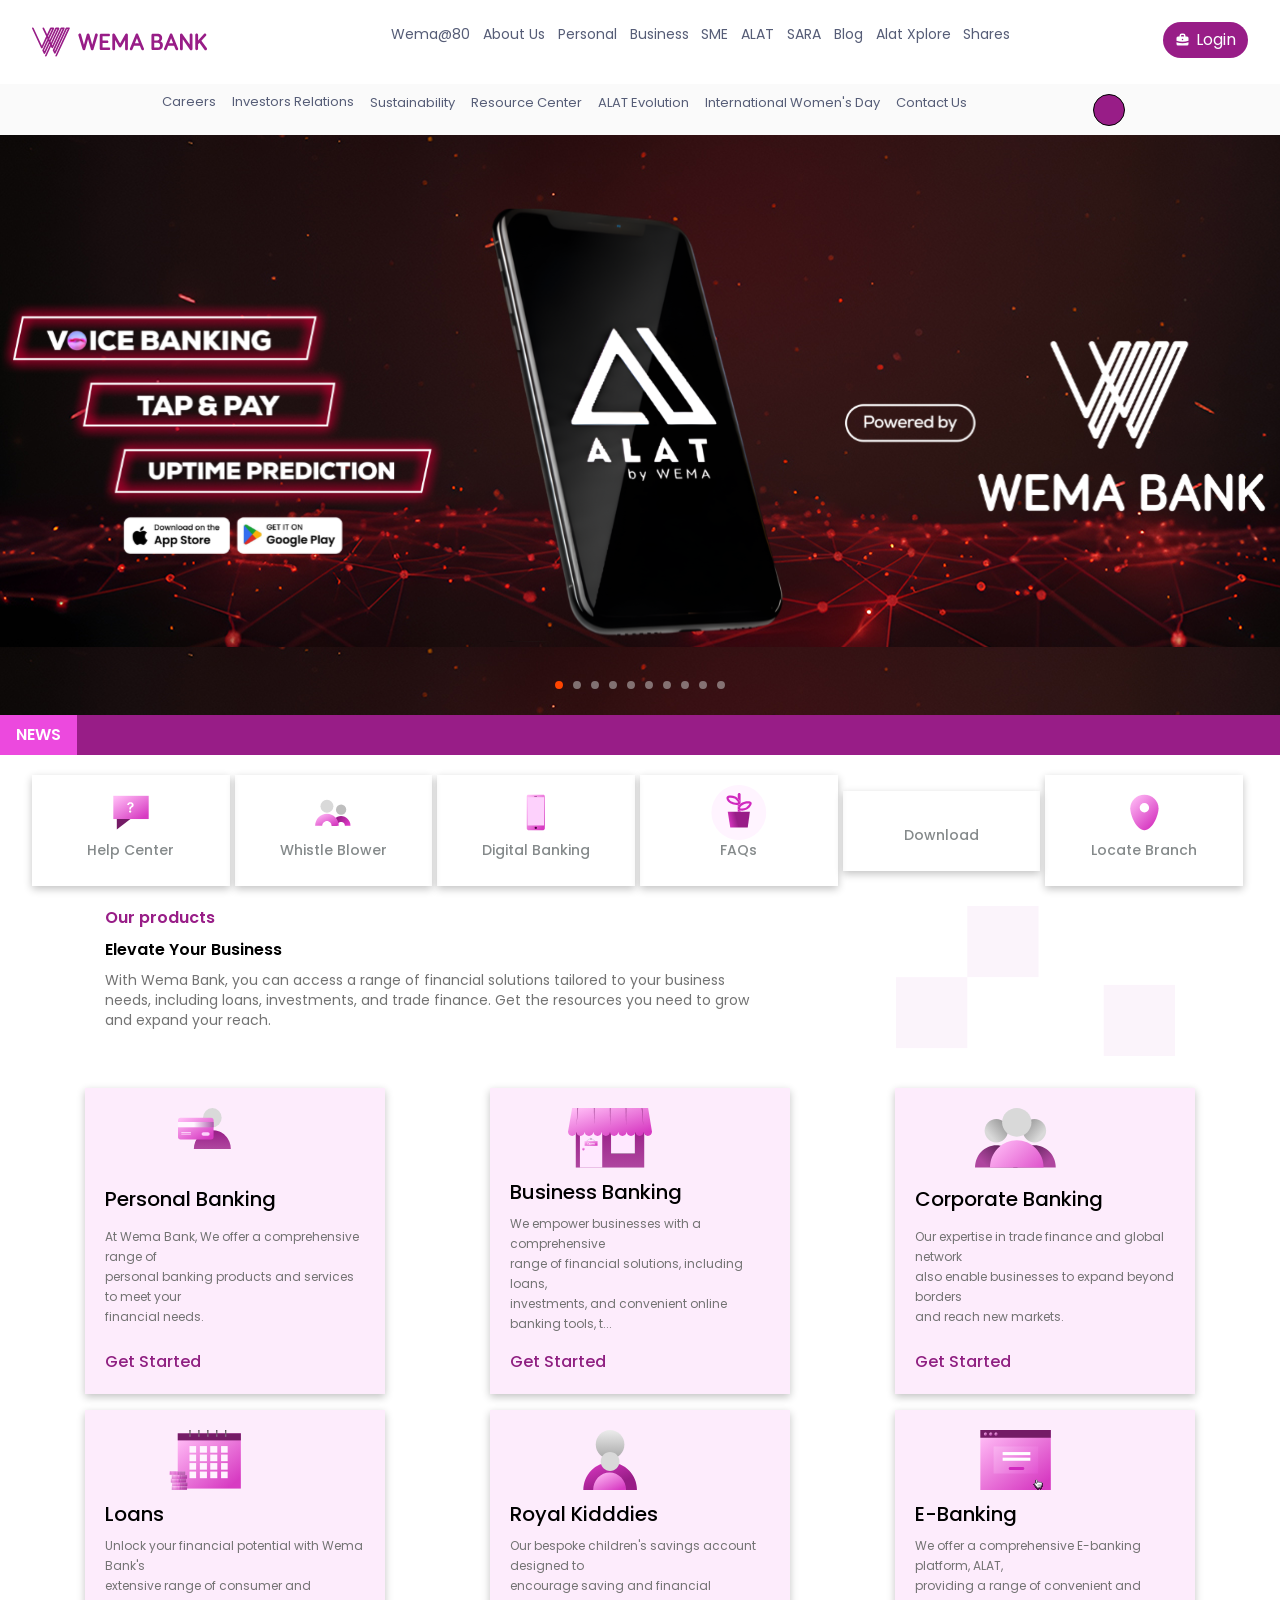
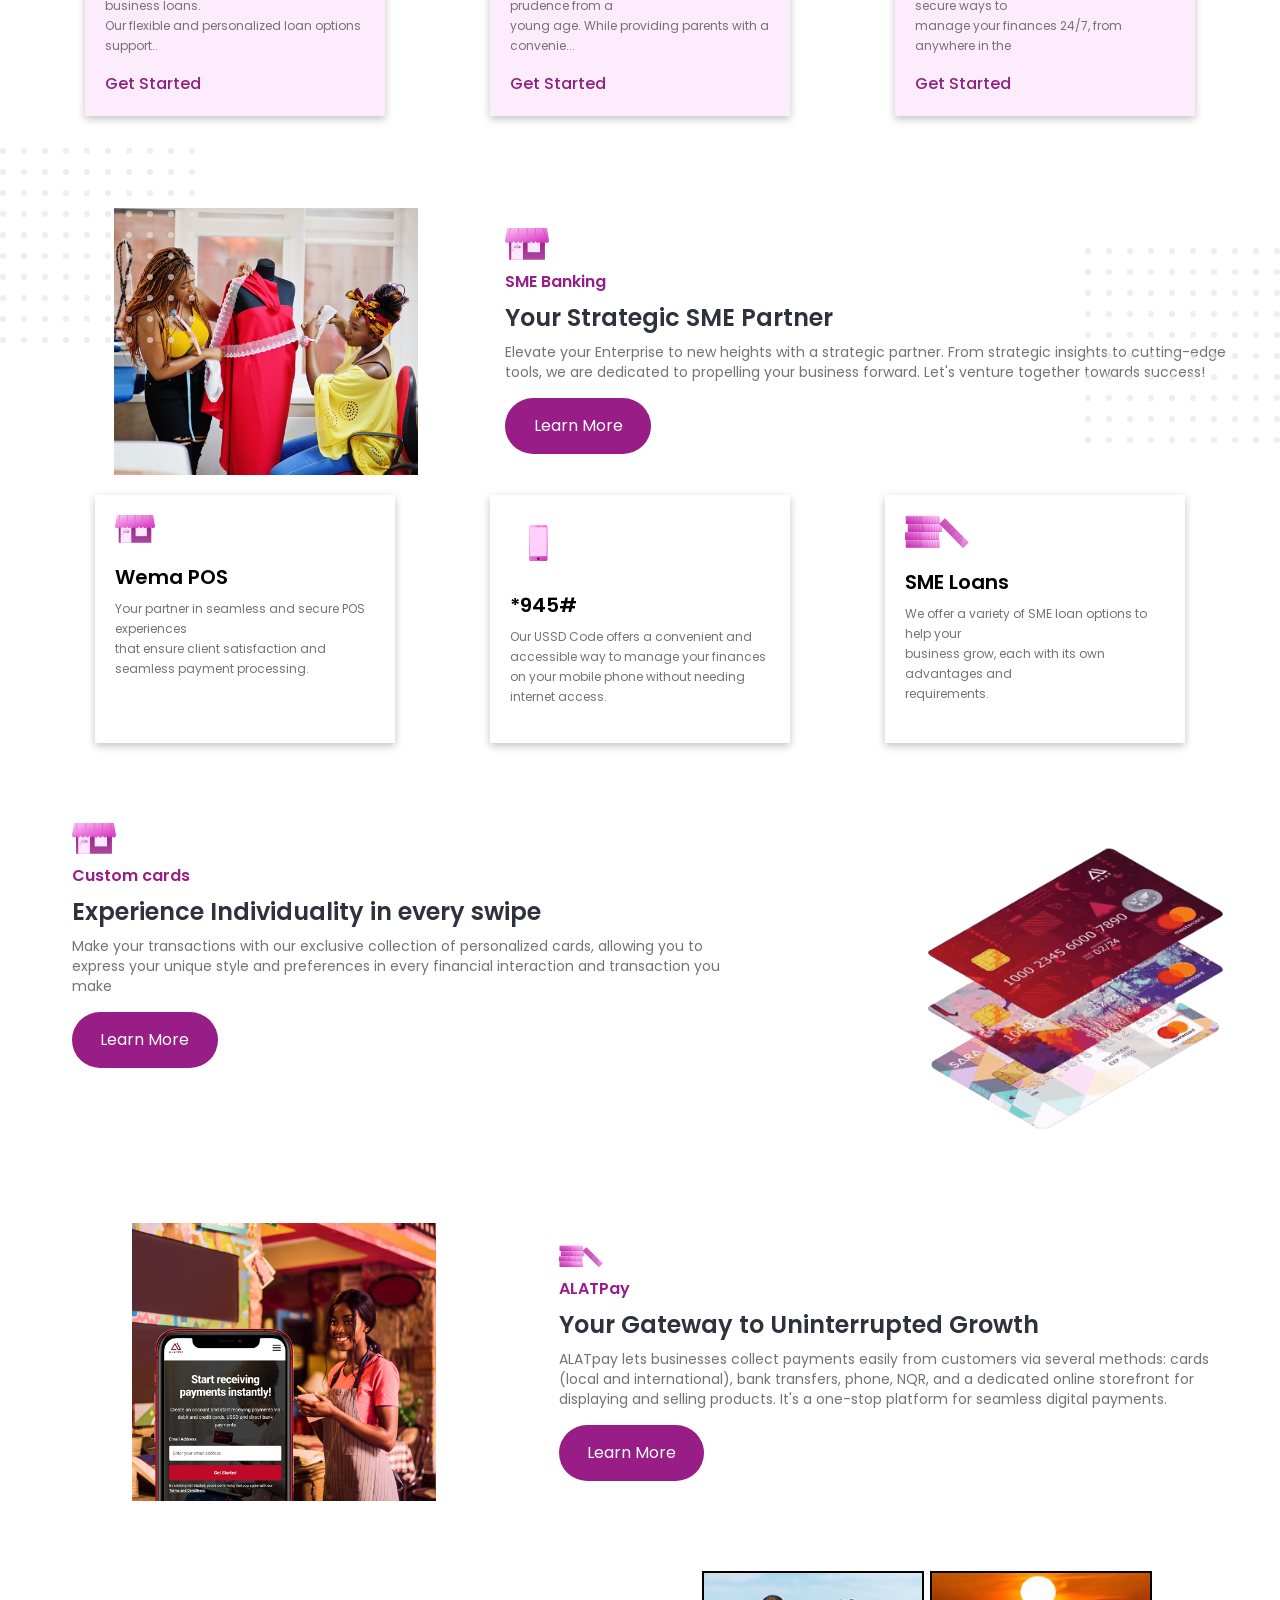
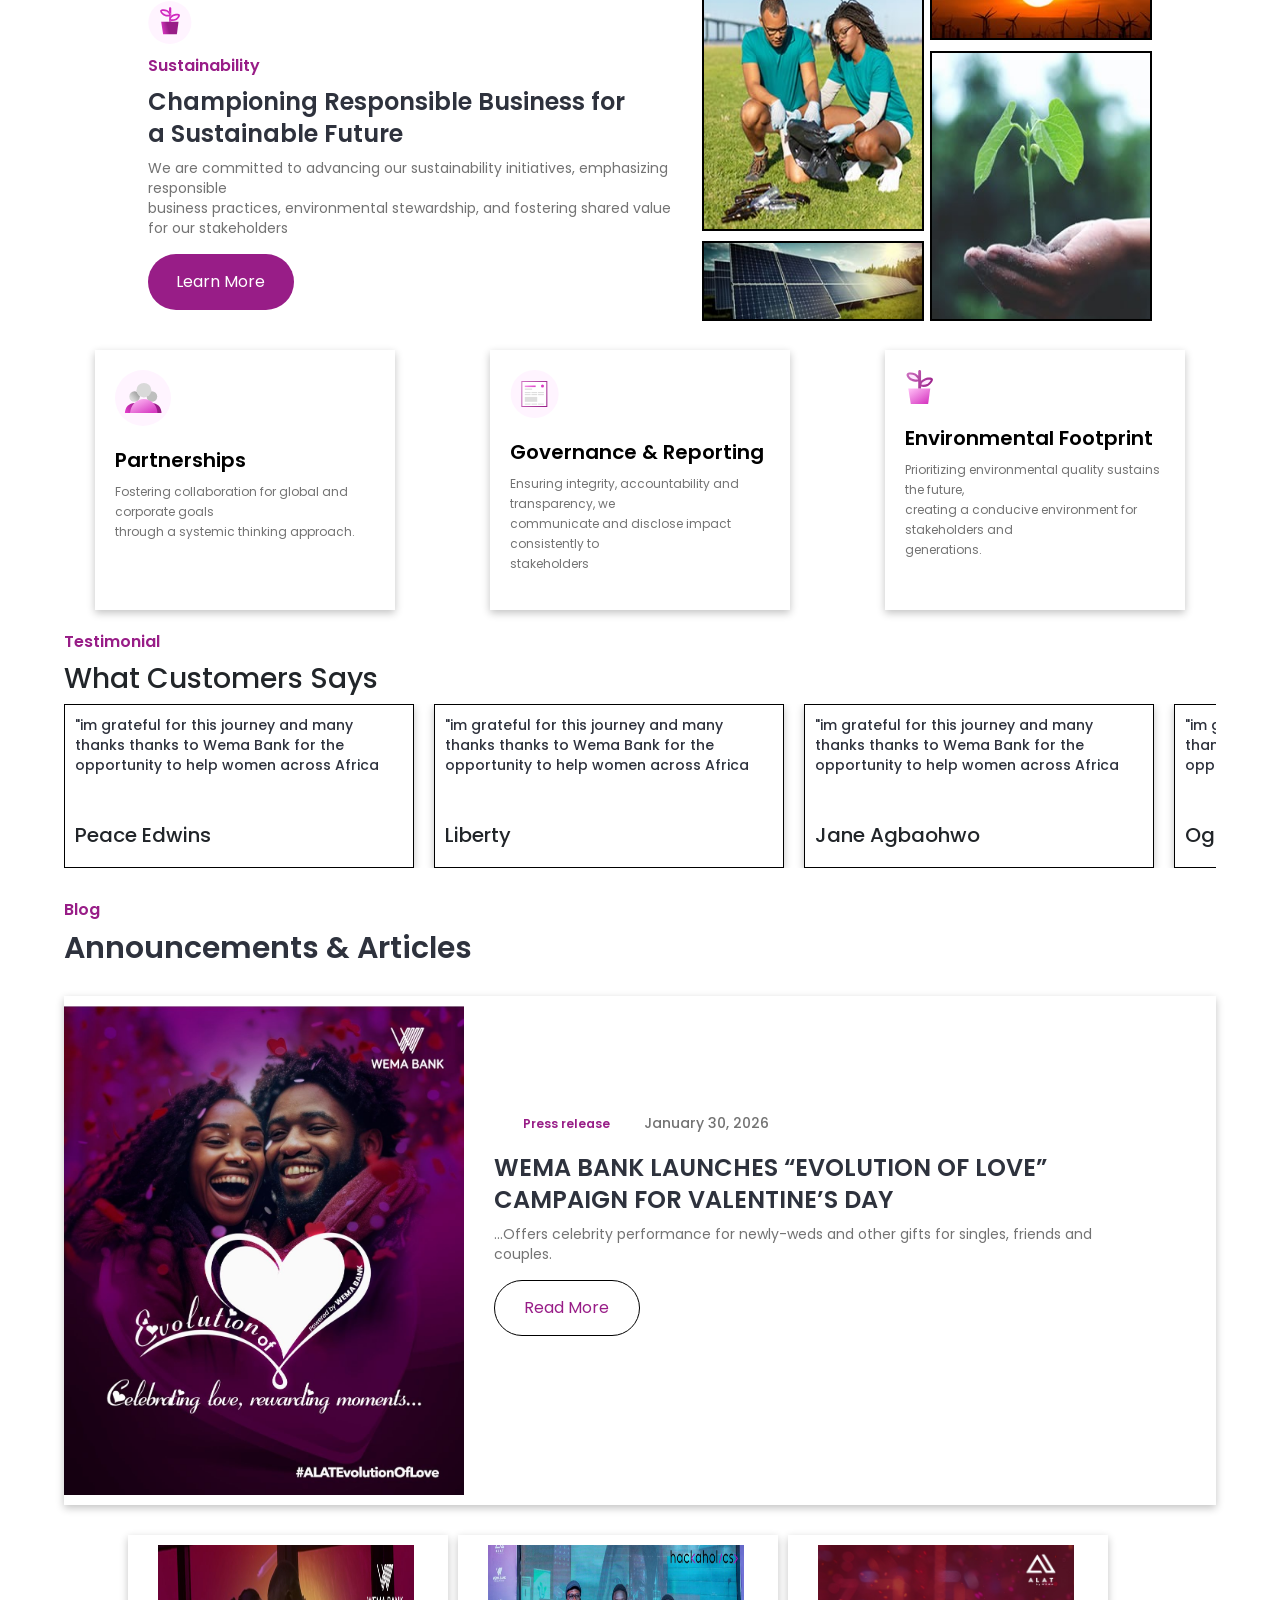
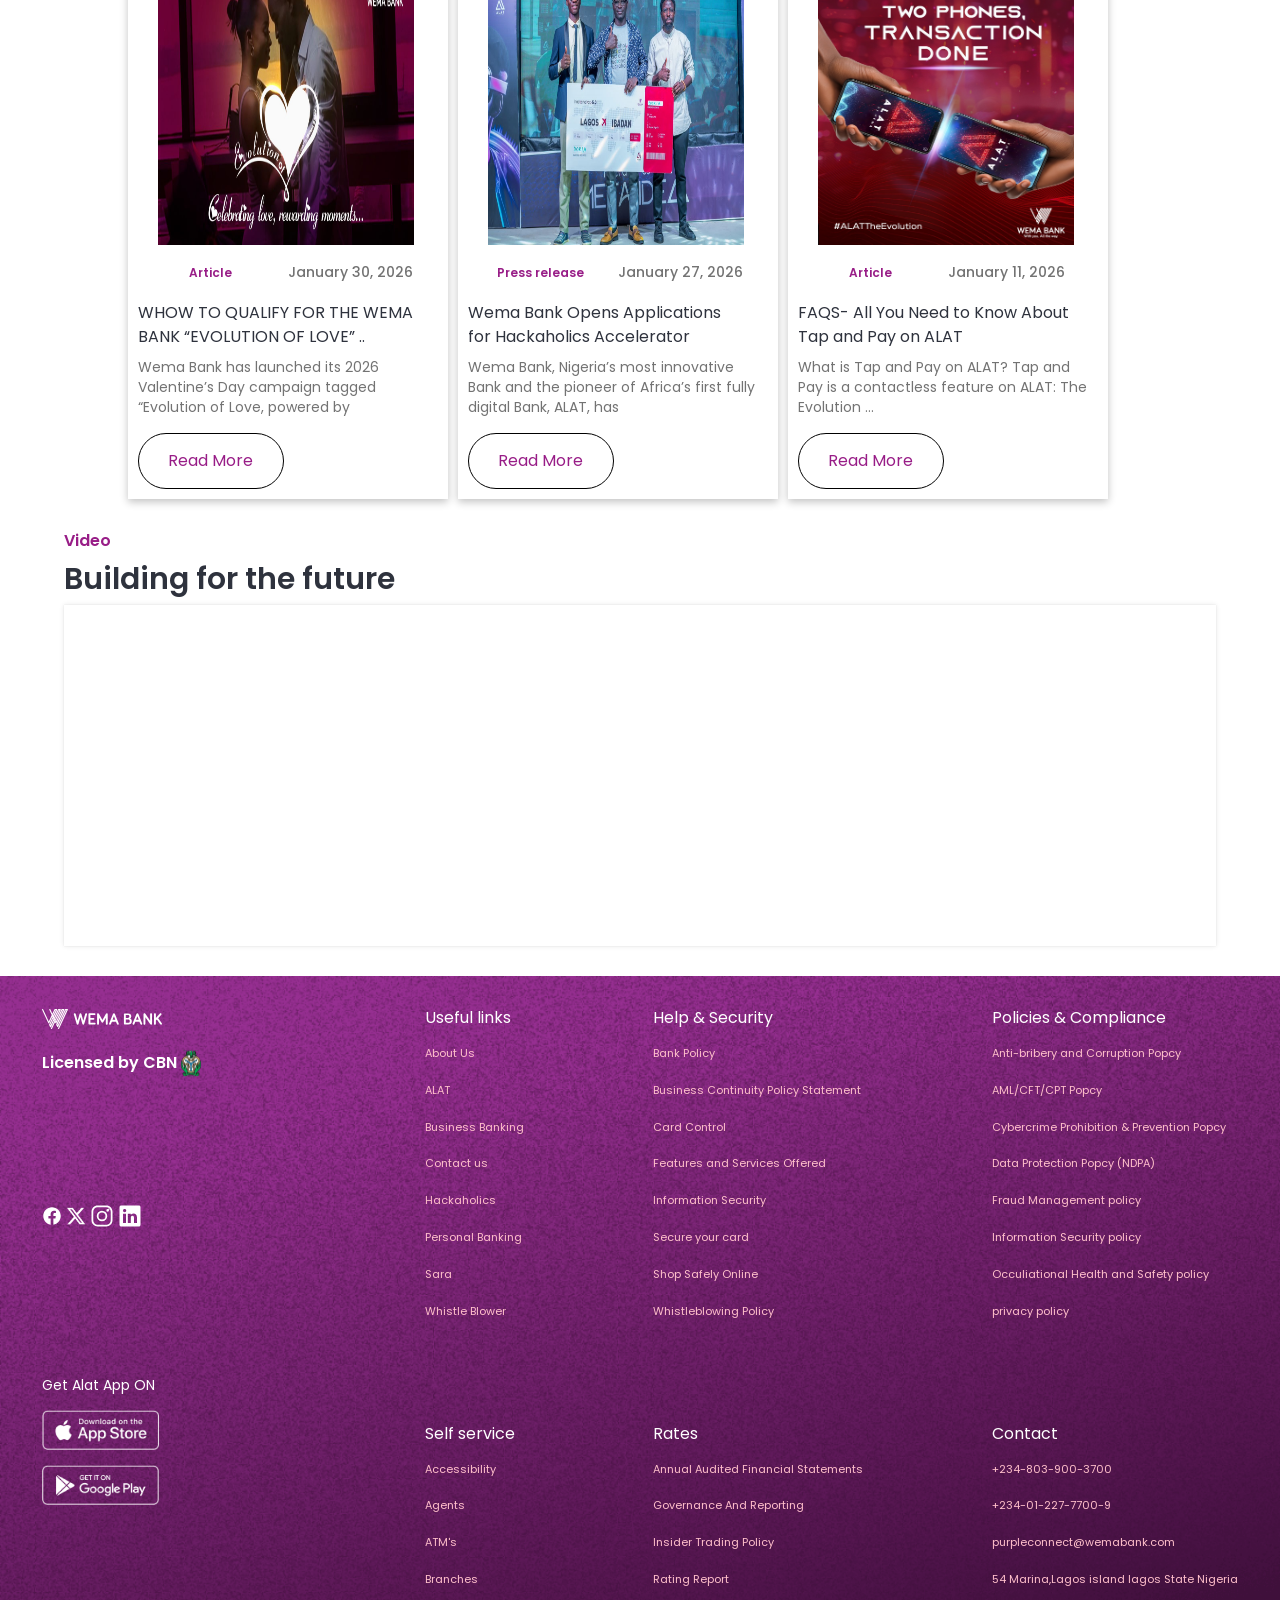
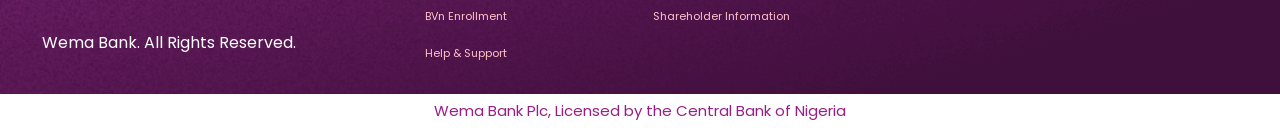
==== commit 01d521d7: "latest" ====
--- a/index.html
+++ b/index.html
@@ -939,6 +939,7 @@
       <div class="vidcon">
         <iframe
           width="90%"
+          F
           height="315"
           src="https://www.youtube.com/embed/IsURHC6MRL0"
           title="Wema Bank At 80 Anniversary Video"
@@ -957,58 +958,328 @@
         </iframe>
       </div>
     </section>
-    <!-- <footer>
+    <footer>
       <div class="foot">
         <div class="stand">
-          <div class="line">
-            <h4>Useful links</h4>
-            <ul>
-              <li><a href="">About Us</a></li>
-              <li><a href="">ALAT</a></li>
-              <li><a href="">Business Banking</a></li>
-              <li><a href="">Contact us</a></li>
-              <li><a href="">Hackaholics</a></li>
-              <li><a href="">Personal Banking</a></li>
-              <li><a href="">Sara</a></li>
-              <li><a href="">Whistle Blower</a></li>
-            </ul>
-          </div>
-
-          <div class="line">
-            <h4>Help & Security</h4>
-            <ul>
-              <li><a href="">Business Continuity Policy Statement</a></li>
-              <li><a href="">Card Control</a></li>
-              <li><a href="">Features and Services Offered</a></li>
-              <li><a href="">Information Security</a></li>
-              <li><a href="">Secure your card</a></li>
-              <li><a href="">Shop Safely Online</a></li>
-              <li><a href="">Whistleblowing Policy</a></li>
-            </ul>
-          </div>
-
-          <div class="line">
-            <h4>Policies & Compliance</h4>
-            <ul>
-              <li><a href="">Anti-bribery and Corruption Policy</a></li>
-              <li><a href="">AML/CFT/CPT Policy</a></li>
-              <li><a href="">Cybercrime Prohibition & Prevention Policy</a></li>
-              <li><a href="">Data Protection Policy (NDPA)</a></li>
-              <li><a href="">Fraud Management Policy</a></li>
-              <li><a href="">Information Security Policy</a></li>
-              <li><a href="">Occupational Health and Safety Policy</a></li>
-              <li><a href="">Privacy Policy</a></li>
-              <li><a href="">Risk Management Policy</a></li>
-              <li><a href="">Sanctions Policy</a></li>
-              <li><a href="">Service Management Policy</a></li>
-            </ul>
-          </div>
-        </div>
-      </div>
-    </footer> -->
+          <div class="feet tolu">
+            <!-- frst  -->
+            <!-- <div class="cap"> -->
+            <div class="cap">
+              <div>
+                <img
+                  src="./images/wemafooter.svg"
+                  alt=""
+                  style="max-width: 260px"
+                />
+
+                <span
+                  style="
+                    display: block;
+                    margin-top: 20px;
+                    font-style: normal;
+                    font-weight: 600;
+                    font-size: 16px;
+                    line-height: 24px;
+                    color: #ffffff;
+                  "
+                  >Licensed by CBN <img src="./images/wema2foot.svg" alt=""
+                /></span>
+              </div>
+
+              <div style="display: flex; flex-direction: column; gap: 15px">
+                <span
+                  style="
+                    font-style: normal;
+                    font-weight: 400;
+                    font-size: 14px;
+                    line-height: 20px;
+                    color: #ffffff;
+                  "
+                >
+                  Get Alat App ON
+                </span>
+                <img
+                  src="./images/imgi_29_default.png"
+                  alt=""
+                  style="max-width: 117px; width: 100%; height: 40px"
+                /><img
+                  src="./images/imgi_30_default.png"
+                  alt=""
+                  style="max-width: 117px; width: 100%; height: 40px"
+                />
+              </div>
+            </div>
+
+            <!--  -->
+            <div>
+              <img
+                src="./images/wemafooter.svg"
+                alt=""
+                style="max-width: 260px"
+              />
+
+              <span
+                style="
+                  display: block;
+                  margin-top: 20px;
+                  font-style: normal;
+                  font-weight: 600;
+                  font-size: 16px;
+                  line-height: 24px;
+                  color: #ffffff;
+                "
+                >Licensed by CBN <img src="./images/wema2foot.svg" alt=""
+              /></span>
+            </div>
+
+            <div class="images" style="display: block">
+              <a href="">
+                <svg
+                  xmlns="http://www.w3.org/2000/svg"
+                  viewBox="0 0 512 512"
+                  width="20"
+                  height="20"
+                  fill="white"
+                >
+                  <path
+                    fill-rule="evenodd"
+                    d="M480 257.35c0-123.7-100.3-224-224-224s-224 100.3-224 224c0 111.8 81.9 204.47 189 221.29V322.12h-56.89v-64.77H221V208c0-56.13 33.45-87.16 84.61-87.16 24.51 0 50.15 4.38 50.15 4.38v55.13H327.5c-27.81 0-36.51 17.26-36.51 35v42h62.12l-9.92 64.77H291v156.54c107.1-16.81 189-109.48 189-221.31z"
+                  ></path></svg
+              ></a>
+              <a href="">
+                <img
+                  src="./images/imgi_1_X_logo_2023-hmHrrkdB.png"
+                  alt=""
+                  width="20px"
+                  height="20px"
+              /></a>
+              <a href="">
+                <svg
+                  xmlns="http://www.w3.org/2000/svg"
+                  viewBox="0 0 512 512"
+                  width="24"
+                  height="24"
+                  fill="white"
+                >
+                  <path
+                    d="M349.33 69.33a93.62 93.62 0 0193.34 93.34v186.66a93.62 93.62 0 01-93.34 93.34H162.67a93.62 93.62 0 01-93.34-93.34V162.67a93.62 93.62 0 0193.34-93.34h186.66m0-37.33H162.67C90.8 32 32 90.8 32 162.67v186.66C32 421.2 90.8 480 162.67 480h186.66C421.2 480 480 421.2 480 349.33V162.67C480 90.8 421.2 32 349.33 32z"
+                  ></path>
+
+                  <path
+                    d="M377.33 162.67a28 28 0 1128-28 27.94 27.94 0 01-28 28zM256 181.33A74.67 74.67 0 11181.33 256 74.75 74.75 0 01256 181.33m0-37.33a112 112 0 10112 112 112 112 0 00-112-112z"
+                  ></path>
+
+                  <circle cx="400" cy="112" r="16"></circle></svg
+              ></a>
+              <a href="">
+                <svg
+                  xmlns="http://www.w3.org/2000/svg"
+                  viewBox="0 0 512 512"
+                  width="24"
+                  height="24"
+                  fill="white"
+                >
+                  <path
+                    d="M444.17 32H70.28C49.85 32 32 46.7 32 66.89v374.72C32 461.91 49.85 480 70.28 480h373.78c20.54 0 35.94-18.21 35.94-38.39V66.89C480.12 46.7 464.6 32 444.17 32zm-273.3 373.43h-64.18V205.88h64.18zM141 175.54h-.46c-20.54 0-33.84-15.29-33.84-34.43 0-19.49 13.65-34.42 34.65-34.42s33.85 14.82 34.31 34.42c-.01 19.14-13.31 34.43-34.66 34.43zm264.43 229.89h-64.18V296.32c0-26.14-9.34-44-32.56-44-17.74 0-28.24 12-32.91 23.69-1.75 4.2-2.22 9.92-2.22 15.76v113.66h-64.18V205.88h64.18v27.77c9.34-13.3 23.93-32.44 57.88-32.44 42.13 0 74 27.77 74 87.64z"
+                  ></path></svg
+              ></a>
+            </div>
+            <div style="display: flex; flex-direction: column; gap: 15px">
+              <span
+                style="
+                  font-style: normal;
+                  font-weight: 400;
+                  font-size: 14px;
+                  line-height: 20px;
+                  color: #ffffff;
+                "
+              >
+                Get Alat App ON
+              </span>
+              <a href="">
+                <img
+                  src="./images/imgi_29_default.png"
+                  alt=""
+                  style="max-width: 117px; width: 100%; height: 40px"
+                />
+              </a>
+              <a href=""
+                ><img
+                  src="./images/imgi_30_default.png"
+                  alt=""
+                  style="max-width: 117px; width: 100%; height: 40px"
+                />
+              </a>
+            </div>
+
+            <h6
+              style="
+                font-size: 14px;
+                font-weight: 400;
+                line-height: 24px;
+                color: white;
+                font-size: 16px;
+              "
+            >
+              Wema Bank. All Rights Reserved.
+            </h6>
+          </div>
+          <div class="feet">
+            <div class="line">
+              <h4>Useful links</h4>
+              <ul>
+                <li><a href="">About Us</a></li>
+                <li><a href="">ALAT</a></li>
+                <li><a href="">Business Banking</a></li>
+                <li><a href="">Contact us</a></li>
+                <li><a href="">Hackaholics</a></li>
+                <li><a href="">Personal Banking</a></li>
+                <li><a href="">Sara</a></li>
+                <li><a href="">Whistle Blower</a></li>
+              </ul>
+            </div>
+
+            <div class="line">
+              <h4>Self service</h4>
+              <ul>
+                <li><a href="">Accessibility</a></li>
+                <li><a href="">Agents</a></li>
+                <li><a href="">ATM's</a></li>
+                <li><a href="">Branches</a></li>
+                <li><a href="">BVn Enrollment</a></li>
+                <li><a href="">Help & Support</a></li>
+              </ul>
+            </div>
+          </div>
+
+          <div class="feet">
+            <div class="line">
+              <h4>Help & Security</h4>
+              <ul>
+                <li><a href="">Bank Policy</a></li>
+                <li><a href="">Business Continuity Policy Statement</a></li>
+                <li><a href="">Card Control</a></li>
+                <li><a href="">Features and Services Offered</a></li>
+                <li><a href="">Information Security</a></li>
+                <li><a href="">Secure your card</a></li>
+                <li><a href="">Shop Safely Online</a></li>
+                <li><a href="">Whistleblowing Policy</a></li>
+              </ul>
+            </div>
+            <div class="line">
+              <h4>Rates</h4>
+              <ul>
+                <li><a href="">Annual Audited Financial Statements</a></li>
+                <li><a href="">Governance And Reporting</a></li>
+                <li><a href="">Insider Trading Policy</a></li>
+                <li><a href="">Rating Report</a></li>
+                <li><a href="">Shareholder Information</a></li>
+              </ul>
+            </div>
+          </div>
+          <div class="feet">
+            <div class="line">
+              <h4>Policies & Compliance</h4>
+              <ul>
+                <li><a href="">Anti-bribery and Corruption Popcy</a></li>
+                <li><a href="">AML/CFT/CPT Popcy</a></li>
+                <li>
+                  <a href="">Cybercrime Prohibition & Prevention Popcy</a>
+                </li>
+                <li><a href="">Data Protection Popcy (NDPA)</a></li>
+                <li><a href="">Fraud Management policy</a></li>
+                <li><a href="">Information Security policy</a></li>
+                <li><a href="">Occuliational Health and Safety policy</a></li>
+                <li><a href="">privacy policy</a></li>
+                <!-- <li><a href="">Risk Management policy</a></li>
+                <li><a href="">Sanctions policy</a></li>
+                <li><a href="">Service Management policy</a></li> -->
+              </ul>
+            </div>
+            <div class="line">
+              <h4>Contact</h4>
+              <ul>
+                <li><a href="">+234-803-900-3700</a></li>
+                <li><a href="">+234-01-227-7700-9</a></li>
+                <li>
+                  <a href="">purpleconnect@wemabank.com</a>
+                </li>
+                <li>
+                  <a href="">54 Marina,Lagos island lagos State Nigeria</a>
+                </li>
+              </ul>
+            </div>
+          </div>
+        </div>
+      </div>
+      <div class="lastfoot">
+        <div class="bod"></div>
+        <span> Wema Bank. All Rights Reserved</span>
+
+        <div class="images">
+          <a href="">
+            <svg
+              xmlns="http://www.w3.org/2000/svg"
+              viewBox="0 0 512 512"
+              width="20"
+              height="20"
+              fill="white"
+            >
+              <path
+                fill-rule="evenodd"
+                d="M480 257.35c0-123.7-100.3-224-224-224s-224 100.3-224 224c0 111.8 81.9 204.47 189 221.29V322.12h-56.89v-64.77H221V208c0-56.13 33.45-87.16 84.61-87.16 24.51 0 50.15 4.38 50.15 4.38v55.13H327.5c-27.81 0-36.51 17.26-36.51 35v42h62.12l-9.92 64.77H291v156.54c107.1-16.81 189-109.48 189-221.31z"
+              ></path>
+            </svg>
+          </a>
+          <a href="">
+            <img
+              src="./images/imgi_1_X_logo_2023-hmHrrkdB.png"
+              alt=""
+              width="20px"
+              height="20px"
+          /></a>
+          <a href="">
+            <svg
+              xmlns="http://www.w3.org/2000/svg"
+              viewBox="0 0 512 512"
+              width="24"
+              height="24"
+              fill="white"
+            >
+              <path
+                d="M349.33 69.33a93.62 93.62 0 0193.34 93.34v186.66a93.62 93.62 0 01-93.34 93.34H162.67a93.62 93.62 0 01-93.34-93.34V162.67a93.62 93.62 0 0193.34-93.34h186.66m0-37.33H162.67C90.8 32 32 90.8 32 162.67v186.66C32 421.2 90.8 480 162.67 480h186.66C421.2 480 480 421.2 480 349.33V162.67C480 90.8 421.2 32 349.33 32z"
+              ></path>
+
+              <path
+                d="M377.33 162.67a28 28 0 1128-28 27.94 27.94 0 01-28 28zM256 181.33A74.67 74.67 0 11181.33 256 74.75 74.75 0 01256 181.33m0-37.33a112 112 0 10112 112 112 112 0 00-112-112z"
+              ></path>
+
+              <circle cx="400" cy="112" r="16"></circle></svg
+          ></a>
+          <a href="">
+            <svg
+              xmlns="http://www.w3.org/2000/svg"
+              viewBox="0 0 512 512"
+              width="24"
+              height="24"
+              fill="white"
+            >
+              <path
+                d="M444.17 32H70.28C49.85 32 32 46.7 32 66.89v374.72C32 461.91 49.85 480 70.28 480h373.78c20.54 0 35.94-18.21 35.94-38.39V66.89C480.12 46.7 464.6 32 444.17 32zm-273.3 373.43h-64.18V205.88h64.18zM141 175.54h-.46c-20.54 0-33.84-15.29-33.84-34.43 0-19.49 13.65-34.42 34.65-34.42s33.85 14.82 34.31 34.42c-.01 19.14-13.31 34.43-34.66 34.43zm264.43 229.89h-64.18V296.32c0-26.14-9.34-44-32.56-44-17.74 0-28.24 12-32.91 23.69-1.75 4.2-2.22 9.92-2.22 15.76v113.66h-64.18V205.88h64.18v27.77c9.34-13.3 23.93-32.44 57.88-32.44 42.13 0 74 27.77 74 87.64z"
+              ></path></svg
+          ></a>
+        </div>
+      </div>
+    </footer>
+
+    <section class="last">
+      Wema Bank Plc, Licensed by the Central Bank of Nigeria
+    </section>
+
     <script
       src="https://cdn.jsdelivr.net/npm/bootstrap@5.3.8/dist/js/bootstrap.bundle.min.js"
-      integrity="sha384-FKyoEForCGlyvwx9Hj09JcYn3nv7wiPVlz7YYwJrWVcXK/BmnVDxM+D2scQbITxI"
+      ="integrity"
+      ="sha384-FKyoEForCGlyvwx9Hj09JcYn3nv7wiPVlz7YYwJrWVcXK/BmnVDxM+D2scQbITxI"
       crossorigin="anonymous"
     ></script>
   </body>
--- a/wema.css
+++ b/wema.css
@@ -1359,7 +1359,7 @@
 }
 
 .foot {
-  border: 1px solid black;
+  /* border: 2px solid black; */
   display: flex;
   justify-content: space-around;
 }
@@ -1382,10 +1382,58 @@
   background-color: #f0f0f0;
   padding: 5px;
 }
+footer {
+  background-image: url(./images/imgi_74_background.png);
+  background-repeat: no-repeat;
+  background-size: cover;
+}
+footer .lastfoot {
+  display: none;
+  text-align: center;
+  flex-direction: column;
+  gap: 5px;
+}
+
+.lastfoot span {
+  color: white;
+  font-size: 14px;
+  line-height: 20px;
+}
+.lastfoot .bod {
+  width: 90%;
+  height: 1px;
+  background-color: white;
+  /* text-align: center; */
+  margin: 0px auto;
+  margin-bottom: 15px;
+}
+
+.images {
+  display: flex;
+  gap: 30px;
+  /* border: 1px solid white; */
+  justify-content: center;
+  margin-bottom: 20px;
+}
+
+.lastfoot .bod .images .lastfoot .bod .images img {
+  /* color: white; */
+}
+.foot .stand {
+  display: flex;
+  justify-content: space-between;
+  /* border: 1px solid black; */
+  width: 95%;
+  margin: 20px auto;
+  padding: 10px;
+}
 
 .line {
-  display: flex;
-  flex-direction: column;
+  /* display: flex;
+  /* flex-direction: column;
+  gap: 5px; */
+
+  width: 100%;
 }
 .line h4 {
   font-style: normal;
@@ -1400,25 +1448,60 @@
   list-style: none;
   padding: 0;
   margin: 0;
+  display: flex;
+  flex-direction: column;
 }
 
 .line ul li {
   /* display: block; */
-  margin-bottom: 8px;
+  /* margin-bottom: 8px; */
+  margin: 0;
+  padding: 0;
 }
 
 .line ul li a {
-  border: 1px solid black;
-  display: block;
+  /* border: 1px solid black; */
+  display: inline-block;
   text-decoration: none;
-  color: black;
+  color: pink;
   transition: color 0.3s;
+  /* padding: 5px; */
+  font-style: normal;
+  font-weight: 400;
+  font-size: 11px;
+  line-height: 20px;
 }
 
 .line ul li a:hover {
-  color: #f0a500; /* hover highlight */
-}
-
+  color: #ec49de; /* hover highlight */
+}
+
+.feet {
+  display: flex;
+  flex-direction: column;
+  gap: 100px;
+}
+
+.cap {
+  display: none;
+}
+
+.tolu {
+  display: flex;
+  justify-content: space-between;
+}
+
+.last {
+  /* border: 1px solid black; */
+  width: 100%;
+  /* justify-content: ; */
+  text-align: center;
+  margin: 5px auto;
+  font-size: 15px;
+  line-height: 24px;
+  font-weight: 400;
+  color: #981d87;
+}
 /* MEDIA QUERIES */
 
 @media (max-width: 1280px) {
@@ -1599,9 +1682,71 @@
 }
 
 @media (max-width: 768px) {
+  .feet.tolu > * {
+    display: none !important;
+  }
+
+  .feet.tolu .cap {
+    display: block !important;
+    width: 100%;
+  }
+
+  footer .lastfoot {
+    display: flex;
+  }
+  .stand {
+    width: 100%;
+  }
+  .line ul {
+    list-style: none;
+    padding: 0;
+    margin: 0;
+    display: block;
+  }
+
+  .line h4 {
+    font-size: 10px;
+  }
+  .line ul li {
+    display: flex;
+    align-items: flex-start;
+    gap: 8px;
+    margin-bottom: 6px;
+  }
+  .line ul li a {
+    font-size: 10px;
+  }
+  /* .also{
+    margin-top: 0;
+  } */
+  .foot .stand {
+    display: flex;
+    flex-direction: column;
+    gap: 30px;
+    justify-content: center;
+    align-items: start;
+  }
+  .feet {
+    display: flex;
+    flex-direction: initial;
+    gap: 2px;
+    justify-content: center;
+    align-items: flex-start;
+    /* border: 1px solid black; */
+    /* width: fit-content; */
+    width: 90%;
+    margin: 0px auto;
+  }
+
+  .feet .line {
+    /* border: 1px solid black; */
+    text-align: start;
+    width: 100%;
+    flex:;
+  }
   .tap {
     width: 100% auto;
-    flex-direction: column; /* ✅ full section width */
+    flex-direction: column;
     margin-left: 10%;
     gap: 10px;
   }
@@ -1611,8 +1756,8 @@
   }
 
   .connect1 {
-    width: 100%; /* ✅ full width */
-    max-width: 100%; /* ✅ prevents shrinking */
+    width: 100%;
+    max-width: 100%;
     margin: 0;
     /* border: 1px solid black; */
     justify-content: center;
